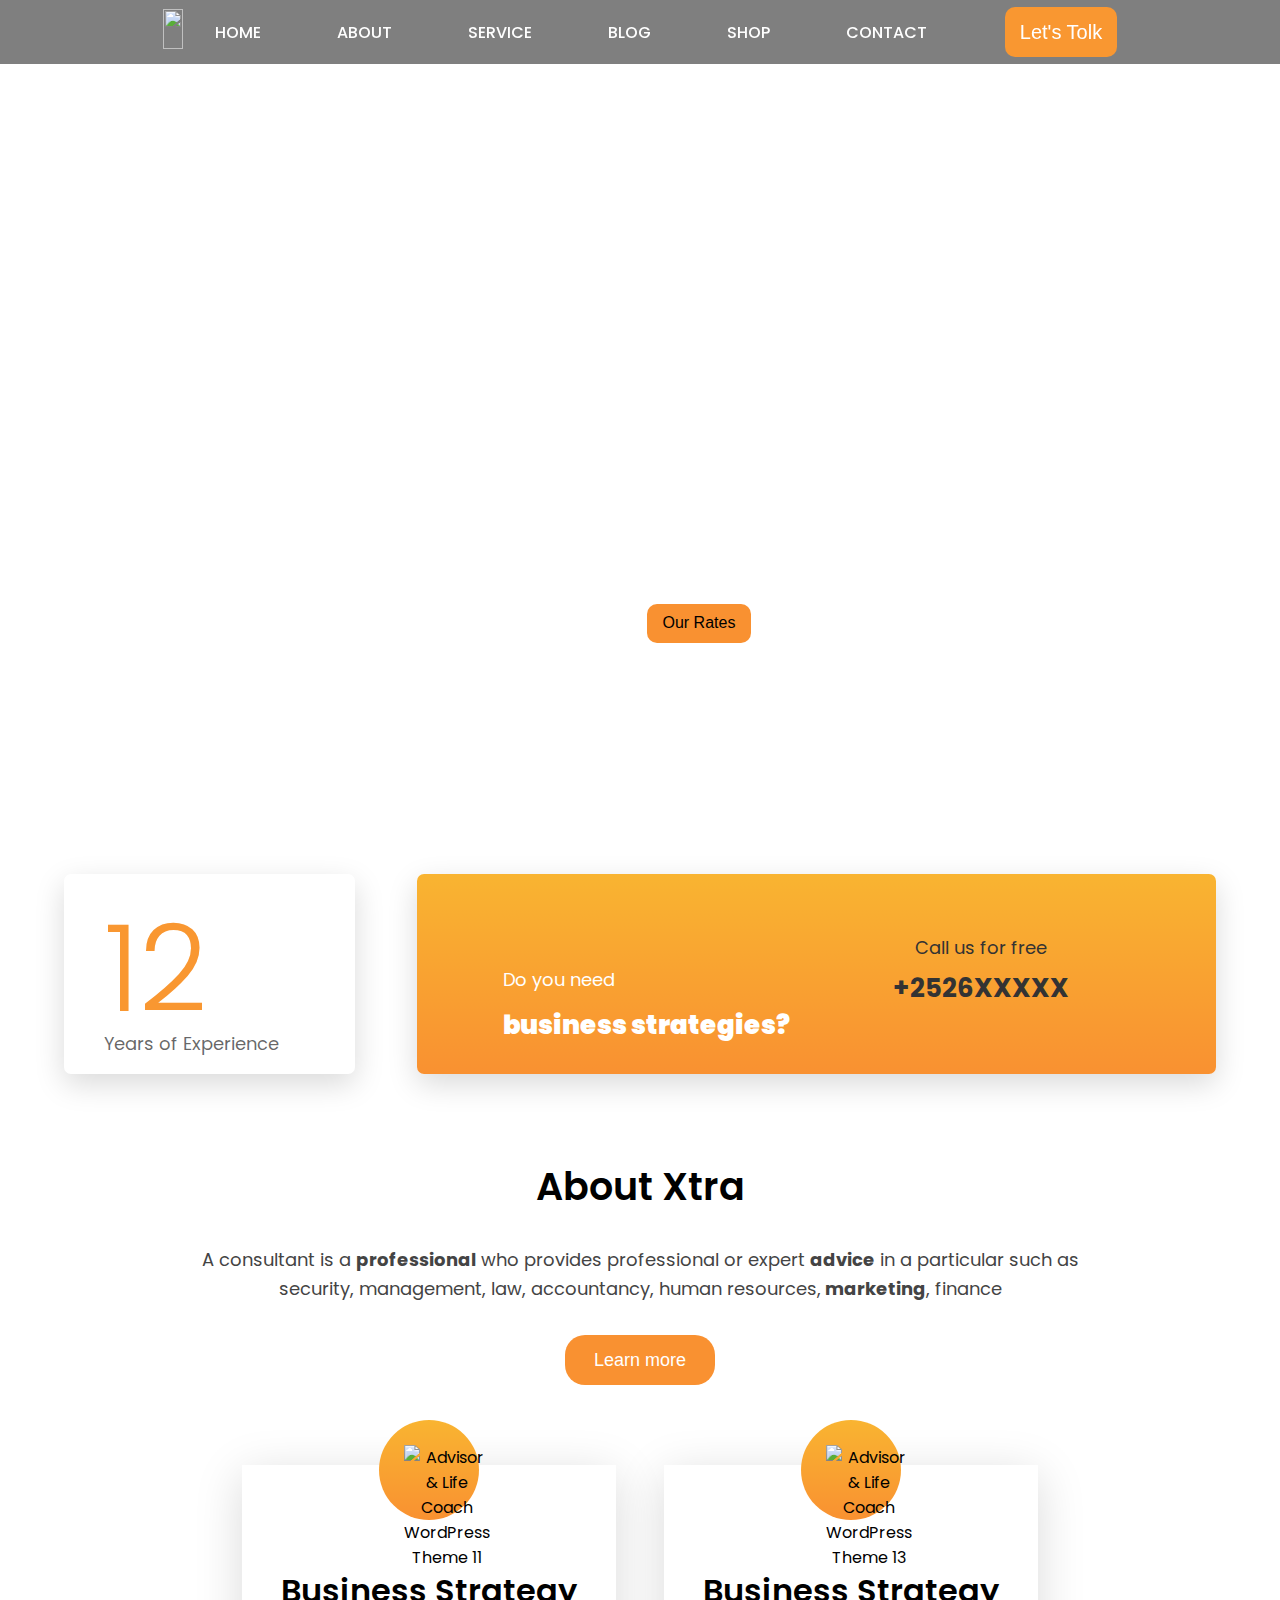
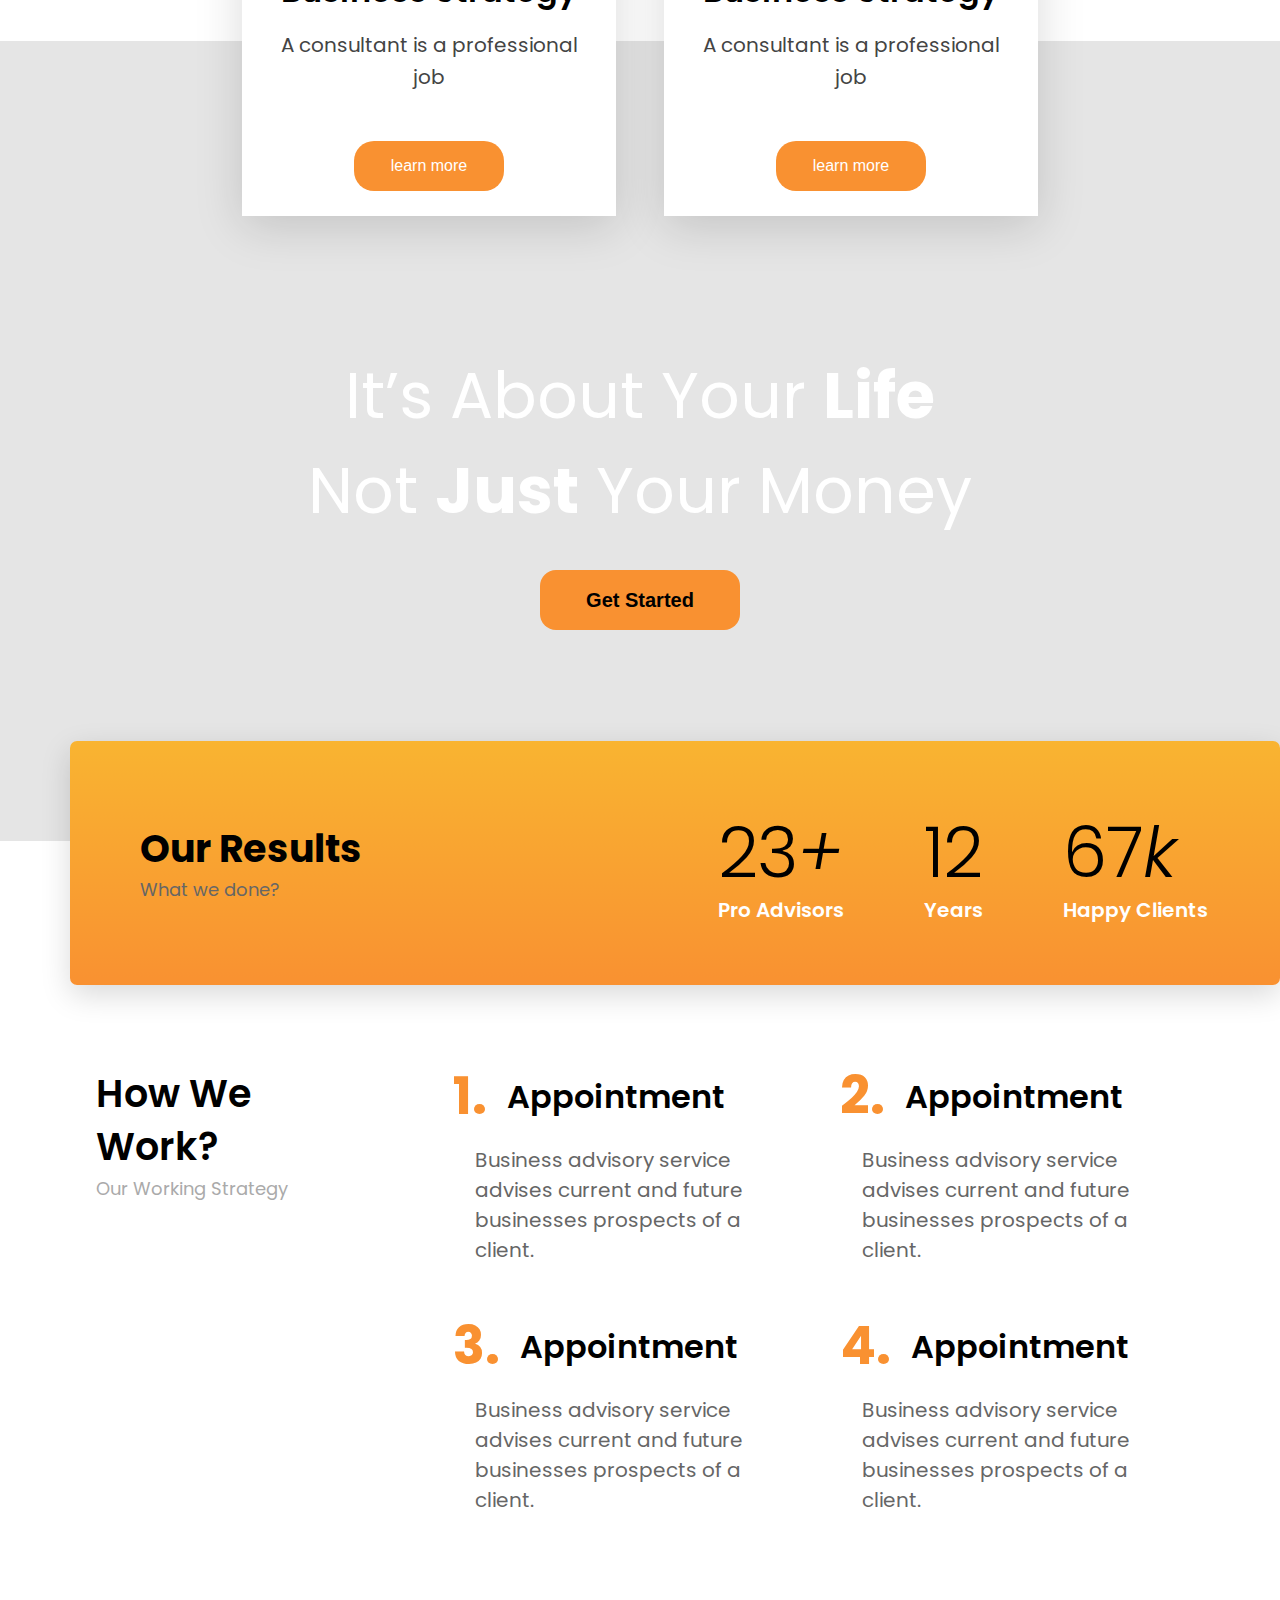
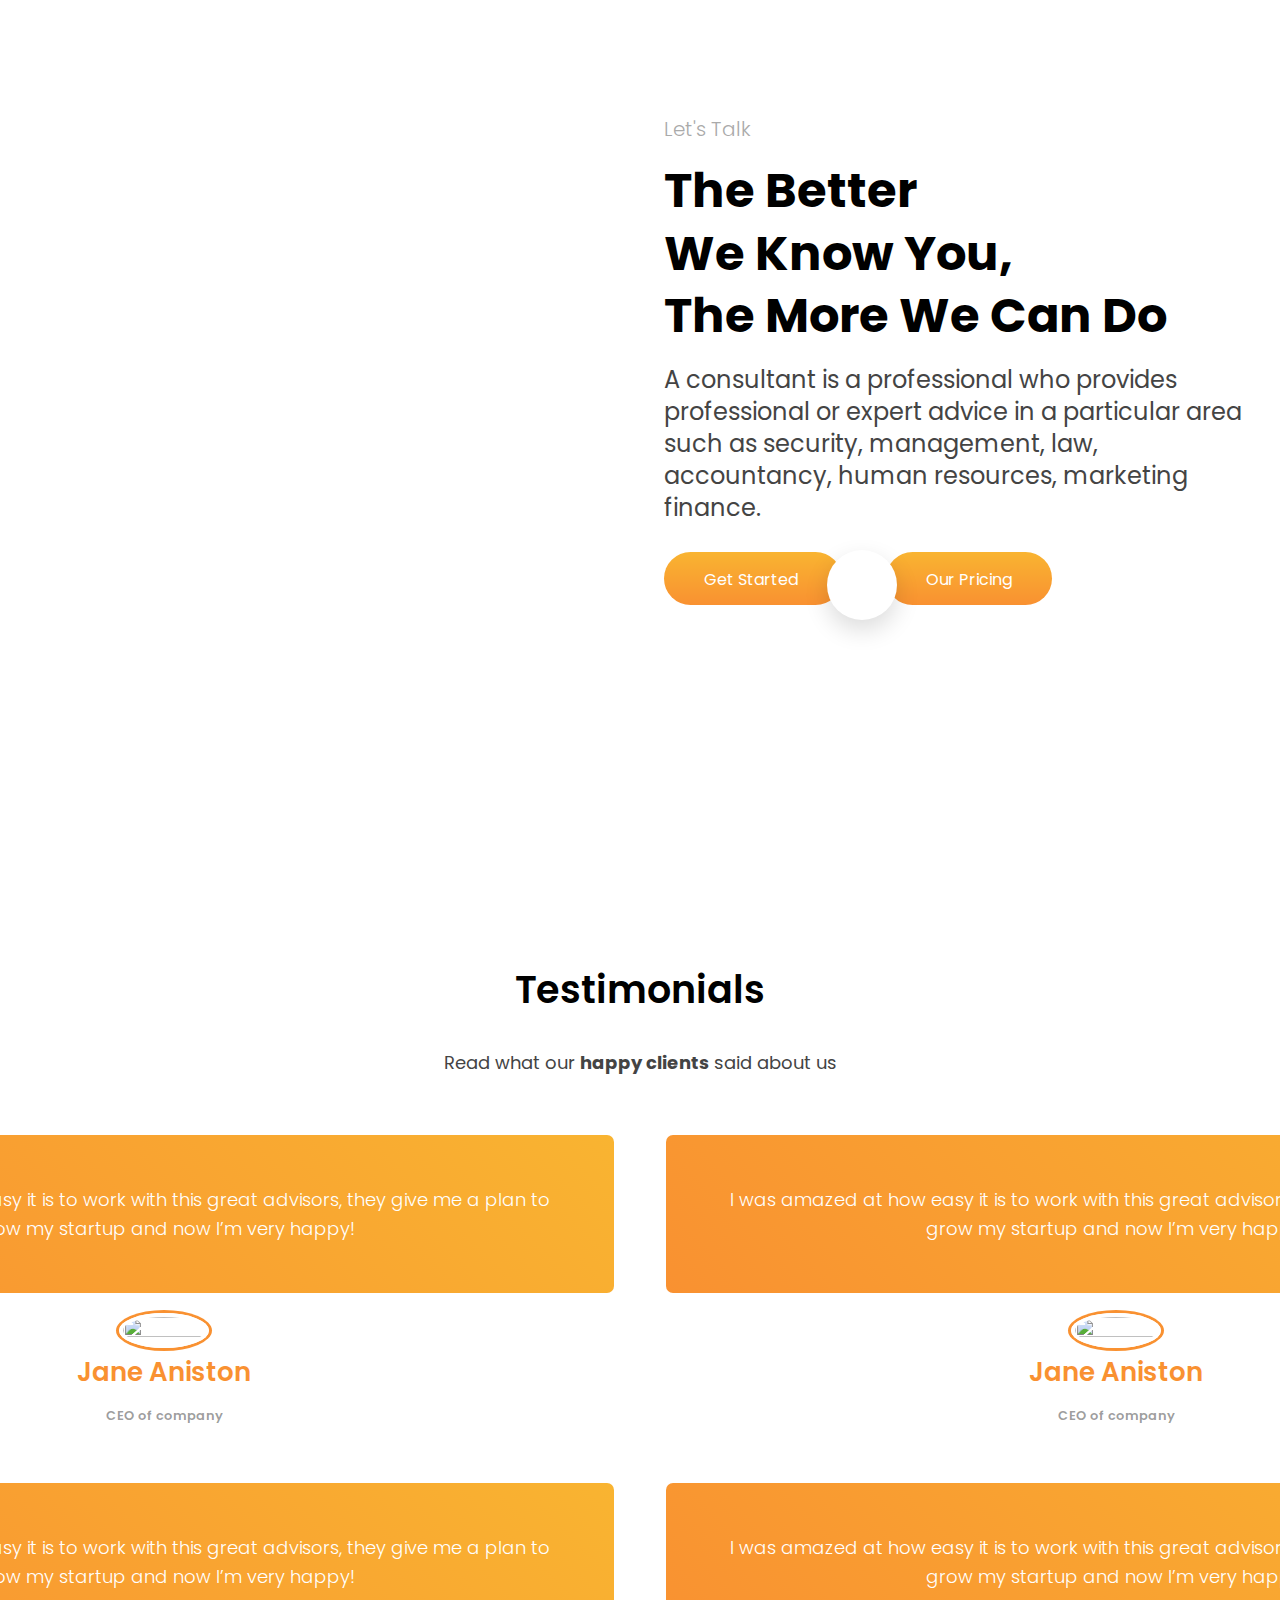
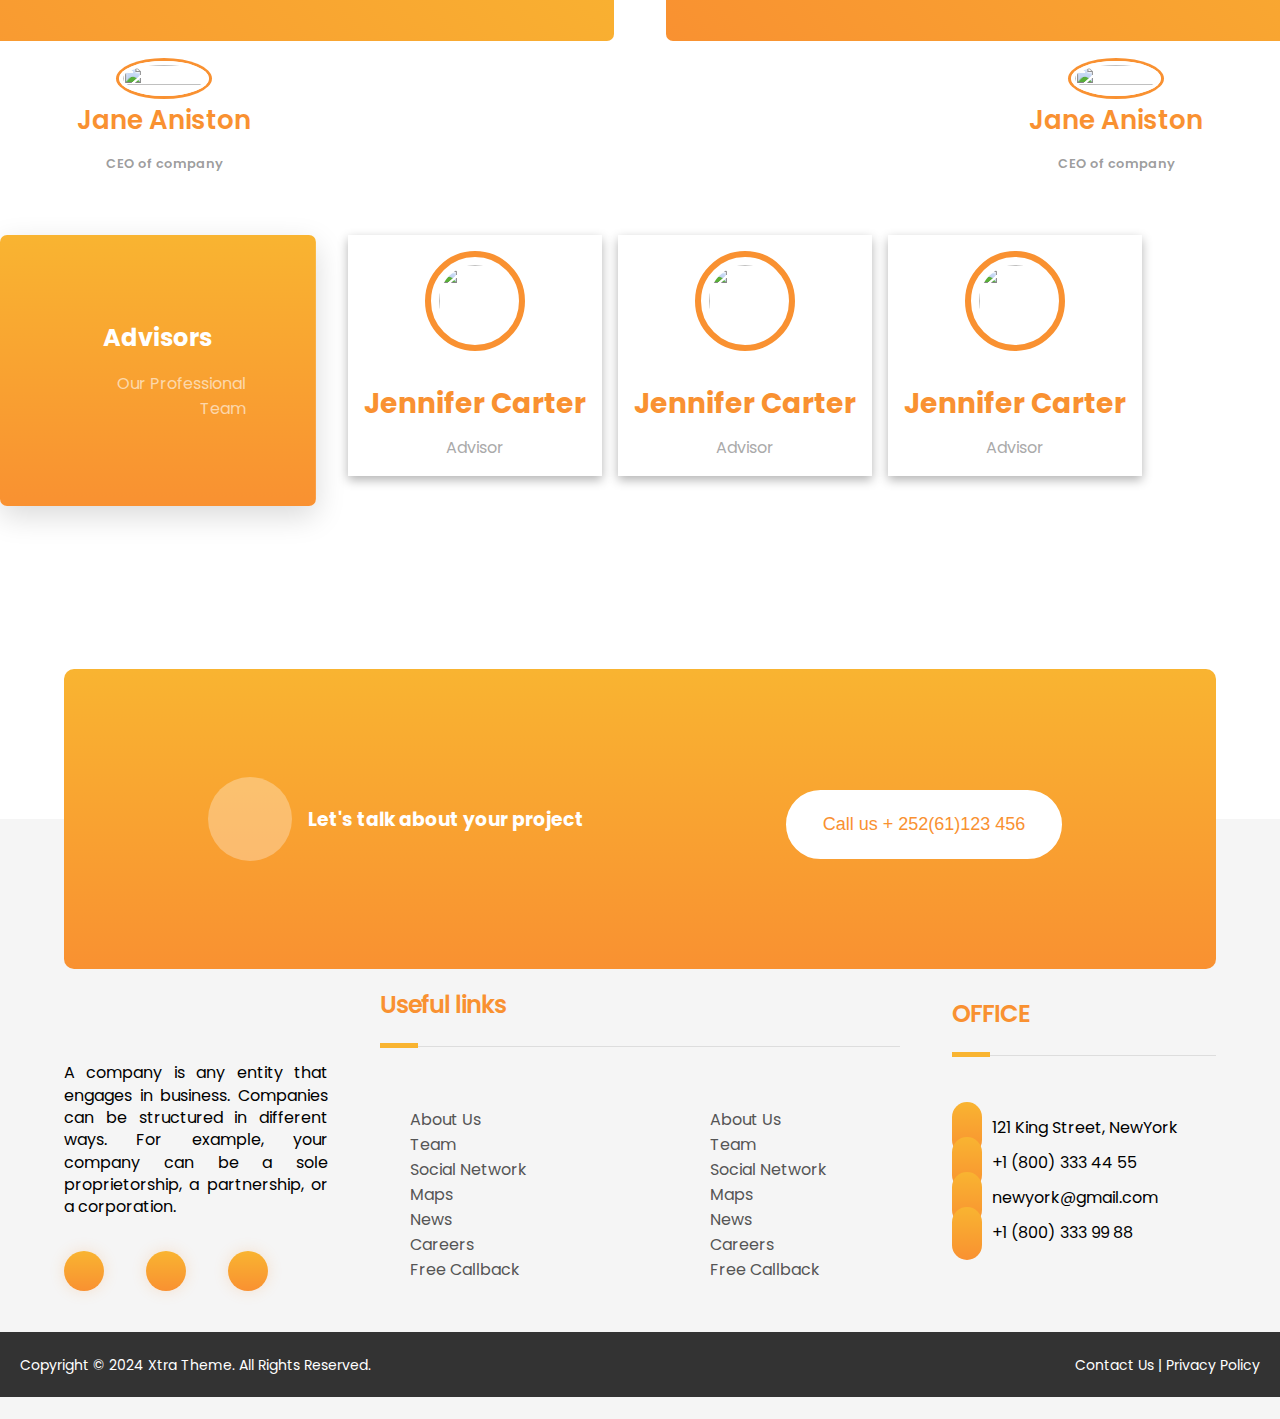
==== index.html @ 83bb016b "move to into another bra" ====
<!DOCTYPE html>
<html lang="en">
  <head>
    <meta charset="UTF-8" />
    <meta name="viewport" content="width=device-width, initial-scale=1.0" />
    <title>Home</title>
    <link
      rel="stylesheet"
      href="https://cdnjs.cloudflare.com/ajax/libs/font-awesome/6.7.1/css/all.min.css"
      integrity="sha512-5Hs3dF2AEPkpNAR7UiOHba+lRSJNeM2ECkwxUIxC1Q/FLycGTbNapWXB4tP889k5T5Ju8fs4b1P5z/iB4nMfSQ=="
      crossorigin="anonymous"
      referrerpolicy="no-referrer"
    />
    <link rel="stylesheet" href="style.css" />
  </head>
 <body>
    <header>
      <div class="humbergur">
        <i class="fa-solid fa-bars-staggered" data-visible="true"></i>
        <i class="fa-solid fa-close" data-visible="false"></i>
      </div>
      <nav class="container desk-menus">
        <div class="logo">
          <img
            src="https://xtratheme.com/elementor/advisor/wp-content/uploads/sites/38/2019/12/logo.png"
            alt=""
            srcset=""
          />
        </div>
        <ul class="menus-links">
          <li><a href="./index.html">Home</a></li>
          <li><a href="./About.html">About</a></li>
          <li><a href="./servise.html">Service</a></li>
          <li><a href="#">Blog</a></li>
          <li><a href="#">shop</a></li>
          <li><a href="#">contact</a></li>
        </ul>
        <div class="search-icon">
          <i class="fa-solid fa-magnifying-glass"></i>
        </div>
        <button type="button" class="header-btn">Let's Tolk</button>
      </nav>
      <nav class="mobile-menu" data-visible="false">
        <ul class="menus-links">
          <li><a href="./index.html">Home</a></li>
          <li><a href="./About.html">About</a></li>
          <li><a href="./servise.html">Service</a></li>
          <li><a href="#">Blog</a></li>
          <li><a href="#">shop</a></li>
          <li><a href="#">contact</a></li>
          <li><a href="#">buy xtra theme</a></li>
        </ul>
        <div class="social-links">
          <li>
            <a href="#"><i class="fa-brands fa-facebook-f"></i></a>
          </li>
          <li>
            <a href="#"><i class="fa-brands fa-instagram"></i></a>
          </li>
          <li>
            <a href="#"><i class="fa-solid fa-x"></i></a>
          </li>
        </div>
        <footer>copyright &copy; 2024</footer>
      </nav>
    </header>
    <section class="hero">
      <div class="content">
        <h5>Let's talk</h5>
        <p>
          build strategies,<br />
          build Your business
        </p>
        <div class="btns">
          <button type="button" class="hero-btn primary">Get started</button>
          <button type="button" class="hero-btn secondary">Our Rates</button>
        </div>
      </div>
    </section>
    <section class="inside-hero">
        <div class="container  hero-info">
               <!-- left-side -->
      <div class="left-side">
        <span>12</span>
        <p>Years of Experience</p>
      </div>
      <!-- right-side -->
      <div class="right-side">
        <!-- left-side -->
        <div class="left-right">
          <span>Do you need</span>
          <p><strong>business strategies?</strong></p>
        </div>
        <!-- right-side -->
        <div class="right-right">
            <span>Call us for free</span>
            <p>+2526XXXXX</p>
        </div>
      </div>
        </div>
    </section>
    <section class="container About-home">
        <img src="https://xtratheme.com/elementor/advisor/wp-content/uploads/sites/38/2019/12/ttlsep.png" alt="" srcset="">
        <h2>About Xtra</h2>
        <p>A consultant is a <strong>professional</strong> who provides professional or expert <strong>advice</strong> in a particular such as security, management, law, accountancy, human resources,<strong> marketing</strong>, finance</p>
        <button type="button" >Learn more</button>
        <div class="servise">
            <div class="service-info">
                <div class="service_img"><img decoding="async" width="80" height="80" src="https://xtratheme.com/elementor/advisor/wp-content/uploads/sites/38/2019/12/icon1.png" data-src="" class="attachment-large size-large wp-image-1074 lazyDone" alt="Advisor &amp; Life Coach WordPress Theme 11" title="Advisor &amp; Life Coach WordPress Theme 11"></div>
                <div class="service_text"><h3>Business Strategy</h3>
                    <p><span style="font-size: 20px;">A consultant is a professional job</span></p>
                    </div>
                    <button >learn more</button>
                </div>
                <div class="service-info">
                    <div class="service_img"><img decoding="async" width="80" height="80" src="https://xtratheme.com/elementor/advisor/wp-content/uploads/sites/38/2019/12/icon2.png" data-src="" class="attachment-large size-large wp-image-1075 lazyDone" alt="Advisor &amp; Life Coach WordPress Theme 13" title="Advisor &amp; Life Coach WordPress Theme 13"></div>
                    <div class="service_text"><h3>Business Strategy</h3>
                        <div class="cz_wpe_content"><p><span style="font-size: 20px;">A consultant is a professional job</span></p>
                        </div>
                    </div>
                    <button >learn more</button>
                </div>
            </div>
        </div>
    </section>
    <section class="middle">
      <div class="contents">
        <div class="inside-contents"><span>It’s About Your <strong>Life</strong></span> <br><span>Not <strong>Just</strong> Your Money</span></div>
        <button class="center-btn"><strong>Get Started</strong></button>
      </div>
    </section>
    <section >
      <div class="result">
        <div class="left-result">
          <h2>Our Results</h2><p><span >What we done?</span></p>
        </div>
        <div class="right-result">
          <div class="">
            <span class="cz_counter_num_wrap"><span class="cz_counter_num">23</span><i>+</i></span><span class="cz_counter_after">Pro Advisors</span></div>
            <div class="">
              <span class="cz_counter_num_wrap"><span class="cz_counter_num">12</span></span><span class="cz_counter_after">Years</span></div>
              <div class="">
                <span class="cz_counter_num_wrap"><span class="cz_counter_num">67</span><i>k</i></span><span class="cz_counter_after">Happy Clients</span></div>
        </div>
      </div>
    </section>
    <section class="container">
      <div class="our-work">
        <div class="info-work">
          <h2>How We Work?</h2>
        <span>Our Working Strategy</span>
        </div>
        <div class="work-details">
          <div class="details-info">
            <div class="numer"><h2>1.</h2><h3>Appointment</h3>
             </div>
          <span >Business advisory service advises current and future businesses prospects of a client.</span>
          </div>
          <div class="details-info">
            <div class="numer"><h2>2.</h2><h3>Appointment</h3></div>
            
          <span >Business advisory service advises current and future businesses prospects of a client.</span>
          </div>
          <div class="details-info">
            <div class="numer"><h2>3.</h2><h3>Appointment</h3></div>
          <span >Business advisory service advises current and future businesses prospects of a client.</span>
          </div>
          <div class="details-info">
            <div class="numer"><h2>4.</h2><h3>Appointment</h3></div>
          <span >Business advisory service advises current and future businesses prospects of a client.</span>
          </div>
        </div>
      </div>
    </section>
    <section class="lets_talk">
      <div class="left-talk">
        <div class="inside-left">
          <div class="cz_btn">
            <span><i class="fa-solid fa-play"></i><strong></strong></span>
            <b class="cz_btn_onhover">
              <i class="fa-solid fa-play"></i><strong>
              </strong>
              </b>
          </div>
          <p ><span style="font-weight: 500; color: #ffffff; font-size: 20px;">Watch Video</span></p>
        </div>
      </div>
      <div class="right-talk">  
        <p ><span class="span_p">Let's Talk</span></p> <h2 ><span class="span_h">The Better<br></span> <span class="span_h">We Know You,<br></span> <span class="span_h">The More We Can Do</span></h2>   
        <p><span  class="span_p2">A consultant is a professional who provides professional or expert advice in a particular area such as security, management, law, </span><span class="span_p2">accountancy, human resources, marketing finance.</span></p>
        <div class="cz_2_btn ">
          <a class="cz_btn btn1" href="#"><strong>Get Started</strong> </a>
          <div class="cz_2_btn_sep style1"><i class="fa czico-030-target-2"></i></div>
          <a class="cz_btn btn2" href="#"><strong>Our Pricing</strong> </a>
        </div>
      </div>
    </section>
    <section class="container Testimonials">
      <img src="https://xtratheme.com/elementor/advisor/wp-content/uploads/sites/38/2019/12/ttlsep.png" alt="" srcset="">
      <h2 style="text-align: center;">Testimonials</h2>
      <p style="text-align: center;">Read what our <strong>happy clients</strong> said about us</p>
      <div class="queto">
        <div class="info-queto">
          <blockquote><i class="fa fa-quote-right cz_quote_shape hidden"></i>
            <div><p><span style="color: #ffffff;font-weight: 300">I was amazed at how easy it is to work with this great advisors, they give me a plan to grow my startup and now I’m very happy!</span></p></div></blockquote>
          <div class="cz_quote_info"><img src="https://xtratheme.com/elementor/advisor/wp-content/uploads/sites/38/2017/11/client2-1.jpg" alt="" srcset=""><h4>Jane Aniston <small><br>CEO of company</small></h4></div>
        </div>
        <div class="info-queto">
          <blockquote><i class="fa fa-quote-right cz_quote_shape hidden"></i><div><p><span style="color: #ffffff;font-weight: 300">I was amazed at how easy it is to work with this great advisors, they give me a plan to grow my startup and now I’m very happy!</span></p></div></blockquote>
          <div class="cz_quote_info"><img src="https://xtratheme.com/elementor/advisor/wp-content/uploads/sites/38/2017/11/client2-1.jpg" alt="" srcset=""><h4>Jane Aniston <small><br>CEO of company</small></h4></div>
        </div>
        <div class="info-queto">
          <blockquote><i class="fa fa-quote-right cz_quote_shape hidden"></i><div><p><span style="color: #ffffff;font-weight: 300">I was amazed at how easy it is to work with this great advisors, they give me a plan to grow my startup and now I’m very happy!</span></p></div></blockquote>
          <div class="cz_quote_info"><img src="https://xtratheme.com/elementor/advisor/wp-content/uploads/sites/38/2017/11/client2-1.jpg" alt="" srcset=""><h4>Jane Aniston <small><br>CEO of company</small></h4></div>
        </div>
        <div class="info-queto">
          <blockquote><i class="fa fa-quote-right cz_quote_shape hidden"></i><div><p><span style="color: #ffffff;font-weight: 300">I was amazed at how easy it is to work with this great advisors, they give me a plan to grow my startup and now I’m very happy!</span></p></div></blockquote>
          <div class="cz_quote_info"><img src="https://xtratheme.com/elementor/advisor/wp-content/uploads/sites/38/2017/11/client2-1.jpg" alt="" srcset=""><h4>Jane Aniston <small><br>CEO of company</small></h4></div>
        </div>
        </div>
      </div>
    </section>
    <section class="advisors">
      <div class="left_advisor">
        <div class="elementor-widget-wrap elementor-element-populated">
          <div class="elementor-widget-container">
            <div>
              <div class="cz_title ">
                <div class="cz_title_content">
                  <h2 ><span>Advisors</span></h2><p>
                  <span class="cz_title_content_s">Our Professional Team</span></p>
                </div>
              </div>
            </div>
          </div>
        </div>
      </div>
      <div class="right_advisor">
       <div class="right_advisor_info">
        <img src="https://xtratheme.com/elementor/advisor/wp-content/uploads/sites/38/2019/01/t1-1-1.jpg" alt="" srcset="">
        <div class="advisor_details"><h3 ><span >Jennifer Carter</span></h3><p ><span class="detail_title">Advisor</span></p></div>
       </div>
       <div class="right_advisor_info">
        <img src="https://xtratheme.com/elementor/advisor/wp-content/uploads/sites/38/2019/01/t1-1-1.jpg" alt="" srcset="">
        <div class="advisor_details"><h3><span >Jennifer Carter</span></h3><p><span class="detail_title">Advisor</span></p></div>
       </div>
       <div class="right_advisor_info">
        <img src="https://xtratheme.com/elementor/advisor/wp-content/uploads/sites/38/2019/01/t1-1-1.jpg" alt="" srcset="">
        <div class="advisor_details"><h3 ><span >Jennifer Carter</span></h3><p ><span class="detail_title">Advisor</span></p></div>
       </div>
      </div>
    </section>
    <section class="container our_client">
    <div class="clients client_one">
      <img src="https://xtratheme.com/elementor/advisor/wp-content/uploads/sites/38/2018/12/l1.jpg" alt="" srcset="">
    </div>
    <div class="clients client_two">
      <img src="https://xtratheme.com/elementor/advisor/wp-content/uploads/sites/38/2018/12/l2.jpg" alt="" srcset="">
    </div>
    <div class="clients client_three">
      <img src="https://xtratheme.com/elementor/advisor/wp-content/uploads/sites/38/2018/12/l4.jpg" alt="" srcset="">
    </div>
    <div class="clients client_four">
      <img src="https://xtratheme.com/elementor/advisor/wp-content/uploads/sites/38/2018/12/l3.jpg" alt="" srcset="">
    </div>
    <div class="clients client_five">
      <img src="https://xtratheme.com/elementor/advisor/wp-content/uploads/sites/38/2018/12/l5.jpg" alt="" srcset="">
    </div>
    </section>
    <section class="container contact_me">
    <div class="cz_title_content"><i class="cz_title_icon_before fa-solid fa-phone"></i><div class="cz_wpe_content"><h3><span>Let's talk about your project</span></h3></div></div>
    <div class="right_contact_me">
      <button type="button" class="btn-contactme"><span>Call us + 252(61)123 456</span></button>
    </div>
    </section>
    <footer class="mini_footer">
      <div class="container info_footer">
        <div class="info_footer_left">
          <img src="https://xtratheme.com/elementor/advisor/wp-content/uploads/sites/38/2019/12/logo2.png" alt="" srcset="" class="img_logo">
          <div class="des">A company is any entity that engages in business. Companies can be structured in different ways. For example, your company can be a sole proprietorship, a partnership, or a corporation.</div>
          <div class="social_link">
            <i class="fa-brands fa-facebook-f"></i>
            <i class="fa-brands fa-instagram"></i>
            <i class="fa-solid fa-x"></i>
          </div>
        </div>
          <div class="info_footer_middle">
            <div class="footer_title">
              <h4 class="middle_title">Useful links <div class="line"></div></h4>
            </div>
            <div class="info_middle">
              <div class="left_middle_footer">
                <a href="#"><i class="fas fa-angle-right mr8"></i>About Us</a>
                <a href="#"><i class="fas fa-angle-right mr8"></i>Team</a>
                <a href="#"><i class="fas fa-angle-right mr8"></i>Social Network</a>
                <a href="#"><i class="fas fa-angle-right mr8"></i>Maps</a>
                <a href="#"><i class="fas fa-angle-right mr8"></i>News</a>
                <a href="#"><i class="fas fa-angle-right mr8"></i>Careers</a>
                <a href="#"><i class="fas fa-angle-right mr8"></i>Free Callback</a>
              </div>
              <div class="right_middle_footer">
                <a href="#"><i class="fas fa-angle-right mr8"></i>About Us</a>
                <a href="#"><i class="fas fa-angle-right mr8"></i>Team</a>
                <a href="#"><i class="fas fa-angle-right mr8"></i>Social Network</a>
                <a href="#"><i class="fas fa-angle-right mr8"></i>Maps</a>
                <a href="#"><i class="fas fa-angle-right mr8"></i>News</a>
                <a href="#"><i class="fas fa-angle-right mr8"></i>Careers</a>
                <a href="#"><i class="fas fa-angle-right mr8"></i>Free Callback</a>
              </div>
            </div>
          </div>
          <div class="info_footer_right">
            <div class="footer_title">
              <h4 class="middle_title">OFFICE <div class="line"></div></h4>
            </div>
            <ul id="cz4046" class="cz4046 cz_stylish_list clr cz_sl_icon_hover_none"><li class="clr"><div class="cz_sl_icon"><i class="fa fa-map-marker mr10"></i></div><div><span>121 King Street, NewYork</span></div></li><li class="clr"><div class="cz_sl_icon"><i class="fa fa-phone mr10"></i></div><div><span>+1 (800) 333 44 55</span></div></li><li class="clr"><div class="cz_sl_icon"><i class="fa fa-envelope mr10"></i></div><div><span>newyork@gmail.com</span></div></li><li class="clr"><div class="cz_sl_icon"><i class="fa fa-fax mr10"></i></div><div><span>+1 (800) 333 99 88</span></div></li></ul>
          </div>
      </div>
      <div class="buttom_footer">
        <div class="buttom_footer_left"><span>Copyright &copy; 2024 Xtra Theme. All Rights Reserved.</span></div>
        <div class="buttom_footer_right"><span>Contact Us | Privacy Policy</span></div>
      </div>
    </footer>
    <script src="main.js"></script>
  </body>
</html>
---- style.css ----
@import url('https://fonts.googleapis.com/css2?family=Poppins:ital,wght@0,100;0,200;0,300;0,400;0,500;0,600;0,700;0,800;0,900;1,100;1,200;1,300;1,400;1,500;1,600;1,700;1,800;1,900&display=swap');

* {
    padding: 0%;
    margin: 0%;
    box-sizing: border-box;
}

body {
    font-family: "Poppins", serif;
    background-color: #ffffff;
}

.container {
    max-width: min(90%, 1300px);
    margin-inline: auto;
}

header {
    transform: none;
    z-index: 1111111111111111111111111111;
    height: 4rem;
    background-color: transparent;
    background: linear-gradient(rgba(0, 0, 0, 0.5), rgba(0, 0, 0, 0.5));
    position: sticky;
    display: flex;
    justify-content: center;
    align-items: center;
    width: 100%;
    top: 0;
}

img {
    width: 100%;
}
a{
    text-decoration: none;
    color: #ffffff;
}
.desk-menus {
    height: 100%;
    display: flex;
    justify-content: space-between;
    align-items: center;
    padding: 0.625rem;
    z-index: 11111111111111;

}

.desk-menus .logo img {
    height: 40px;
}

.desk-menus .menus-links {
    display: flex;
    justify-content: center;
    align-items: center;
    gap: 0.75rem;
}

.menus-links li {
    list-style: none;
    padding: 0.625rem;
}

.menus-links li a {
    text-decoration: none;
    font-size: 1rem;
    color: #ffffff;
    font-weight: 500;
    text-transform: uppercase;
    padding-right: 5px;
    padding-left: 5px;
    margin-right: 17px;
    margin-left: 17px;
}

.header-btn {
    height: 3.125rem;
    width: 7rem;
    background-color: #f99731;
    color: #ffffff;
    border: none;
    font-size: 1.25rem;
    font-weight: 400;
    border-radius: 0.625rem;
}




.search-icon {
    font-size: 1rem;
    color: #ffffff;
    font-weight: 500;
    padding-right: 5px;
    padding-left: 5px;
    margin-right: 1.25rem;
    margin-left: 1rem;
}

.humbergur {
    display: none;
    width: 3.25rem;
    height: 3.25rem;
    justify-content: center;
    align-items: center;
    position: absolute;
    top: 0.3rem;
    right: 3%;
    font-size: 2rem;
    border-radius: 50%;
    color: #F99131;
    background-color: #ffffff;
    padding: 0.625rem;
    text-align: center;
    cursor: pointer;
    z-index: 11111111111111;
}

.mobile-menu {
    display: none;
    flex-direction: column;

    gap: 0.625rem;
    background-color: #f99731;
    height: auto;
    padding: 0.625rem;
    text-align: center;
    position: fixed;
    right: 0;
    top: 0;
    margin-top: 4rem;
    width: 70%;
    transform: translateX(0%);
    transition: 0.7s ease-in-out;


}

.mobile-menu[data-visible="false"] {
    transform: translateX(100%);
}

.humbergur i[data-visible="true"] {
    display: block;
}

.humbergur i[data-visible="false"] {
    display: none;
}

.mobile-menu .social-links {
    display: none;
    justify-content: center;
    align-items: center;
    gap: 0.625rem;
    font-size: 1.25rem;

}

.mobile-menu .social-links li {
    list-style: none;

}

.mobile-menu .social-links li a {
    text-decoration: none;
    padding: 0 1rem;
    color: #000;
}

.mobile-menu .social-links li a:hover {
    background-color: blue;
    color: #ffffff;
}

.mobile-menu footer {
    text-align: center;
    font-size: 1.25rem;
    color: #ffffff;
    padding: 0.625rem;
}

.hero {
    height: 100vh;
    display: flex;
    flex-direction: column;
    justify-content: center;
    align-items: center;
    width: 100%;
    position: relative;
    z-index: -1;
    background: linear-gradient(rgba(255, 255, 255, 0.1), rgba(2555, 255, 255, 0.1)), url("https://xtratheme.com/elementor/advisor/wp-content/uploads/sites/38/revslider/homeslider/slide11.jpg") center/ cover no-repeat;
}

.hero .content {
    display: flex;
    flex-direction: column;
    justify-content: center;
    align-items: center;
    gap: 1.25rem;
    width: 100%;
    color: #ffffff;
    font-size: 2.75rem;
    font-weight: 500;
    text-align: center;

}

.content h5 {
    font-size: 2rem;
    font-weight: 400;
}

.content p {
    font-weight: bold;
}

.content .btns {
    display: flex;
    gap: 1rem;
}

.btns .hero-btn {
    display: flex;
    justify-content: center;
    align-items: center;
    text-align: center;
    padding: 0.625rem 1rem;
    border: none;
    border-radius: 0.625rem;

}

.content .btns .hero-btn.secondary:hover {
    background-color: transparent;
    color: white;
    border: 2px solid rgba(255, 255, 255, 0.5);
  }
  
.btns .hero-btn.primary {
    background-color: transparent;
    color: #ffffff;
    border: 2px solid rgba(255, 255, 255, 0.5);

}

.hero-btn.secondary {
    background-color: #F99131;
    color: #000;
    font-size: 1rem;
}

.inside-hero {
    margin-top: - 100px;
    display: flex;
    gap: 2rem;
    width: 100%;
    padding: 0.625rem;
    justify-content: center;
    align-items: center;

}

.hero-info {
    display: flex;
    gap: 2rem;
    height: 200px;
    width: 100%;
    position: absolute;

}

.hero-info .left-side {
    color: rgba(0, 0, 0, .6);
    background-color: #fff;
    padding: 35px 40px;
    margin-right: 15px;
    margin-bottom: 30px;
    border-radius: 7px;
    box-shadow: 0px 10px 30px 0px rgba(0, 0, 0, .15);
    display: flex;
    flex-direction: column;
    width: 35%;
    height: 100%;
}

.hero-info .left-side:hover {
    transform: translateY(-20%);
    background-color: #333333;
    color: #ffffff;
}

.hero-info .right-side {
    background-repeat: no-repeat;
    background-position: right center;
    background-color: transparent;
    background-image: url(https://xtratheme.com/elementor/advisor/wp-content/uploads/sites/38/2019/12/bgsep.png), linear-gradient(180deg, #f9b431, #f99131);
    padding: 75px 70px;
    margin-bottom: 30px;
    margin-left: 15px;
    border-radius: 7px;
    height: 100%;
    display: flex;

    width: 100%;
    box-shadow: 0px 10px 30px 0px rgba(0, 0, 0, .15);
}

.hero-info .right-side:hover {
    transform: translateY(-20%);
}

.hero-info .left-side span {
    font-size: 7.5rem;
    font-weight: 300;
    line-height: 7.5rem;
    color: #f99731;

}

.hero-info .left-side p {
    font-size: 1.125rem;
    font-weight: 400;
    line-height: 1.8125rem;
    color: #00000099;
}

.hero-info .right-side .left-right {
    display: flex;
    flex-direction: column;
    gap: 0.625rem;
    padding: 1rem;
    width: 100%;

}

.hero-info .right-side .left-right span {
    font-size: 1.125rem;
    line-height: 29px;
    font-weight: 400;
    color: #ffffff;
}

.hero-info .right-side .left-right p {
    font-size: 26px;
    font-weight: 700;
    line-height: 42px;
    color: #ffffff;
}

.hero-info .right-side .right-right {
    display: flex;
    flex-direction: column;
    gap: 0.625rem;
    justify-content: center;
    align-items: center;
    padding: 1rem;

    width: 100%;
    text-align: right;

}

.hero-info .right-side .right-right span {
    font-size: 1.125rem;
    line-height: 1.125rem;
    font-weight: 400;
    color: #333333;
}

.hero-info .right-side .right-right p {
    font-size: 26px;
    font-weight: 700;
    line-height: 42px;
    color: #333333;
}

.About-home {
    display: flex;
    flex-direction: column;
    justify-content: center;
    align-items: center;
    gap: 2rem;
    width: 70%;
    margin-top: 9rem;
}

.About-home img {
    height: auto;
    max-width: 10%;
    border: none;
    border-radius: 0;
    box-shadow: none;
}

.About-home h2 {
    font-size: 2.375rem;
    font-weight: 600;
    line-height: 53px;
    color: #000;
    text-align: center;
}

.About-home p {
    font-size: 1.125rem;
    font-weight: 400;
    line-height: 29px;
    text-align: center;
    color: #444444;
}

.About-home button {
    border: none;
    color: #ffffff;
    background-color: #F99131;
    padding: 1rem;
    width: 150px;
    display: flex;
    justify-content: center;
    align-items: center;
    text-align: center;
    height: 50px;
    border-radius: 20px;
    font-size: 1.125rem;
    font-weight: 500;
    list-style: 29px;

}

.servise {
    display: grid;
    grid-template-columns: repeat(2, 1fr);
    justify-content: center;
    align-items: center;
    gap: 3rem;
    padding-bottom: 45px;
    margin: 0 50px 30px;
    border-radius: 7px;
    margin-top: 3rem;

}

.service-info {
    text-align: center;
    padding: 25px 15px;
    box-sizing: border-box;
    align-items: center;
    display: flex;
    gap: 2rem;
    width: 100%;
    flex-direction: column;
    text-align: center;
    background-color: #fff;
    box-shadow: 0px 10px 45px 0px rgba(0, 0, 0, 0.15);

}

.service_img {
    background-color: transparent;
    background-image: linear-gradient(0deg, #f99131, #f9b431);
    padding: 25px;
    margin-top: -70px;
    border-radius: 50%;
    width: 100px;
    height: 100px;

}

.service_img img {
    max-width: 500px;
}

.service-info button {
    border: none;
    color: #ffffff;
    background-color: #F99131;
    padding: 1rem;
    width: 150px;
    display: flex;
    justify-content: center;
    align-items: center;
    text-align: center;
    height: 50px;
    border-radius: 20px;
    font-size: 1rem;
    font-weight: 500;
    list-style: 24px;
}

.service_text {
    display: flex;
    flex-direction: column;
    padding: 1rem;
    justify-content: center;
    align-items: center;
    gap: 1rem;
}

.service-info .service_text h3 {
    font-size: 32px;
    line-height: 45px;
    font-weight: 600;
    color: #000;
}

.service-info .service_text p {
    font-size: 1.25rem;
    font-weight: 400;
    line-height: 32px;
    color: #444444;
}

.middle {
    height: 800px;
    display: flex;
    width: 100%;
    position: relative;
    z-index: -1;
    margin-top: -250px;
    justify-content: center;
    align-items: center;
    background: linear-gradient(rgba(0, 0, 0, 0.1), rgba(0, 0, 0, 0.1)), url("https://xtratheme.com/elementor/advisor/wp-content/uploads/sites/38/2019/12/section-bg-1.jpg") top/ cover no-repeat;
}

.middle .contents {
    display: flex;
    flex-direction: column;
    gap: 2rem;
    justify-content: center;
    align-items: center;
    margin-top: 6rem;
    padding: 1.5rem;
}

.middle .contents .inside-contents {
    text-align: center;
}

.inside-contents span {
    font-size: 4rem;
    color: #ffffff;
}

.middle .contents .center-btn {
    border: none;
    text-align: center;
    display: flex;
    justify-content: center;
    align-items: center;
    width: 200px;
    font-size: 1.25rem;
    padding: 1rem;
    border-radius: 1rem;
    height: 60px;
    background-color: #F99131;
}

.result {
    background-repeat: no-repeat;
    background-position: left center;
    background-color: transparent;
    background-image: url(https://xtratheme.com/elementor/advisor/wp-content/uploads/sites/38/2019/12/bgsep2.png), linear-gradient(180deg, #f9b431, #f99131);
    padding: 60px 70px;
    margin-top: -100px;
    margin-bottom: 30px;
    display: flex;
    margin-left: 70px;
    gap: 5rem;
    justify-content: center;
    align-items: center;
    border-radius: 7px;
    box-shadow: 0px 10px 30px 0px rgba(0, 0, 0, 0.15);
}

.result .left-result {
    display: table;
    position: relative;
    word-break: break-word;
    transition: all .2s ease-in-out;
    z-index: 2;

    vertical-align: middle;
    width: 100%;
}

.result .left-result h2 {
    font-size: 2.375rem;
    font-weight: 6000;
    line-height: 3.3125rem;
    color: #000;
}

.left-result span {
    color: #666666;
    font-size: 1.125rem;
    line-height: 1.8125rem;
    font-weight: 400;
}

.result .right-result {
    display: flex;
    width: 100%;
    align-items: center;
    justify-content: center;
    gap: 5rem;
}

.result .right-result .cz_counter_num_wrap {
    font-size: 70px;
    color: #000;
    font-weight: 300;
    display: flex;
    line-height: 1.2;
    letter-spacing: -1px;
    margin-top: 10px;
}
.result .right-result .cz_counter_num_wrap i{
    color: #000;
}
.result .right-result .cz_counter_after {
    font-size: 20px;
    color: #fff;
    font-weight: 600;
}

.our-work{
    display: flex;
    width: 100%;
    gap: 2rem;
    padding: 1rem;
}
.info-work{
    display: flex;
    flex-direction: column;
    margin-top: 20px;
    padding: 1rem;
    width: 40%;
}
.info-work h2{
    font-size: 38px;
    font-weight: 600;
    line-height: 53px;
    color: #000;

}
.info-work span{
    font-size: 1.125rem;
    font-weight: 400;
    line-height: 32px;
    color: #aaaaaa;
}
.work-details{
    display: grid;
    grid-template-columns: repeat(2,1fr);
    gap: 2rem;
    padding: 1rem;
    width: 100%;



}
.numer{
    display: flex;
    align-items: center;
    gap: 10px;
}
.numer h2{
    color: #F99131;
    font-size: 3.25rem;
    padding: 0.625rem;
}
.numer h3{
    font-size: 32px;
    font-weight: 600;
    line-height: 45px;
    color: #000;
}
.details-info{
    display: flex;
    flex-direction: column;
}
.details-info span{
    font-size: 20px; 
    color: #666666;
    margin-left: 2rem;

}
.lets_talk{
    display: flex;
    gap: 2rem;
    justify-content: center;
    align-items: center;

}
.left-talk{
    background-repeat: no-repeat;
    background-position: center;
    background-size: cover;
    background-image: url(https://xtratheme.com/elementor/advisor/wp-content/uploads/sites/38/2019/12/img1.jpg);
    margin-top: 70px;
    margin-bottom: 70px;
    border-radius: 0 25px 25px 0;
    height: 700px;
    display: flex;
    align-items: center;
    justify-content: center;
    width: 100%;
    z-index: -1;
    overflow: hidden;
}
.left-talk .inside-left{
    display: flex;
    flex-direction: column;
    justify-content: center;
    align-items: center;
    gap: 1rem;
}

.inside-left .cz_btn span {
    position: relative;
    z-index: 1;
    display: block;
    white-space: nowrap;
    transition: all .3s ease-in-out;
}
.inside-left .cz_btn i {
    font-size: 3rem;
    color: #f99131;
    background-color: #fff;
    padding: 30px;
    margin: 30px 15px;
    border-radius: 99px;
    box-shadow: 0px 0px 0px 20px rgba(255, 255, 255, .15);
}
.inside-left .cz_btn b {
    width: auto;
    white-space: nowrap;
    padding: inherit;
    margin: 0;
    opacity: 0;
    font-weight: inherit;
    position: absolute;
    top: 50%;
    left: 50%;
    z-index: 1;
    transform: translate(-50%, -50%);
    transition: all .3s ease-in-out;
}

.right-talk{
    display: flex;
    flex-direction: column;
    justify-content: center;
    gap: 1rem;
    padding: 1rem;
    width: 100%;
}
.right-talk .span_p{
    font-weight: 300; 
    color: #aaaaaa;
    font-size: 20px;
}
.right-talk h2{
    line-height: 1.3;
}
.right-talk .span_h{
    font-size: 48px;
}

.right-talk  .btn1 {
    background-color: transparent;
    background-image: linear-gradient(0deg, #f99131, #f9b431);
    padding: 15px 40px;
    border-radius: 99px;
}
.cz_2_btn_sep {

    display: inline-block;
    vertical-align: middle;
    position: relative;
    z-index: 2;
    margin: 10px -15px 0;
}
.cz_2_btn i {
    font-size: 22px;
    background-color: #fff;
    padding: 20px;
    box-shadow: 0px 10px 25px 0px rgba(0, 0, 0, 0.14);
}
.cz_2_btn_sep i {
   
    border: 1px solid transparent;
    border-radius: 100%;
    display: inline-block;
    padding: 10px;
    position: relative;
    font-size: 20px;
    font-style: normal;
    width: 70px;
    height: 70px;
    color: #000;
    line-height: 2rem;
    vertical-align: middle;
    text-align: center;
}
.cz_btn strong {
    font-weight: inherit;
    vertical-align: middle;
    white-space: nowrap;
}
.cz_2_btn .btn2 {
    background-color: transparent;
    background-image: linear-gradient(0deg, #f99131, #f9b431);
    padding: 15px 40px;
    border-radius: 99px;
}
.span_p2{
    font-size: 1.5rem;
    line-height: 32px;
    font-weight: 400;
    color: #444444;
    
}
.Testimonials {
    display: flex;
    flex-direction: column;
    justify-content: center;
    align-items: center;
    gap: 2rem;
    width: 70%;
    margin-top: 9rem;
}

.Testimonials img {
    height: auto;
    max-width: 10%;
    border: none;
    border-radius: 0;
    box-shadow: none;
}

.Testimonials h2 {
    font-size: 2.375rem;
    font-weight: 600;
    line-height: 53px;
    color: #000;
    text-align: center;
}

.Testimonials p {
    font-size: 1.125rem;
    font-weight: 400;
    line-height: 29px;
    text-align: center;
    color: #444444;
}
.queto{
    display: grid;
    grid-template-columns: repeat(2,1fr);
    justify-content: center;
    align-items: center;
    padding: 1rem;
    gap: 2rem;

}
.queto .info-queto{
    display: flex;
    flex-direction: column;
    justify-content: center;
    align-items: center;
    text-align: center;
    padding: 0.625rem;
    width: 100%;
}

.cz_quote_info{
    margin: 20px auto 0;
}

.cz_quote_info h4 {
    font-size: 26px;
    color: #f99131;
    font-weight: 600;
    margin-top: 5px;
}
small {
    font-size: 13px;
    color: rgba(0, 0, 0, 0.4);
}
blockquote {
    background-color: transparent;
    background-image: linear-gradient(45deg, #f99131, #f9b431);
    padding: 50px 60px;
    border-radius: 7px;
}
.cz_quote_info img {
    width: 900px;
    height: 100%;
    border-radius: 50%;
    border: 4px solid #fff;
    box-shadow: 0px 0px 0px 3px #f99131;
}

.advisors{
    display: flex;
    justify-content: center;
    align-items: center;
    gap: 1rem;
    height: 300px;
    

}
.left_advisor{
    width: 25%;
    display: flex;
    flex-direction: column;
    height: 100%;

}
.elementor-element-populated {
    background-repeat: no-repeat;
    background-position: right center;
    background-color: transparent;
    background-image: linear-gradient(180deg, #f9b431, #f99131);
    padding: 75px 70px;
    margin-top: 30px;
    border-radius: 7px;
    box-shadow: 0px 10px 30px 0px rgba(0, 0, 0, .15);
}

.cz_title .cz_title_content {
    color: rgba(255, 255, 255, .54);
}

.elementor-widget-container .cz_title .cz_title_content{
    display: flex;
    flex-direction: column;
    text-align: right;
}


.cz_title_content h2{
    text-align: right;
}
.cz_title_content span{
    color: #ffffff;
}

.cz_title_content .cz_title_content_s{
    color: rgba(255,255,255,0.6);
    text-align: right;
}
.right_advisor{
    width: 75%;
    display: flex;
    align-items: center;
    gap: 1rem;
    padding: 1rem;
}
.right_advisor_info{
    display: flex;
    flex-direction: column;
    justify-content: center;
    align-items: center;
    padding: 1rem;
    
    gap: 2rem;
    box-shadow: 0px 4px 10px rgba(0, 0, 0, 0.3);
}
.right_advisor_info img{
    width: 100px;
    height: 100px;
    border-radius: 50%;
    padding: 0.5rem;
    border: 6px solid #F99131;
    background-color: #ffffff;
    
}
.advisor_details{
    display: flex;
    flex-direction: column;
    gap: 0.625rem;
    text-align: center;
}
.advisor_details span{
    color: #f99131; font-size: 28px;
}
.advisor_details .detail_title{
    color: #aaaaaa; font-size: 16px;
}
.our_client{
    display: grid;
    grid-template-columns: repeat(5,1fr);
    gap: 1rem;
    justify-content: center;
    align-items: center;
    margin-top: 4rem;
    position: relative;

}

.clients{
    display: flex;
    justify-content: center;
    align-items: center;
}
.clients img{
    width: 100%;
   
}
.clients img:hover{
    width: 280px;
    height: 90px;
    transition: ease-in-out .3s;
    box-shadow:0px 4px 8px rgba(0, 0, 0, 0.3);
}
.contact_me{
    background-color: transparent;
    background-image: linear-gradient(0deg, #f99131, #f9b431);
    padding: 80px;
    height: 300px;
    margin-top: 100px;
    display: flex;
    justify-content: center;
    gap: 12rem;
    border-radius: 10px;
}
.cz_title_content {
    padding: 10px 0;
    display: flex;
    justify-content: center;
    align-items: center;
    gap: 1rem;
}
.cz_title_icon_before {
    font-size: 24px;
    color: #fff;
    background-color: rgba(255, 255, 255, .3);
    padding: 10px;
    margin-right: 30px;
    border-radius: 100px;
}
.cz_title_content>div {
    position: relative;
    z-index: 2;
    vertical-align: middle;
}
.cz_title_content>i {
    font-size: 2em;
    margin: 0;
    text-align: center;
    width: 2em;
    height: 2em;
    line-height: 2em;
    display: inline-block;
    vertical-align: sub;
    box-sizing: content-box;
    transition: all .2s ease-in-out;
}
.right_contact_me{
    display: flex;
    justify-content: center;
    align-items:center ;
    padding: 0px 10px;

}
.right_contact_me .btn-contactme{
    font-size: 18px;
    color: #f99131;
    letter-spacing: 0px;
    background-color: transparent;
    background-image: linear-gradient(90deg, #fff, #fff);
    padding: 22px 35px;
    margin-top: 10px;
    border-style: solid;
    border-color: #fff;
    right: 0;
    border-radius: 99px;
}
.btn_contacme span{

        position: relative;
        z-index: 1;
        display: block;

        white-space: nowrap;
        transition: all .3s ease-in-out;

}
.btn-contactme:hover{
    color: #ffffff;
    background-image: linear-gradient(90deg, #000000, #000000);
    border-color: #000;
    transition: ease-in-out 0.5s ;
    
}
.cz_wpe_content{
    color: #ffffff;
}

.mini_footer {
    height: 600px;
    display: flex;
    flex-direction: column;
    width: 100%;
    position: relative;
    z-index: -1;
    margin-top: -150px;
    background-color: #f5f5f5;
}

.mini_footer .info_footer{
    display: grid;
    grid-template-columns: repeat(3,1fr);
    gap: 2rem;
    justify-content: center;
    align-items: center;
    margin-top: 100px;
}
.info_footer_left{
    display: flex;
    flex-direction: column;
    justify-content: center;
    gap: 2rem;
}
.img_logo{
    margin-top: 30px;
    margin-bottom: 40px;
    width: 140px;
}

.social_link{
    
    text-align: left;
    display: table;
    margin-right: auto;
    position: relative;
    display: flex;
    gap: 2rem;
    justify-content: center;
}
.social_link i{
    color: #ffffff;
    background-color: transparent;
    background-image: linear-gradient(0deg, #f99131, #f9b431);
    padding: 1.25rem;
    margin-right: 10px;
    font-size: 1.25rem;
    border-radius: 50%;
    
    box-shadow: 0px 0px 15px 0px rgba(249, 145, 49, 0.2);
}
.info_footer_left .des{
    font-size: 16px;
    line-height: 1.4;
    text-align: justify;
}
.social_link:hover{
    background-image: linear-gradient(0deg,#333, #333);
    color: #f5f5f5;
    transition: ease-in-out 0.3s;
}
.info_footer_middle{
    display: flex;
    flex-direction: column;
    position: relative;
    margin: 0 0 30px;
    padding: 20px;
    z-index: 1;
    margin-top: 3rem;
    transition: all .2s ease-in-out;
    width: 100%;
    justify-content: center;
    color: #555555;
}
.footer_title{
    display: flex;
    flex-direction: column;
    justify-content: center;
    gap: 0.625rem;

}
.middle_title{
        font-size: 1.5rem;
        color: #f99131;
        padding-bottom: 1.5rem;
        margin-bottom:3.75rem;
        font-weight: 600;
        letter-spacing: -1px;
        border-bottom: 1px solid rgba(51, 51, 51, 0.12);
        position: relative;
}
.footer_title .line{
    background-color: #f9b431;
    width: 38px;
    height: 5px;
    position: absolute;
    height: 5px;
    bottom: -2px;
}
.info_middle{
    display: flex;
    justify-content: center;
    gap: 1rem;
}
.info_middle .left_middle_footer{
    display: flex;
    flex-direction: column;
    justify-content: center;
    width: 100%;
    grid-area: 0.625rem;
    padding:0 0.625rem;
    
}
.left_middle_footer a{
    color: #555555;
}
.left_middle_footer  i {
    color: #f99131;
    padding: 0.625rem;
}


.info_middle .right_middle_footer{
    display: flex;
    flex-direction: column;
    justify-content: center;
    width: 400px;
    grid-area: 0.625rem;
    padding:0 0.625rem;
    
}
.right_middle_footer a{
    color: #555555;
}
.right_middle_footer  i {
    color: #f99131;
    padding: 0.625rem;
}
.info_footer_right {
    display: flex;
    flex-direction: column;
    justify-content: center;
    width: 100%;
}
ul.cz_stylish_list {
    margin: 0;
    padding: 0;
    list-style: none !important;
}
ul.cz_stylish_list li {
    position: relative;
    margin: 0 0 10px;
    display: list-item;
    width: 100%;
    transition: all .2s ease-in-out;
}
.cz_stylish_list .cz_sl_icon {
    vertical-align: top;
}
#cz4046 i {
    font-size: 16px;
    color: #ffffff;
    background-color: transparent;
    background-image: linear-gradient(0deg, #f99131, #f9b431);
    padding: 15px;
    border-radius: 99px;
}
#cz4046 i:hover{
    color: #F99131;
    background-color: transparent;
    background-image: linear-gradient(0deg, #444444, #444444);
}
.cz_stylish_list li>div, .cz_stylish_list li>a>div {
    color: inherit;
    display: table-cell;
    
    vertical-align: middle;
    text-decoration: inherit;
}
li>div>span {
    line-height: 1.6px;
    display: block;
    padding: 10px;

}
.buttom_footer{
    width: 100%;
    display: flex;
    justify-content: space-between;
    padding: 20px;
    background-color: #333333;
    color: #ffffff;
    
}
.buttom_footer span{
    font-size: 14px;
}
.About_header{
    height: 2.625rem;
    background-color: rgba(0, 0, 0, 0.03);
    border: 1px solid rgba(0,0,0,0.1);
}
.About_header .info_about{
    display: flex;
    padding: 10px;
    gap: 0.625rem;
    align-items: center;
    width: 1270px;
}
.About_header .arrows{
    font-size: 14px;
    line-height: 14px;
    font-weight: 900;
    color: #666666;
}
.About_header span{
    font-size: 14px;
    font-weight: 700;
    line-height: 22px;
    color: #666666;
}
.info_about .home i{
    color: #000;
    cursor: pointer;
}

.info_about .home i:hover{
    color: #e8a931;
}
.About_hero_page{
    display: flex;
    justify-content: center;
    align-items: center;
    gap: 2.5rem;
    background-color: #ffffff;
    margin-top: 1.5rem;
    height: calc(100vh -6.625rem);
}
.About_hero_page .part_one{
    display: flex;
    flex-direction: column;
    gap: 0.625rem;
    justify-content: center;
    align-items: center;
    padding: 20px;
}
.info_part_one p{
    font-weight: 400;
    font-size: 1.125rem;
    line-height: 29px;
    color: #444444;
}
.info_part_one h2{
    font-size: 38px;
    font-weight: 600;
    line-height: 53px;
    color: #000;
}
.part_one .info_part_one{
    display: flex;
    flex-direction: column;
    gap: 1.5rem;
    padding: 01px;
}
.part_one .info_part_one img{
    height: auto;
    max-width: 40px;
    border: none;
    border-radius: 0;
    box-shadow: none;
}
.info_part_one ul.cz_stylish_list, .cz_post_content ul.cz_stylish_list, .rtl ul.cz_stylish_list {
    margin: 0;
    padding: 0;
    list-style: none !important;
}
.info_part_one .cz_stylish_list li {
    width: 25%;
    float: left;
}
.info_part_one .cz_stylish_list .cz_sl_icon {
    vertical-align: top;
}
.info_part_one .cz_stylish_list i {
    font-size: 20px;
    color: #fff;
    background-color: transparent;
    background-image: linear-gradient(0deg, #f99131, #f9b431);
    padding: 20px;
    border-radius: 100%;
}
.part_two{
    width: 100%;
    justify-content: center;
    align-items: center;
}
.part_two .elementor-element-populated {
    background-size: cover;
    background-image: linear-gradient(90deg, rgba(0, 0, 0, .35), rgba(0, 0, 0, .35)), url(https://xtratheme.com/elementor/advisor/wp-content/uploads/sites/38/2019/12/img1.jpg);
    padding: 100px 40px;
    margin-bottom: 30px;
    border-radius: 7px;
    z-index: -1;
    height: 400px;
    width: 400px;
    box-shadow: 0px 10px 30px 0px rgba(0, 0, 0, .15);
}
.particles-js-canvas-el{
    width:100%; 
    height:500px;
    margin-top: 2rem;
    background-color: #333;
}
.what_we_done{
    display: flex;
    flex-direction: column;
    justify-content: center;
    align-items: center;
    gap: 2rem;
    color: #ffffff;
    padding: 50px;
    margin-top: 1rem;
}
.what_we_done .right-result{
    display: flex;
    justify-content: center;
    align-items: center;
    gap: 8rem;
    width: 900px;
}
.what_we_done img{
    width: 50px;
    height: 30px;
}
.what_we_done .right-result .cz_counter_after{
    font-size: 14px;
    line-height: 29px;
    font-weight: 400;

}
.what_we_done .right-result .cz_counter_num,i{
    color: #e8a931;
}
.About_advisors{
    display: flex;
    flex-direction: column;
    justify-content: center;
    align-items: center;
    gap: 3rem;
    padding: 10px;
    width: 100%;
}
.About_Advisor_info{
    background-repeat: no-repeat;
    background-position: right center;
    background-color: transparent;
    background-image: linear-gradient(180deg, #f9b431, #f99131);
    padding: 75px 70px;
    margin-top: -100px;
    border-radius: 7px;
    text-align: center;
    width: 450px;
    height: 200px;
    box-shadow: 0px 10px 30px 0px rgba(0, 0, 0, .15);
}
.About_Advisor_info span{
    color: #ffffff;
}
.About_Advisor_info .sp2{
    color: rgba(255,255,255,.6);
}
.About_advisors .right_advisor{
    width: 100%;
    align-items: center;
    justify-content: center;
    background-color: #ffffff;
}

.Our_special_clients{
    width:100%; 
    height:500px;
    margin-top: 2rem;
    background-color: #e8a931;
}
.happy_clients img{
    width: 50px;
    height: 30px;
    
}
.happy_clients{
    display: flex;
    flex-direction: column;
    justify-content: center;
    align-items: center;
    gap: 2rem;
    color: #ffffff;
    padding: 50px;
    margin-top: 1rem;
}
.happy_clients .happy_clients_info{
    margin-top: 1rem;
    display: flex;
    gap: 2rem;
    align-items: center;
    justify-content: center;
}
.happy_clients .happy_clients_info .info_happy img{
    width: 200px;
    border-radius: 10px;
    height: 100px;
}
.info_happy img:hover{
    transform: translateY(-10%);
    transition: ease-in-out .3s;
}

.About_Testimonials {
    display: flex;
    flex-direction: column;
    justify-content: center;
    align-items: center;
    gap: 2rem;
    background-color: #ffffff;
}
.About_Testimonials img{
    width: 50px;
    height: 30px;
    
}
.testmonial_info{
    background-repeat: no-repeat;
    background-position: right center;
    background-color: transparent;
    background-image: linear-gradient(180deg, #ffffff, #ffffff);
    padding: 75px 70px;
    margin-top: -100px;
    border-radius: 7px;
    text-align: center;
    width: 700px;

}
.About_Testimonials .queto {
    padding: 50px;
    margin: 10px;
    margin-top: -100px;
    display: grid;
    grid-template-columns: repeat(2,1fr);
    justify-content: center;
    align-items: center;
}
.About_Testimonials .queto .info-queto .cz_quote_info img{
    width: 100px;
    height: 100px;

}

.Service_hero{
    display: flex;
    flex-direction: column;
    justify-content: center;
    align-items: center;
    gap: 2rem;
    text-align: center;
    margin-top: 4rem;
}
.Service_hero img{
    width: 50px;
    height: 30px;
    
}
.Service_hero p{
    font-size: 1.125rem;
    font-weight: 400;
    line-height: 29px;
    text-align: center;
    color: #444444;
}
.Service_hero .servise{
    display: grid;
    grid-template-columns: repeat(3,1fr);
    gap: 4rem;
    justify-content: center;
    align-items: center;
    
}
.Service_hero .servise .service-info{
    width: 100%;

}
.Service_hero .servise .service-info img{
    width: 50px;
    height: 50px;
    
}
.Service_hero .servise .service-info p{
    font-size:1rem;
    font-weight: 400;
    line-height: 26px;
    color: #666666;
}
.Service_hero .servise .service-info .service_text{
    font-size: 28px;
    font-weight: 600;
    line-height: 39px;
    color: #000;
}








.YOUR_PLAN{
    background-color: transparent;
    background-image: linear-gradient(0deg, #f99131, #f9b431);
    padding: 80px;
    height: 200px;
    width: 80%;
    margin-top: -100px;
    display: flex;
    justify-content: center;
    gap: 12rem;
    border-radius: 10px;
}
.YOUR_PLAN:hover{
    transform: scale(1.1);

}
.YOUR_PLAN .cz_title_content {
    padding: 10px 0;
    display: flex;
    justify-content: center;
    align-items: center;
    gap: 1rem;
}
.YOUR_PLAN .cz_title_icon_before {
    font-size: 24px;
    color: #fff;
    background-color:#333333;
    padding: 10px;
    margin-right: 30px;
    border-radius: 100px;
}
.YOUR_PLAN .cz_title_content>div {
    position: relative;
    z-index: 2;
    vertical-align: middle;
}
.YOUR_PLAN .cz_title_content>i {
    font-size: 2em;
    margin: 0;
    text-align: center;
    width: 2em;
    height: 2em;
    line-height: 2em;
    display: inline-block;
    vertical-align: sub;
    box-sizing: content-box;
    transition: all .2s ease-in-out;
}
.YOUR_PLAN.right_contact_me{
    display: flex;
    justify-content: center;
    align-items:center ;
    padding: 0px 10px;

}
.YOUR_PLAN .right_contact_me .btn-contactme{
    font-size: 18px;
    color: #ffffff;
    letter-spacing: 0px;
    background-color: transparent;
    background-image: linear-gradient(90deg, #333333, #333333);
    padding: 22px 35px;
    margin-top: 10px;
    border-style: solid;
    border-color: #333333;
    right: 0;
    border-radius: 99px;
}
.YOUR_PLAN .btn_contacme span{

        position: relative;
        z-index: 1;
        display: block;
        white-space: nowrap;
        transition: all .3s ease-in-out;

}
.YOUR_PLAN .btn-contactme:hover{
    color: #F99131;
    background-image: linear-gradient(90deg, #ffff, #ffff);
    border-color: #ffff;
    transition: ease-in-out 0.5s ;
    
}
.YOUR_PLAN .cz_wpe_content span{
    color: #333333;
}

.making_planing{
    display: flex;
    flex-direction: column;
    margin-top: 5rem;
    height: 700px;
    width: 100%;
    gap: 3rem;
    background-color: #333333;
}
.making_planing .info_making_planing .left_side_info_making_planig .left_logo img{
    width: 50px;
    height: 30px;
}
.making_planing .info_making_planing {
    display: flex;
    justify-content: center;
}

.left_side_info_making_planig{
    display: flex;
    gap: 1.25rem;
    padding: 1rem;
    justify-content: center;
}
.left_side_info_making_planig .right_side_left_side{
    display: flex;
    flex-direction: column;
    justify-content: center;
    gap: 1rem;
    width: 100%;
}
.right_side_left_side .center-btn{
    width: 150px;
    height: 50px;
    padding:  10px;
    background-color: #F99131;
    color: #ffffff;
    font-size: 14px;
    font-weight: 400;
    border: none;
    border-radius: 25px;
}

.right_side_info_making_planig {
    display: flex;
    justify-content: center;
    align-items: center;
    background: url("https://xtratheme.com/elementor/advisor/wp-content/uploads/sites/38/2019/12/img1.jpg") center center / cover no-repeat;
    width: 100%;
    height: 300px;
    position: relative;
    z-index: 1;
}


.cz_svg {
    width: 80%; 
    height: auto;
    background-size: cover;
    background-position: center center;
    display: block;
    z-index: 2; 
}
.pricing{
    display: flex;
    flex-direction: column;
    align-items: center;
    gap: 2rem;
    padding: 40px;
    height: 500px;
    width: 100%;
    margin: 80px 0px;
    background-color: #ffffff;
}
.pricing .pricing_title{
    height: 240px;
    width: 630px;
    margin: -200px 0px 30px;
    padding: 30px 40px 55px;
    display: flex;
    flex-direction: column;
    border-radius: 8px;
    box-shadow: 2px 8px 10px rgba(0, 0, 0, 0.15);
    align-items: center;
    background-color: #ffffff;
    gap: 0.625rem;
}
.pricing_title img{
    width: 30px;
    height: 20px;
}
.pricing_title h2{
    font-size: 38px;
    font-weight: 600;
    line-height: 53px;
    color: #000;
    text-align: center;
}
.pricing_title p{
    font-size: 18px;
    font-weight: 400;
    text-align: center;
    line-height: 29px;
    color: #444444;
}
.princing_info{
    display: flex;
    justify-content: center;
    align-items: center;
    gap: 2rem;
    margin-top: 2rem;
}
.hero-info .princing_info_details{
    width: 406.16px;
    height: 619.91px;
    margin: 0px 15px 1px ;
    padding: 0px 0px 0px 40px;
}









.pricing-card {
    width: 100%;
    background-color: #fff;
    border-radius: 8px;
    box-shadow: 0 4px 6px rgba(0, 0, 0, 0.1);
    text-align: center;
    overflow: hidden;
    border-bottom: 6px solid rgba(232, 169, 49, 1)
  }
  
  .pricing-card svg {
    width: 100%;
    height: 70px;
    transform: rotate(180deg);
    position: relative;
  }
  
  .pricing-header {
    background: linear-gradient(to bottom, #ffb347, #ff8008); 
    color: #fff;
    padding: 20px;
  }
  
  .pricing-header h3 {
    font-size: 1rem;
    margin-bottom: 5px;
    font-weight: 400;
    line-height: 26px;
    color: #333333;
  }
  
  .pricing-header h1 {
    font-size: 42px;
    font-weight: 600;
    line-height: 67px;
    color: #ffffff;
  }
  
  .pricing-header .pricing-card_sp {
    font-size: 24px;
    font-weight: 300;
    line-height: 38px;
    color: #ffffff;
  }
  

  .pricing-content {
    padding: 20px;
    font-size: 18px;
    font-weight: 400;
    line-height: 29px;
    color: rgb(170, 170, 170);
  }
  
  .pricing-content ul {
    list-style: none;
    padding: 0;
    margin: 0;
  }
  
  .pricing-footer {
    padding: 20px;
  }
  
  .pricing-footer button {
    background-color: #ff9800;
    color: #fff;
    border: none;
    padding: 10px 20px;
    border-radius: 25px;
    cursor: pointer;
    font-size: 1rem;
    font-weight: bold;
    transition: background-color 0.3s ease;
  }
  
  .pricing-footer button:hover {
    background-color: #e68a00;
  }




  .pricing-card2{
    width: 100%;
    background-color: #fff;
    border-radius: 8px;
    box-shadow: 0 4px 6px rgba(0, 0, 0, 0.1);
    text-align: center;
    overflow: hidden;
    height: 550px;
    margin-top: -50px;
    border-bottom: 6px solid rgba(51, 51, 51,1);
  }
  
  .pricing-card2 .pricing-footer button {
    background-color: #333;
    color: #fff;
    border: none;
    padding: 10px 20px;
    border-radius: 25px;
    cursor: pointer;
    font-size: 1rem;
    font-weight: bold;
    transition: background-color 0.3s ease;
  }
  
  .pricing-card2 .pricing-footer button:hover {
    background-color: #33333333;
    font-weight: bold;
  }
   .pricing-card2 svg {
    width: 100%;
    height: 70px;
    transform: rotate(180deg);
    position: relative;
  }
  .pricing-card2   .pricing-header {
    background: linear-gradient(to bottom, #000, #000); 
    color: #fff;
    padding: 20px;
  }
  .pricing-card2 .pricing-header h3 {
    font-size: 1rem;
    margin-bottom: 5px;
    font-weight: 400;
    line-height: 26px;
    color: #e8a931;
  }



  .How_we_work{
    height: 700px;
    display: flex;
    padding: 40px;
    justify-content: center;
    align-items: center;
    flex-direction: column;
    gap: 2rem;
    margin-top: 10rem;
    background-color: #ffffff;
  }
  .How_we_work img{
    width: 50px;
    height: 20px;
  }
 .work_details{
    display: flex;
    justify-content: center;

    padding: 10px;

  }

  .details_info{
    flex-direction: column;
    justify-content: center;
    display: flex;
    gap: 1rem;
  }
  .details_info .numer{
    display: flex;
    justify-content: center;
    flex-direction: column;
  }
  .details_info .numer h2{
    margin-left: 0;
  }
  .details_info  span{
    margin-left: 50px;
  }

  .How_we_work .cz_2_btn .btn1 {
    background-color: transparent;
    background-image: linear-gradient(0deg, #f99131, #f9b431);
    padding: 15px 40px;
    border-radius: 99px;
}
  
.How_we_work .cz_2_btn .cz_2_btn_sep i{
    display: flex;
    justify-content: center;
    align-items: center;
}
.How_we_work .cz_2_btn .cz_2_btn_sep img{
    width: 20px;
    height: 20px;
    border-radius: 50%;
    background-color: #333333;
}
.Service_hero .servise .service-info:hover {
    background-color: #000;
    transform: translateY(-5%);
    color: #555555;
}

.service-info:hover .service_text h4 {
    color: #e68a00;
}
@media(max-width:767px) {
    .humbergur {
        display: block;

    }

    .desk-menus .menus-links,
    .search-icon,
    .header-btn {
        display: none;
    }

    .desk-menus .logo {
        left: 0%;
        position: fixed;
        padding: 0.625rem;
    }

    header {
        background-color: #f99731;
        justify-content: center;
        align-items: center;
        text-align: center;
    }

    .mobile-menu {
        display: flex;
        height: 100vh;
    }

    .mobile-menu .menus-links a {
        width: 100%;
        font-size: 1.25rem;
        color: #000;
        font-weight: 500;
    }

    .mobile-menu .social-links {
        display: flex;
    }

    .btns {
        flex-direction: column;
    }

    .hero {
        height: 100vh;
        width: 100%;
        z-index: -1;

    }

    .inside-hero {
        flex-direction: column;
        width: 100%;
        margin-top: 22rem;

    }

    .hero-info {
        flex-direction: column;
        justify-content: center;
        align-items: center;
        width: 100%;

    }

    .hero-info .left-side {
        width: 100%;
        margin: 0;
        padding: 60px;
        height: 600px;
        display: flex;
        flex-direction: column;
        align-items: center;
        justify-content: center;
    }

    .hero-info .right-side {
        flex-direction: column;
        background-color: transparent;
        background-image: linear-gradient(180deg, #f9b431, #f99131);
        padding: 50px 20px;
        margin-top: 0;
        text-align: center;
        margin-left: 0;
        height: 100vh;

    }

    .servise {
        grid-template-columns: 1fr;
        width: 100%;
        gap: 4rem;
    }

    .About-home {
        margin-top: 300px;
    }

    .service-info {
        flex-direction: column;
        align-items: center;
        justify-content: center;
        text-align: center;
        width: 390px;
        gap: 3rem;
    }

    .middle {
        height: 100%;
        margin-top: -700px;
    }

    .middle .contents {
        margin-top: 650px;
        padding: 2rem;
        margin-bottom: 2rem;
        gap: 0.625rem;
    }
    .result{
        flex-direction: column;
        background-color: transparent;
        background-image: linear-gradient(180deg, #f9b431, #f99131);
        padding: 50px 20px;
        margin-top: 0;
        text-align: center;
        margin-left: 0;
        height: 100vh;
    }
    .result .right-result{
        flex-direction: column;
        gap: 0.625rem;
    }
    
    .result .left-result span{
        font-size: 1.5rem;
    }
    .our-work{
        flex-direction: column;
        text-align: center;
    }
    .info-work{
        width: 100%;
    }
    .work-details{
        grid-template-columns: 1fr;
        justify-content: center;
        align-items: center;
        gap: 0.625rem;
    }

    .lets_talk{
        flex-direction: column;
        justify-content: center;
        align-items: center;
        padding: 10px;
    }
    .lets_talk .right-talk{
        flex-direction: column;
        justify-content: center;
        align-items: center;
        text-align: center;
    }
    .lets_talk .right-talk .cz_2_btn{
        display: flex;
        justify-content: center;
        align-items: center;
    }
    .Testimonials .queto{
        grid-template-columns: 1fr;
       justify-content: center;
       align-items: center;
    }
    .Testimonials .queto .info-queto{
        width: 400px;
    }
    .advisors{
        display: flex;
        flex-direction: column;
        width: 100%;
        margin-top: 400px;
    }
    .advisors .right_advisor{
        flex-direction: column;
        width: 100%;
    }
    .advisors .right_advisor .right_advisor_info{
        width: 100%;
    }
    .advisors .left_advisor{
        width: 100%;
        
    }
    .advisors .left_advisor .elementor-element-populated{
        width: 100%;
        margin: 0;
    }
    .our_client{
        grid-template-columns: repeat(2,1fr);
        margin-top: 28rem;
    }
    .contact_me{
        flex-direction: column;
        justify-content: center;
        align-items: center;
        height: 500px;
    }
    .contact_me .cz_title_content{
        display: flex;
        flex-direction: column;
        justify-content: center;
        text-align: center;
    }
    .right_contact_me{
        flex-direction: column;
    }
    .right_contact_me .btn-contactme{
        width: 300px;
    }
    .mini_footer{
        display: flex;
        flex-direction: column;
        align-items: center;
        width: 100%;
        height: 100%;
    }
    .mini_footer .info_footer{
        grid-template-columns: 1fr;
        align-items: center;
        text-align: center;
        width: 100%;
        justify-content: center;
        margin-top: 200px;
    }
    .info_footer_middle{
        flex-direction: column;
        justify-content: center;
        align-items: center;
    }
    .info_footer_middle .info_middle{
        flex-direction: column;
        justify-content: center;
        align-items: center;
    }
    .info_footer .info_footer_left{
        align-items: center;
        text-align: center;
        justify-content: center;
        padding: 20px;
    }

    .info_footer .info_footer_left .des{
        text-align: center;
    }
    .info_footer .info_footer_left .social_link{
        text-align: center;
        margin: 0;
    }
    .info_footer_right{
        align-items: center;
        text-align: center;
        margin-bottom: 2rem;
    }
    ul.cz_stylish_list li{
        display: flex;
        flex-direction: column;
        gap: 2rem;
    }

    .About_hero_page{
        flex-direction: column;
        justify-content: center;
        align-items: center;
        
    }

    .info_part_one{
        display: flex;
        flex-direction: column;
        align-items: center;
        width: 100%;
        
    }
    .part_two .elementor-element-populated{
        margin: 0;
        width: 100%;
    }
    .info_part_one ul.cz_stylish_list {
        display: grid;
        grid-template-columns: repeat(2,1fr);
        justify-content: center;
        align-items: center;
        width: 100%;
    }
 
    .info_part_one ul.cz_stylish_list .mobile .cz_sl_icon{
        width: 100%;
    }
    .info_part_one .mobile{
        display: flex;
        width: 100%;
    }
    .particles-js-canvas-el {
        height: 100%;
    }
    .particles-js-canvas-el .what_we_done .right-result{
      flex-direction: column;
        justify-content: center;
        align-items: center;
        width: 100%;
    }
    
    .About_advisors {
        margin-top: 20px;
    }
    .About_Advisor_info{
        width: 100%;

    }
    .About_advisors .right_advisor{
        display: flex;
        flex-direction: column;
    }
    .About_advisors .right_advisor .right_advisor_info{
        width: 100%;
    }
    .Our_special_clients{
        height: 100%;
        height: 100%;
       
        padding-bottom: 50px;

    }
    .happy_clients{
        height: 100%;
        width: 100%;
    }
    
    .happy_clients_info{
        flex-direction: column;
        height: 100%;
    }
    .About_Testimonials .testmonial_info{
        width: 100%;
        height: 100%;
    }
    .About_Testimonials{
        width: 100%;
        height: 100%;
        margin-top: 3rem;
    }
    .About_Testimonials .queto{
        grid-template-columns: 1fr;
    }
    .About_Testimonials .queto .info-queto{
        width: 400px;
    }
    .Service_hero{
        width: 100%;
    }
    .Service_hero .servise{
        grid-template-columns: 1fr;
    }
    .making_planing{
        width: 100%;
        height: 1130px;
    }
    .making_planing .YOUR_PLAN{
        width: 100%;
        flex-direction: column;
        height: 300px;
        gap: 1.25rem;

    }
    .YOUR_PLAN .cz_title_content{
        display: flex;
        flex-direction: column;
        text-align: center;
    }
    .info_making_planing{
        flex-direction: column;
        height: 100vh;
        gap: 1.25rem;
    }
    .left_side_info_making_planig{
        flex-direction: column;
        align-items: center;
        text-align: center;
    }
    .right_side_left_side{
        align-items: center;
    }
    .right_side_info_making_planig{
        height: 300px;
        flex-direction: column;
    }
    .pricing{
        height: 100%;
    }
    .pricing .pricing_title{
        width: 100%;
    }
    .pricing .princing_info{
        flex-direction: column;
        gap: 3rem;
        height: 100%;
        width: 100%;
    }
    .princing_info .pricing-card2{
        margin-top: 2rem;
    }
    .How_we_work{
        width: 100%;
        height: 100%;
        margin-top: -2rem;
        flex-direction: column;
    }
    .How_we_work .work_details{
        flex-direction: column;
    }
    .How_we_work  .cz_2_btn{
        width: 100%;
        display: flex;
        justify-content: center;
        align-items: center;
    }
}
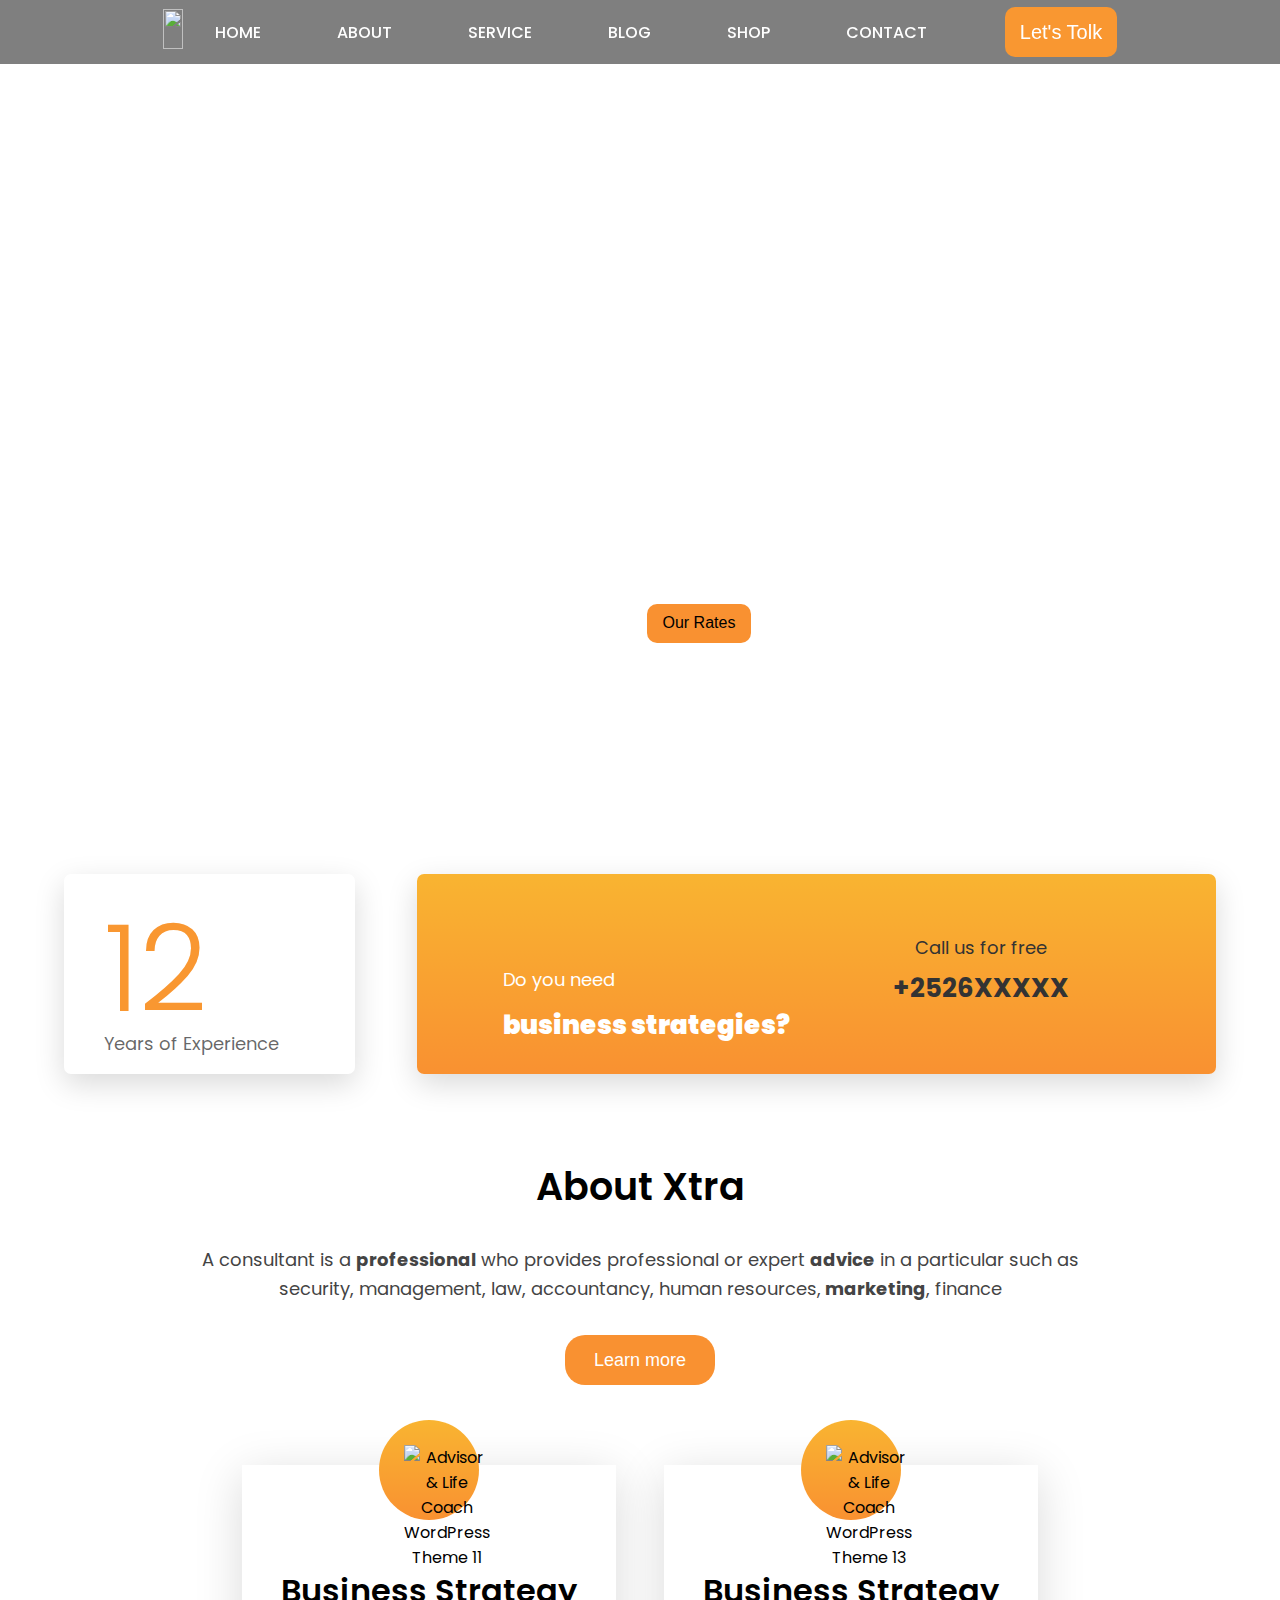
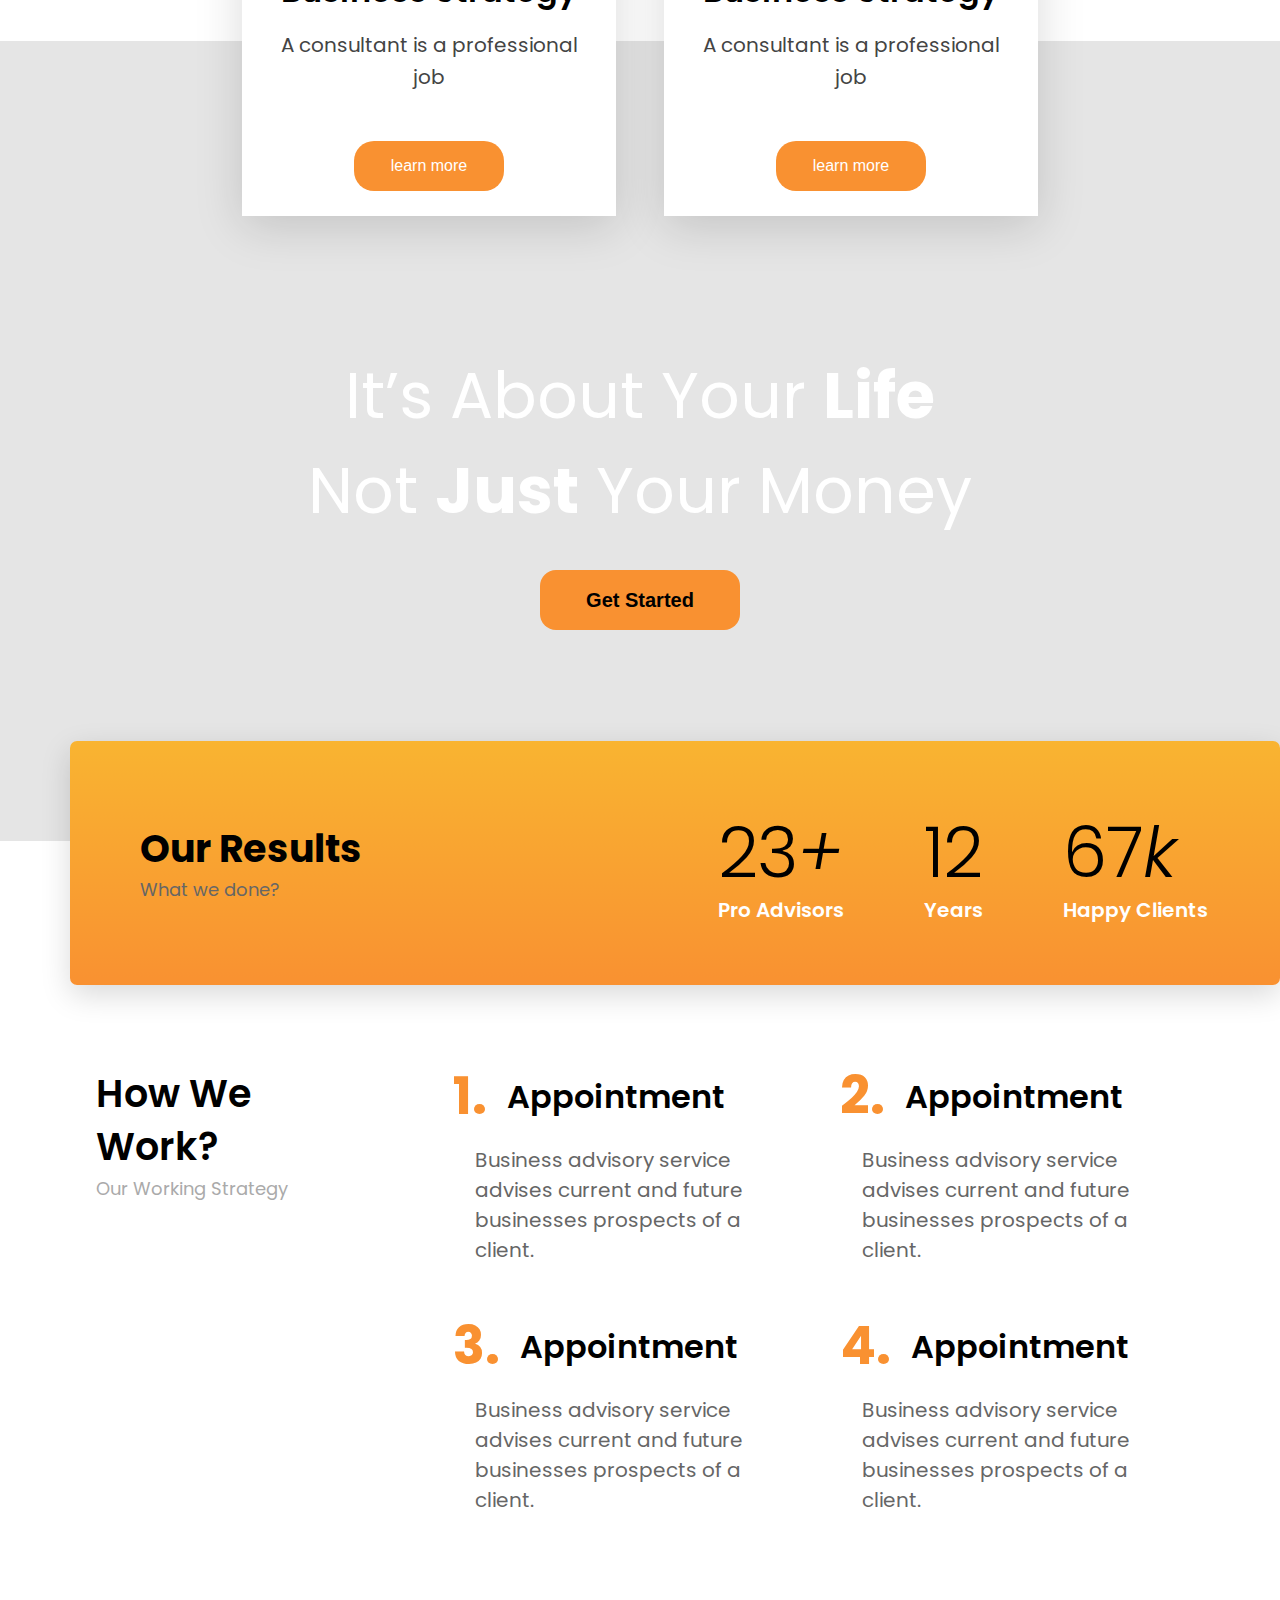
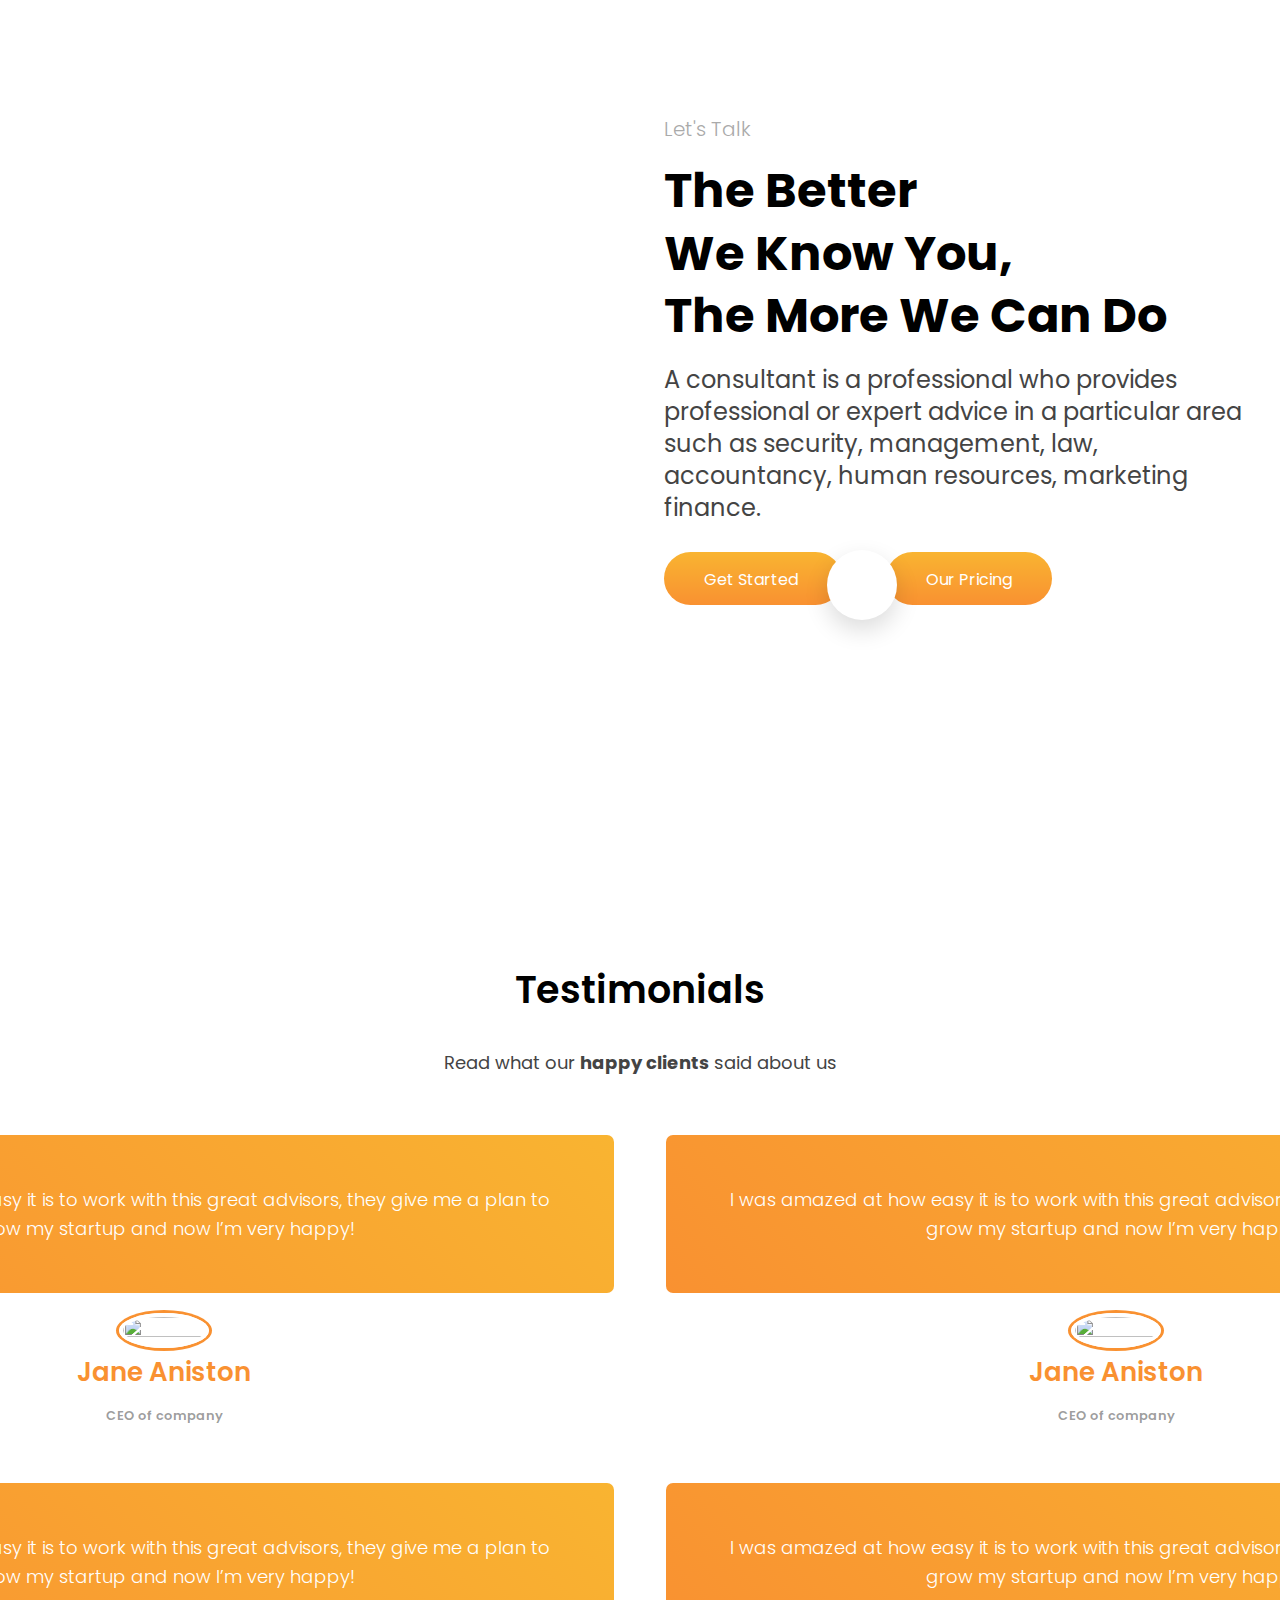
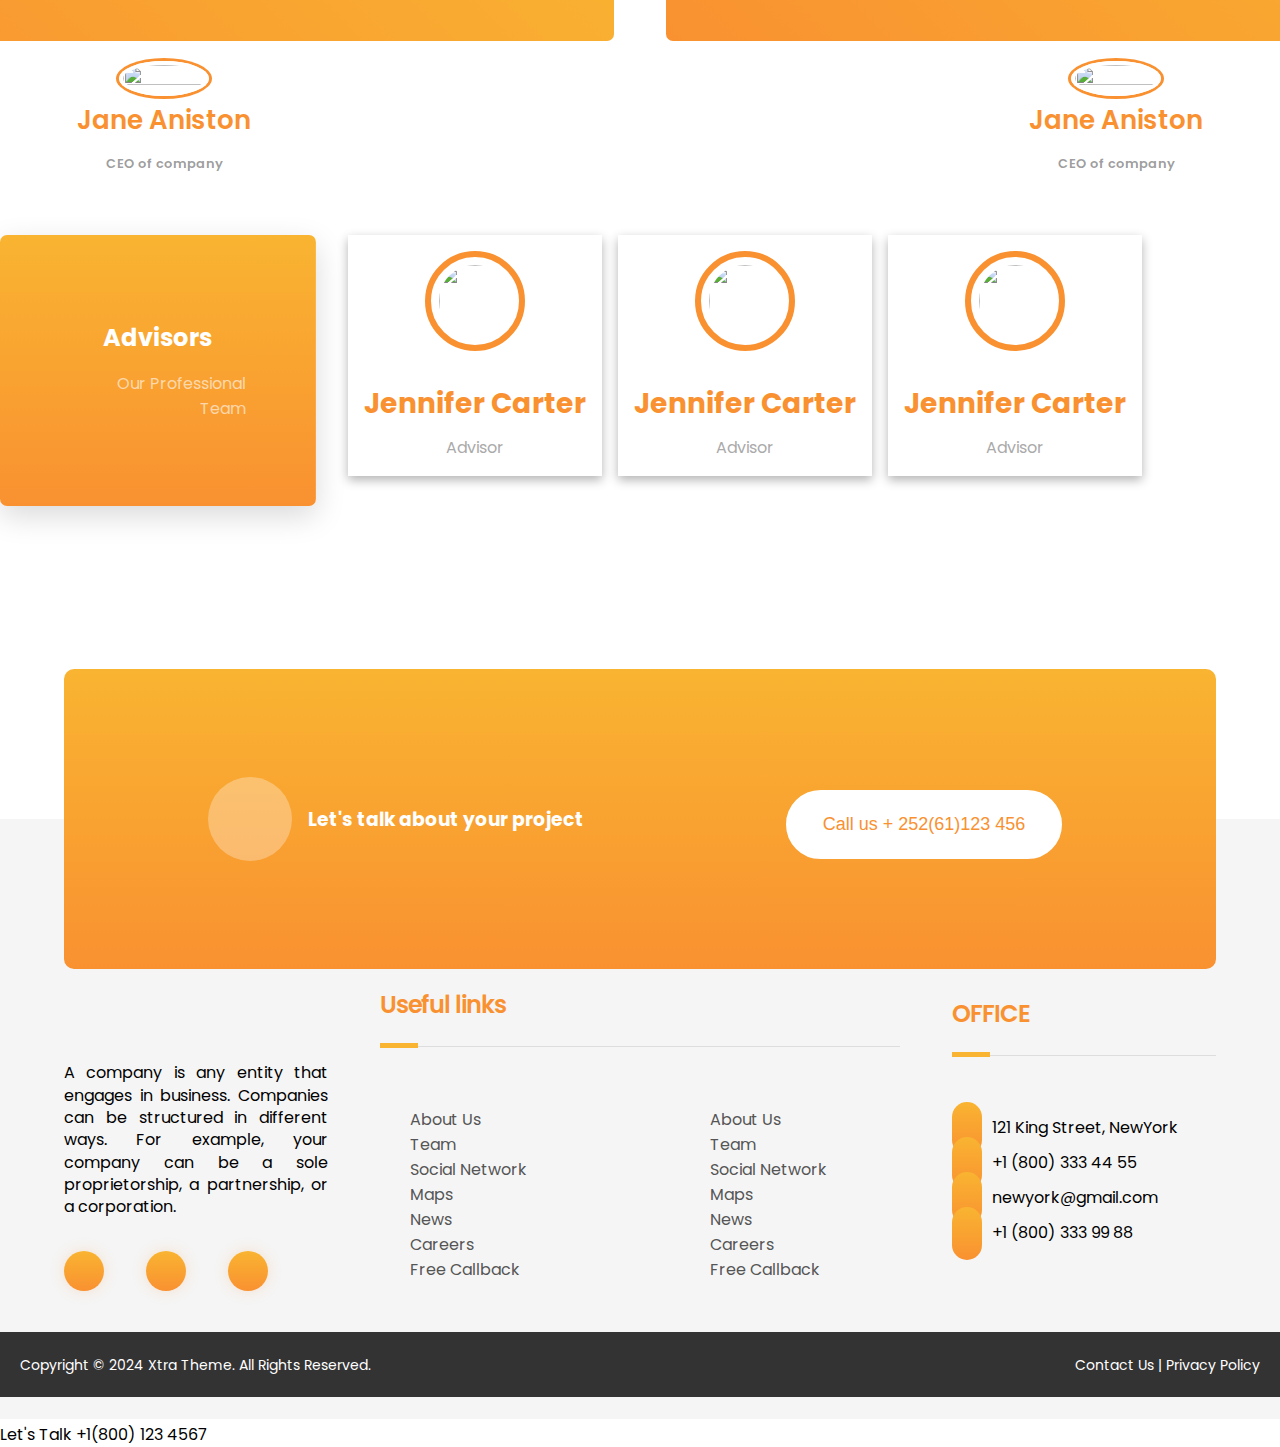
==== commit 0464993d: "i have been updated all files  making stractured and styled" ====
--- a/index.html
+++ b/index.html
@@ -11,7 +11,7 @@
       crossorigin="anonymous"
       referrerpolicy="no-referrer"
     />
-    <link rel="stylesheet" href="style.css" />
+    <link rel="stylesheet" href="./styles/index.css" />
   </head>
  <body>
     <header>
@@ -28,12 +28,12 @@
           />
         </div>
         <ul class="menus-links">
-          <li><a href="./index.html">Home</a></li>
-          <li><a href="./About.html">About</a></li>
-          <li><a href="./servise.html">Service</a></li>
-          <li><a href="#">Blog</a></li>
-          <li><a href="#">shop</a></li>
-          <li><a href="#">contact</a></li>
+           <li><a href="./index.html">Home</a></li>
+            <li><a href="./All pages/About.html">About</a></li>
+            <li><a href="./All pages/servise.html">Service</a></li>
+            <li><a href="./All pages/blog.html">Blog</a></li>
+            <li><a href="./All pages/shop.html">shop</a></li>
+            <li><a href="./All pages/contact.html">contact</a></li>
         </ul>
         <div class="search-icon">
           <i class="fa-solid fa-magnifying-glass"></i>
@@ -42,12 +42,12 @@
       </nav>
       <nav class="mobile-menu" data-visible="false">
         <ul class="menus-links">
-          <li><a href="./index.html">Home</a></li>
-          <li><a href="./About.html">About</a></li>
-          <li><a href="./servise.html">Service</a></li>
-          <li><a href="#">Blog</a></li>
-          <li><a href="#">shop</a></li>
-          <li><a href="#">contact</a></li>
+           <li><a href="./index.html">Home</a></li>
+            <li><a href="./All pages/About.html">About</a></li>
+            <li><a href="./All pages/servise.html">Service</a></li>
+            <li><a href="./All pages/blog.html">Blog</a></li>
+            <li><a href="./All pages/shop.html">shop</a></li>
+            <li><a href="./All pages/contact.html">contact</a></li>
           <li><a href="#">buy xtra theme</a></li>
         </ul>
         <div class="social-links">
@@ -320,8 +320,18 @@
         <div class="buttom_footer_left"><span>Copyright &copy; 2024 Xtra Theme. All Rights Reserved.</span></div>
         <div class="buttom_footer_right"><span>Contact Us | Privacy Policy</span></div>
       </div>
+      <div class="mobile_footer"><span>Copyright &copy; 2024 Xtra Theme. All Rights Reserved.</span></div>
+
+      <div class="mobile-footer">
+        <img src="https://xtratheme.com/elementor/advisor/wp-content/uploads/sites/38/2019/01/t3-1-1.jpg" alt="">
+    <div class="mobile-contact">
+        <span >Let's Talk</span>
+        <span >+1(800) 123 4567</span>
+    </div>
+    </div>
+
     </footer>
-    <script src="main.js"></script>
+    <script src="./js/main.js"></script>
   </body>
 </html>
 
--- a/styles/index.css
+++ b/styles/index.css
@@ -0,0 +1,1608 @@
+
+@import url('https://fonts.googleapis.com/css2?family=Poppins:ital,wght@0,100;0,200;0,300;0,400;0,500;0,600;0,700;0,800;0,900;1,100;1,200;1,300;1,400;1,500;1,600;1,700;1,800;1,900&display=swap');
+
+* {
+    padding: 0%;
+    margin: 0%;
+    box-sizing: border-box;
+}
+
+body {
+    font-family: "Poppins", serif;
+    background-color: #ffffff;
+}
+
+.container {
+    max-width: min(90%, 1300px);
+    margin-inline: auto;
+}
+
+header {
+    transform: none;
+    z-index: 1111111111111111111111111111;
+    height: 4rem;
+    background-color: transparent;
+    background: linear-gradient(rgba(0, 0, 0, 0.5), rgba(0, 0, 0, 0.5));
+    position: sticky;
+    display: flex;
+    justify-content: center;
+    align-items: center;
+    width: 100%;
+    top: 0;
+}
+
+img {
+    width: 100%;
+}
+a{
+    text-decoration: none;
+    color: #ffffff;
+}
+.desk-menus {
+    height: 100%;
+    display: flex;
+    justify-content: space-between;
+    align-items: center;
+    padding: 0.625rem;
+    z-index: 11111111111111;
+
+}
+
+.desk-menus .logo img {
+    height: 40px;
+}
+
+.desk-menus .menus-links {
+    display: flex;
+    justify-content: center;
+    align-items: center;
+    gap: 0.75rem;
+}
+
+.menus-links li {
+    list-style: none;
+    padding: 0.625rem;
+}
+
+.menus-links li a {
+    text-decoration: none;
+    font-size: 1rem;
+    color: #ffffff;
+    font-weight: 500;
+    text-transform: uppercase;
+    padding-right: 5px;
+    padding-left: 5px;
+    margin-right: 17px;
+    margin-left: 17px;
+}
+
+.header-btn {
+    height: 3.125rem;
+    width: 7rem;
+    background-color: #f99731;
+    color: #ffffff;
+    border: none;
+    font-size: 1.25rem;
+    font-weight: 400;
+    border-radius: 0.625rem;
+}
+
+.search-icon {
+    font-size: 1rem;
+    color: #ffffff;
+    font-weight: 500;
+    padding-right: 5px;
+    padding-left: 5px;
+    margin-right: 1.25rem;
+    margin-left: 1rem;
+}
+
+.humbergur {
+    display: none;
+    width: 3.25rem;
+    height: 3.25rem;
+    justify-content: center;
+    align-items: center;
+    position: absolute;
+    top: 0.3rem;
+    right: 3%;
+    font-size: 2rem;
+    border-radius: 50%;
+    color: #F99131;
+    background-color: #ffffff;
+    padding: 0.625rem;
+    text-align: center;
+    cursor: pointer;
+    z-index: 11111111111111;
+}
+
+.mobile-menu {
+    display: none;
+    flex-direction: column;
+
+    gap: 0.625rem;
+    background-color: #f99731;
+    height: auto;
+    padding: 0.625rem;
+    text-align: center;
+    position: fixed;
+    right: 0;
+    top: 0;
+    margin-top: 4rem;
+    width: 70%;
+    transform: translateX(0%);
+    transition: 0.7s ease-in-out;
+
+
+}
+
+.mobile-menu[data-visible="false"] {
+    transform: translateX(100%);
+}
+
+.humbergur i[data-visible="true"] {
+    display: block;
+}
+
+.humbergur i[data-visible="false"] {
+    display: none;
+}
+
+.mobile-menu .social-links {
+    display: none;
+    justify-content: center;
+    align-items: center;
+    gap: 0.625rem;
+    font-size: 1.25rem;
+
+}
+
+.mobile-menu .social-links li {
+    list-style: none;
+
+}
+
+.mobile-menu .social-links li a {
+    text-decoration: none;
+    padding: 0 1rem;
+    color: #000;
+}
+
+.mobile-menu .social-links li a:hover {
+    background-color: blue;
+    color: #ffffff;
+}
+
+.mobile-menu footer {
+    text-align: center;
+    font-size: 1.25rem;
+    color: #ffffff;
+    padding: 0.625rem;
+}
+
+.hero {
+    height: 100vh;
+    display: flex;
+    flex-direction: column;
+    justify-content: center;
+    align-items: center;
+    width: 100%;
+    position: relative;
+    z-index: -1;
+    background: linear-gradient(rgba(255, 255, 255, 0.1), rgba(2555, 255, 255, 0.1)), url("https://xtratheme.com/elementor/advisor/wp-content/uploads/sites/38/revslider/homeslider/slide11.jpg") center/ cover no-repeat;
+}
+
+.hero .content {
+    display: flex;
+    flex-direction: column;
+    justify-content: center;
+    align-items: center;
+    gap: 1.25rem;
+    width: 100%;
+    color: #ffffff;
+    font-size: 2.75rem;
+    font-weight: 500;
+    text-align: center;
+
+}
+
+.content h5 {
+    font-size: 2rem;
+    font-weight: 400;
+}
+
+.content p {
+    font-weight: bold;
+}
+
+.content .btns {
+    display: flex;
+    gap: 1rem;
+}
+
+.btns .hero-btn {
+    display: flex;
+    justify-content: center;
+    align-items: center;
+    text-align: center;
+    padding: 0.625rem 1rem;
+    border: none;
+    border-radius: 0.625rem;
+
+}
+
+.btns .hero-btn.primary {
+    background-color: transparent;
+    color: #ffffff;
+    border: 2px solid rgba(255, 255, 255, 0.5);
+
+}
+
+.hero-btn.secondary {
+    background-color: #F99131;
+    color: #000;
+    font-size: 1rem;
+}
+
+.inside-hero {
+    margin-top: - 100px;
+    display: flex;
+    gap: 2rem;
+    width: 100%;
+    padding: 0.625rem;
+    justify-content: center;
+    align-items: center;
+
+}
+
+.hero-info {
+    display: flex;
+    gap: 2rem;
+    height: 200px;
+    width: 100%;
+    position: absolute;
+
+}
+
+.hero-info .left-side {
+    color: rgba(0, 0, 0, .6);
+    background-color: #fff;
+    padding: 35px 40px;
+    margin-right: 15px;
+    margin-bottom: 30px;
+    border-radius: 7px;
+    box-shadow: 0px 10px 30px 0px rgba(0, 0, 0, .15);
+    display: flex;
+    flex-direction: column;
+    width: 35%;
+    height: 100%;
+}
+
+.hero-info .left-side:hover {
+    transform: translateY(-20%);
+    background-color: #333333;
+}
+.hero-info .left-side p:hover{
+    color: #ffffff;
+}
+.hero-info .right-side {
+    background-repeat: no-repeat;
+    background-position: right center;
+    background-color: transparent;
+    background-image: url(https://xtratheme.com/elementor/advisor/wp-content/uploads/sites/38/2019/12/bgsep.png), linear-gradient(180deg, #f9b431, #f99131);
+    padding: 75px 70px;
+    margin-bottom: 30px;
+    margin-left: 15px;
+    border-radius: 7px;
+    height: 100%;
+    display: flex;
+
+    width: 100%;
+    box-shadow: 0px 10px 30px 0px rgba(0, 0, 0, .15);
+}
+
+.hero-info .right-side:hover {
+    transform: translateY(-20%);
+}
+
+.hero-info .left-side span {
+    font-size: 7.5rem;
+    font-weight: 300;
+    line-height: 7.5rem;
+    color: #f99731;
+
+}
+
+.hero-info .left-side p {
+    font-size: 1.125rem;
+    font-weight: 400;
+    line-height: 1.8125rem;
+    color: #00000099;
+}
+
+.hero-info .right-side .left-right {
+    display: flex;
+    flex-direction: column;
+    gap: 0.625rem;
+    padding: 1rem;
+    width: 100%;
+
+}
+
+.hero-info .right-side .left-right span {
+    font-size: 1.125rem;
+    line-height: 29px;
+    font-weight: 400;
+    color: #ffffff;
+}
+
+.hero-info .right-side .left-right p {
+    font-size: 26px;
+    font-weight: 700;
+    line-height: 42px;
+    color: #ffffff;
+}
+
+.hero-info .right-side .right-right {
+    display: flex;
+    flex-direction: column;
+    gap: 0.625rem;
+    justify-content: center;
+    align-items: center;
+    padding: 1rem;
+
+    width: 100%;
+    text-align: right;
+
+}
+
+.hero-info .right-side .right-right span {
+    font-size: 1.125rem;
+    line-height: 1.125rem;
+    font-weight: 400;
+    color: #333333;
+}
+
+.hero-info .right-side .right-right p {
+    font-size: 26px;
+    font-weight: 700;
+    line-height: 42px;
+    color: #333333;
+}
+
+.About-home {
+    display: flex;
+    flex-direction: column;
+    justify-content: center;
+    align-items: center;
+    gap: 2rem;
+    width: 70%;
+    margin-top: 9rem;
+}
+
+.About-home img {
+    height: auto;
+    max-width: 10%;
+    border: none;
+    border-radius: 0;
+    box-shadow: none;
+}
+
+.About-home h2 {
+    font-size: 2.375rem;
+    font-weight: 600;
+    line-height: 53px;
+    color: #000;
+    text-align: center;
+}
+
+.About-home p {
+    font-size: 1.125rem;
+    font-weight: 400;
+    line-height: 29px;
+    text-align: center;
+    color: #444444;
+}
+
+.About-home button {
+    border: none;
+    color: #ffffff;
+    background-color: #F99131;
+    padding: 1rem;
+    width: 150px;
+    display: flex;
+    justify-content: center;
+    align-items: center;
+    text-align: center;
+    height: 50px;
+    border-radius: 20px;
+    font-size: 1.125rem;
+    font-weight: 500;
+    list-style: 29px;
+
+}
+
+.servise {
+    display: grid;
+    grid-template-columns: repeat(2, 1fr);
+    justify-content: center;
+    align-items: center;
+    gap: 3rem;
+    padding-bottom: 45px;
+    margin: 0 50px 30px;
+    border-radius: 7px;
+    margin-top: 3rem;
+
+}
+
+.service-info {
+    text-align: center;
+    padding: 25px 15px;
+    box-sizing: border-box;
+    align-items: center;
+    display: flex;
+    gap: 2rem;
+    width: 100%;
+    flex-direction: column;
+    text-align: center;
+    background-color: #fff;
+    box-shadow: 0px 10px 45px 0px rgba(0, 0, 0, 0.15);
+
+}
+
+.service_img {
+    background-color: transparent;
+    background-image: linear-gradient(0deg, #f99131, #f9b431);
+    padding: 25px;
+    margin-top: -70px;
+    border-radius: 50%;
+    width: 100px;
+    height: 100px;
+
+}
+
+.service_img img {
+    max-width: 500px;
+}
+
+.service-info button {
+    border: none;
+    color: #ffffff;
+    background-color: #F99131;
+    padding: 1rem;
+    width: 150px;
+    display: flex;
+    justify-content: center;
+    align-items: center;
+    text-align: center;
+    height: 50px;
+    border-radius: 20px;
+    font-size: 1rem;
+    font-weight: 500;
+    list-style: 24px;
+}
+
+.service_text {
+    display: flex;
+    flex-direction: column;
+    padding: 1rem;
+    justify-content: center;
+    align-items: center;
+    gap: 1rem;
+}
+
+.service-info .service_text h3 {
+    font-size: 32px;
+    line-height: 45px;
+    font-weight: 600;
+    color: #000;
+}
+
+.service-info .service_text p {
+    font-size: 1.25rem;
+    font-weight: 400;
+    line-height: 32px;
+    color: #444444;
+}
+
+.middle {
+    height: 800px;
+    display: flex;
+    width: 100%;
+    position: relative;
+    z-index: -1;
+    margin-top: -250px;
+    justify-content: center;
+    align-items: center;
+    background: linear-gradient(rgba(0, 0, 0, 0.1), rgba(0, 0, 0, 0.1)), url("https://xtratheme.com/elementor/advisor/wp-content/uploads/sites/38/2019/12/section-bg-1.jpg") top/ cover no-repeat;
+}
+
+.middle .contents {
+    display: flex;
+    flex-direction: column;
+    gap: 2rem;
+    justify-content: center;
+    align-items: center;
+    margin-top: 6rem;
+    padding: 1.5rem;
+}
+
+.middle .contents .inside-contents {
+    text-align: center;
+}
+
+.inside-contents span {
+    font-size: 4rem;
+    color: #ffffff;
+}
+
+.middle .contents .center-btn {
+    border: none;
+    text-align: center;
+    display: flex;
+    justify-content: center;
+    align-items: center;
+    width: 200px;
+    font-size: 1.25rem;
+    padding: 1rem;
+    border-radius: 1rem;
+    height: 60px;
+    background-color: #F99131;
+}
+
+.result {
+    background-repeat: no-repeat;
+    background-position: left center;
+    background-color: transparent;
+    background-image: url(https://xtratheme.com/elementor/advisor/wp-content/uploads/sites/38/2019/12/bgsep2.png), linear-gradient(180deg, #f9b431, #f99131);
+    padding: 60px 70px;
+    margin-top: -100px;
+    margin-bottom: 30px;
+    display: flex;
+    margin-left: 70px;
+    gap: 5rem;
+    justify-content: center;
+    align-items: center;
+    border-radius: 7px;
+    box-shadow: 0px 10px 30px 0px rgba(0, 0, 0, 0.15);
+}
+
+.result .left-result {
+    display: table;
+    position: relative;
+    word-break: break-word;
+    transition: all .2s ease-in-out;
+    z-index: 2;
+
+    vertical-align: middle;
+    width: 100%;
+}
+
+.result .left-result h2 {
+    font-size: 2.375rem;
+    font-weight: 6000;
+    line-height: 3.3125rem;
+    color: #000;
+}
+
+.left-result span {
+    color: #666666;
+    font-size: 1.125rem;
+    line-height: 1.8125rem;
+    font-weight: 400;
+}
+
+.result .right-result {
+    display: flex;
+    width: 100%;
+    align-items: center;
+    justify-content: center;
+    gap: 5rem;
+}
+
+.result .right-result .cz_counter_num_wrap {
+    font-size: 70px;
+    color: #000;
+    font-weight: 300;
+    display: flex;
+    line-height: 1.2;
+    letter-spacing: -1px;
+    margin-top: 10px;
+}
+.result .right-result .cz_counter_num_wrap i{
+    color: #000;
+}
+.result .right-result .cz_counter_after {
+    font-size: 20px;
+    color: #fff;
+    font-weight: 600;
+}
+
+.our-work{
+    display: flex;
+    width: 100%;
+    gap: 2rem;
+    padding: 1rem;
+}
+.info-work{
+    display: flex;
+    flex-direction: column;
+    margin-top: 20px;
+    padding: 1rem;
+    width: 40%;
+}
+.info-work h2{
+    font-size: 38px;
+    font-weight: 600;
+    line-height: 53px;
+    color: #000;
+
+}
+.info-work span{
+    font-size: 1.125rem;
+    font-weight: 400;
+    line-height: 32px;
+    color: #aaaaaa;
+}
+.work-details{
+    display: grid;
+    grid-template-columns: repeat(2,1fr);
+    gap: 2rem;
+    padding: 1rem;
+    width: 100%;
+
+
+
+}
+.numer{
+    display: flex;
+    align-items: center;
+    gap: 10px;
+}
+.numer h2{
+    color: #F99131;
+    font-size: 3.25rem;
+    padding: 0.625rem;
+}
+.numer h3{
+    font-size: 32px;
+    font-weight: 600;
+    line-height: 45px;
+    color: #000;
+}
+.details-info{
+    display: flex;
+    flex-direction: column;
+}
+.details-info span{
+    font-size: 20px; 
+    color: #666666;
+    margin-left: 2rem;
+
+}
+.lets_talk{
+    display: flex;
+    gap: 2rem;
+    justify-content: center;
+    align-items: center;
+
+}
+.left-talk{
+    background-repeat: no-repeat;
+    background-position: center;
+    background-size: cover;
+    background-image: url(https://xtratheme.com/elementor/advisor/wp-content/uploads/sites/38/2019/12/img1.jpg);
+    margin-top: 70px;
+    margin-bottom: 70px;
+    border-radius: 0 25px 25px 0;
+    height: 700px;
+    display: flex;
+    align-items: center;
+    justify-content: center;
+    width: 100%;
+    z-index: -1;
+    overflow: hidden;
+}
+.left-talk .inside-left{
+    display: flex;
+    flex-direction: column;
+    justify-content: center;
+    align-items: center;
+    gap: 1rem;
+}
+
+.inside-left .cz_btn span {
+    position: relative;
+    z-index: 1;
+    display: block;
+    white-space: nowrap;
+    transition: all .3s ease-in-out;
+}
+.inside-left .cz_btn i {
+    font-size: 3rem;
+    color: #f99131;
+    background-color: #fff;
+    padding: 30px;
+    margin: 30px 15px;
+    border-radius: 99px;
+    box-shadow: 0px 0px 0px 20px rgba(255, 255, 255, .15);
+}
+.inside-left .cz_btn b {
+    width: auto;
+    white-space: nowrap;
+    padding: inherit;
+    margin: 0;
+    opacity: 0;
+    font-weight: inherit;
+    position: absolute;
+    top: 50%;
+    left: 50%;
+    z-index: 1;
+    transform: translate(-50%, -50%);
+    transition: all .3s ease-in-out;
+}
+
+.right-talk{
+    display: flex;
+    flex-direction: column;
+    justify-content: center;
+    gap: 1rem;
+    padding: 1rem;
+    width: 100%;
+}
+.right-talk .span_p{
+    font-weight: 300; 
+    color: #aaaaaa;
+    font-size: 20px;
+}
+.right-talk h2{
+    line-height: 1.3;
+}
+.right-talk .span_h{
+    font-size: 48px;
+}
+
+.right-talk  .btn1 {
+    background-color: transparent;
+    background-image: linear-gradient(0deg, #f99131, #f9b431);
+    padding: 15px 40px;
+    border-radius: 99px;
+}
+.cz_2_btn_sep {
+
+    display: inline-block;
+    vertical-align: middle;
+    position: relative;
+    z-index: 2;
+    margin: 10px -15px 0;
+}
+.cz_2_btn i {
+    font-size: 22px;
+    background-color: #fff;
+    padding: 20px;
+    box-shadow: 0px 10px 25px 0px rgba(0, 0, 0, 0.14);
+}
+.cz_2_btn_sep i {
+   
+    border: 1px solid transparent;
+    border-radius: 100%;
+    display: inline-block;
+    padding: 10px;
+    position: relative;
+    font-size: 20px;
+    font-style: normal;
+    width: 70px;
+    height: 70px;
+    color: #000;
+    line-height: 2rem;
+    vertical-align: middle;
+    text-align: center;
+}
+.cz_btn strong {
+    font-weight: inherit;
+    vertical-align: middle;
+    white-space: nowrap;
+}
+.cz_2_btn .btn2 {
+    background-color: transparent;
+    background-image: linear-gradient(0deg, #f99131, #f9b431);
+    padding: 15px 40px;
+    border-radius: 99px;
+}
+.span_p2{
+    font-size: 1.5rem;
+    line-height: 32px;
+    font-weight: 400;
+    color: #444444;
+    
+}
+.Testimonials {
+    display: flex;
+    flex-direction: column;
+    justify-content: center;
+    align-items: center;
+    gap: 2rem;
+    width: 70%;
+    margin-top: 9rem;
+}
+
+.Testimonials img {
+    height: auto;
+    max-width: 10%;
+    border: none;
+    border-radius: 0;
+    box-shadow: none;
+}
+
+.Testimonials h2 {
+    font-size: 2.375rem;
+    font-weight: 600;
+    line-height: 53px;
+    color: #000;
+    text-align: center;
+}
+
+.Testimonials p {
+    font-size: 1.125rem;
+    font-weight: 400;
+    line-height: 29px;
+    text-align: center;
+    color: #444444;
+}
+.queto{
+    display: grid;
+    grid-template-columns: repeat(2,1fr);
+    justify-content: center;
+    align-items: center;
+    padding: 1rem;
+    gap: 2rem;
+
+}
+.queto .info-queto{
+    display: flex;
+    flex-direction: column;
+    justify-content: center;
+    align-items: center;
+    text-align: center;
+    padding: 0.625rem;
+    width: 100%;
+}
+
+.cz_quote_info{
+    margin: 20px auto 0;
+}
+
+.cz_quote_info h4 {
+    font-size: 26px;
+    color: #f99131;
+    font-weight: 600;
+    margin-top: 5px;
+}
+small {
+    font-size: 13px;
+    color: rgba(0, 0, 0, 0.4);
+}
+blockquote {
+    background-color: transparent;
+    background-image: linear-gradient(45deg, #f99131, #f9b431);
+    padding: 50px 60px;
+    border-radius: 7px;
+}
+.cz_quote_info img {
+    width: 900px;
+    height: 100%;
+    border-radius: 50%;
+    border: 4px solid #fff;
+    box-shadow: 0px 0px 0px 3px #f99131;
+}
+
+.advisors{
+    display: flex;
+    justify-content: center;
+    align-items: center;
+    gap: 1rem;
+    height: 300px;
+    
+
+}
+.left_advisor{
+    width: 25%;
+    display: flex;
+    flex-direction: column;
+    height: 100%;
+
+}
+.elementor-element-populated {
+    background-repeat: no-repeat;
+    background-position: right center;
+    background-color: transparent;
+    background-image: linear-gradient(180deg, #f9b431, #f99131);
+    padding: 75px 70px;
+    margin-top: 30px;
+    border-radius: 7px;
+    box-shadow: 0px 10px 30px 0px rgba(0, 0, 0, .15);
+}
+
+.cz_title .cz_title_content {
+    color: rgba(255, 255, 255, .54);
+}
+
+.elementor-widget-container .cz_title .cz_title_content{
+    display: flex;
+    flex-direction: column;
+    text-align: right;
+}
+
+
+.cz_title_content h2{
+    text-align: right;
+}
+.cz_title_content span{
+    color: #ffffff;
+}
+
+.cz_title_content .cz_title_content_s{
+    color: rgba(255,255,255,0.6);
+    text-align: right;
+}
+.right_advisor{
+    width: 75%;
+    display: flex;
+    align-items: center;
+    gap: 1rem;
+    padding: 1rem;
+}
+.right_advisor_info{
+    display: flex;
+    flex-direction: column;
+    justify-content: center;
+    align-items: center;
+    padding: 1rem;
+    
+    gap: 2rem;
+    box-shadow: 0px 4px 10px rgba(0, 0, 0, 0.3);
+}
+.right_advisor_info img{
+    width: 100px;
+    height: 100px;
+    border-radius: 50%;
+    padding: 0.5rem;
+    border: 6px solid #F99131;
+    background-color: #ffffff;
+    
+}
+.advisor_details{
+    display: flex;
+    flex-direction: column;
+    gap: 0.625rem;
+    text-align: center;
+}
+.advisor_details span{
+    color: #f99131; font-size: 28px;
+}
+.advisor_details .detail_title{
+    color: #aaaaaa; font-size: 16px;
+}
+.our_client{
+    display: grid;
+    grid-template-columns: repeat(5,1fr);
+    gap: 1rem;
+    justify-content: center;
+    align-items: center;
+    margin-top: 4rem;
+    position: relative;
+
+}
+
+.clients{
+    display: flex;
+    justify-content: center;
+    align-items: center;
+}
+.clients img{
+    width: 100%;
+   
+}
+.clients img:hover{
+    width: 280px;
+    height: 90px;
+    transition: ease-in-out .3s;
+    box-shadow:0px 4px 8px rgba(0, 0, 0, 0.3);
+}
+.contact_me{
+    background-color: transparent;
+    background-image: linear-gradient(0deg, #f99131, #f9b431);
+    padding: 80px;
+    height: 300px;
+    margin-top: 100px;
+    display: flex;
+    justify-content: center;
+    gap: 12rem;
+    border-radius: 10px;
+}
+.cz_title_content {
+    padding: 10px 0;
+    display: flex;
+    justify-content: center;
+    align-items: center;
+    gap: 1rem;
+}
+.cz_title_icon_before {
+    font-size: 24px;
+    color: #fff;
+    background-color: rgba(255, 255, 255, .3);
+    padding: 10px;
+    margin-right: 30px;
+    border-radius: 100px;
+}
+.cz_title_content>div {
+    position: relative;
+    z-index: 2;
+    vertical-align: middle;
+}
+.cz_title_content>i {
+    font-size: 2em;
+    margin: 0;
+    text-align: center;
+    width: 2em;
+    height: 2em;
+    line-height: 2em;
+    display: inline-block;
+    vertical-align: sub;
+    box-sizing: content-box;
+    transition: all .2s ease-in-out;
+}
+.right_contact_me{
+    display: flex;
+    justify-content: center;
+    align-items:center ;
+    padding: 0px 10px;
+
+}
+.right_contact_me .btn-contactme{
+    font-size: 18px;
+    color: #f99131;
+    letter-spacing: 0px;
+    background-color: transparent;
+    background-image: linear-gradient(90deg, #fff, #fff);
+    padding: 22px 35px;
+    margin-top: 10px;
+    border-style: solid;
+    border-color: #fff;
+    right: 0;
+    border-radius: 99px;
+}
+.btn_contacme span{
+
+        position: relative;
+        z-index: 1;
+        display: block;
+
+        white-space: nowrap;
+        transition: all .3s ease-in-out;
+
+}
+.btn-contactme:hover{
+    color: #ffffff;
+    background-image: linear-gradient(90deg, #000000, #000000);
+    border-color: #000;
+    transition: ease-in-out 0.5s ;
+    
+}
+.cz_wpe_content{
+    color: #ffffff;
+}
+
+.mini_footer {
+    height: 600px;
+    display: flex;
+    flex-direction: column;
+    width: 100%;
+    position: relative;
+    z-index: -1;
+    margin-top: -150px;
+    background-color: #f5f5f5;
+}
+
+.mini_footer .info_footer{
+    display: grid;
+    grid-template-columns: repeat(3,1fr);
+    gap: 2rem;
+    justify-content: center;
+    align-items: center;
+    margin-top: 100px;
+}
+.info_footer_left{
+    display: flex;
+    flex-direction: column;
+    justify-content: center;
+    gap: 2rem;
+}
+.img_logo{
+    margin-top: 30px;
+    margin-bottom: 40px;
+    width: 140px;
+}
+
+.social_link{
+    
+    text-align: left;
+    display: table;
+    margin-right: auto;
+    position: relative;
+    display: flex;
+    gap: 2rem;
+    justify-content: center;
+}
+.social_link i{
+    color: #ffffff;
+    background-color: transparent;
+    background-image: linear-gradient(0deg, #f99131, #f9b431);
+    padding: 1.25rem;
+    margin-right: 10px;
+    font-size: 1.25rem;
+    border-radius: 50%;
+    
+    box-shadow: 0px 0px 15px 0px rgba(249, 145, 49, 0.2);
+}
+.info_footer_left .des{
+    font-size: 16px;
+    line-height: 1.4;
+    text-align: justify;
+}
+.social_link:hover{
+    background-image: linear-gradient(0deg,#333, #333);
+    color: #f5f5f5;
+    transition: ease-in-out 0.3s;
+}
+.info_footer_middle{
+    display: flex;
+    flex-direction: column;
+    position: relative;
+    margin: 0 0 30px;
+    padding: 20px;
+    z-index: 1;
+    margin-top: 3rem;
+    transition: all .2s ease-in-out;
+    width: 100%;
+    justify-content: center;
+    color: #555555;
+}
+.footer_title{
+    display: flex;
+    flex-direction: column;
+    justify-content: center;
+    gap: 0.625rem;
+
+}
+.middle_title{
+        font-size: 1.5rem;
+        color: #f99131;
+        padding-bottom: 1.5rem;
+        margin-bottom:3.75rem;
+        font-weight: 600;
+        letter-spacing: -1px;
+        border-bottom: 1px solid rgba(51, 51, 51, 0.12);
+        position: relative;
+}
+.footer_title .line{
+    background-color: #f9b431;
+    width: 38px;
+    height: 5px;
+    position: absolute;
+    height: 5px;
+    bottom: -2px;
+}
+.info_middle{
+    display: flex;
+    justify-content: center;
+    gap: 1rem;
+}
+.info_middle .left_middle_footer{
+    display: flex;
+    flex-direction: column;
+    justify-content: center;
+    width: 100%;
+    grid-area: 0.625rem;
+    padding:0 0.625rem;
+    
+}
+.left_middle_footer a{
+    color: #555555;
+}
+.left_middle_footer  i {
+    color: #f99131;
+    padding: 0.625rem;
+}
+
+
+.info_middle .right_middle_footer{
+    display: flex;
+    flex-direction: column;
+    justify-content: center;
+    width: 400px;
+    grid-area: 0.625rem;
+    padding:0 0.625rem;
+    
+}
+.right_middle_footer a{
+    color: #555555;
+}
+.right_middle_footer  i {
+    color: #f99131;
+    padding: 0.625rem;
+}
+.info_footer_right {
+    display: flex;
+    flex-direction: column;
+    justify-content: center;
+    width: 100%;
+}
+ul.cz_stylish_list {
+    margin: 0;
+    padding: 0;
+    list-style: none !important;
+}
+ul.cz_stylish_list li {
+    position: relative;
+    margin: 0 0 10px;
+    display: list-item;
+    width: 100%;
+    transition: all .2s ease-in-out;
+}
+.cz_stylish_list .cz_sl_icon {
+    vertical-align: top;
+}
+#cz4046 i {
+    font-size: 16px;
+    color: #ffffff;
+    background-color: transparent;
+    background-image: linear-gradient(0deg, #f99131, #f9b431);
+    padding: 15px;
+    border-radius: 99px;
+}
+#cz4046 i:hover{
+    color: #F99131;
+    background-color: transparent;
+    background-image: linear-gradient(0deg, #444444, #444444);
+}
+.cz_stylish_list li>div, .cz_stylish_list li>a>div {
+    color: inherit;
+    display: table-cell;
+    
+    vertical-align: middle;
+    text-decoration: inherit;
+}
+li>div>span {
+    line-height: 1.6px;
+    display: block;
+    padding: 10px;
+
+}
+.buttom_footer{
+    width: 100%;
+    display: flex;
+    justify-content: space-between;
+    padding: 20px;
+    background-color: #333333;
+    color: #ffffff;
+    
+}
+.buttom_footer span{
+    font-size: 14px;
+}
+
+.mobile_footer{
+    display: none;
+    background-color: #333333;
+    padding: 20px;
+    justify-content: center;
+    align-items: center;
+}
+.mobile_footer span{
+    font-size: 14px;
+    font-weight: 400;
+    color: #ffffff;
+}
+@media(max-width: 767px){
+    .humbergur {
+        display: block;
+
+    }
+
+    .desk-menus .menus-links,
+    .search-icon,
+    .header-btn {
+        display: none;
+    }
+
+    .desk-menus .logo {
+        left: 0%;
+        position: fixed;
+        padding: 0.625rem;
+    }
+
+    header {
+        background-color: #f99731;
+        justify-content: center;
+        align-items: center;
+        text-align: center;
+        width: 100%;
+    }
+
+    .mobile-menu {
+        display: flex;
+        height: 100vh;
+    }
+
+    .mobile-menu .menus-links a {
+        width: 100%;
+        font-size: 1.25rem;
+        color: #000;
+        font-weight: 500;
+    }
+
+    .mobile-menu .social-links {
+        display: flex;
+    }
+
+    .btns {
+        flex-direction: column;
+    }
+
+    .hero {
+        height: 100vh;
+        width: 100%;
+        z-index: -1;
+
+    }
+
+    .inside-hero {
+        flex-direction: column;
+        width: 100%;
+        margin-top: 22rem;
+
+    }
+
+    .hero-info {
+        flex-direction: column;
+        justify-content: center;
+        align-items: center;
+        width: 100%;
+
+    }
+
+    .hero-info .left-side {
+        width: 100%;
+        margin: 0;
+        padding: 60px;
+        height: 600px;
+        display: flex;
+        flex-direction: column;
+        align-items: center;
+        justify-content: center;
+    }
+
+    .hero-info .right-side {
+        flex-direction: column;
+        background-color: transparent;
+        background-image: linear-gradient(180deg, #f9b431, #f99131);
+        padding: 50px 20px;
+        margin-top: 0;
+        text-align: center;
+        margin-left: 0;
+        height: 100vh;
+
+    }
+
+    .servise {
+        grid-template-columns: 1fr;
+        width: 100%;
+        gap: 4rem;
+    }
+
+    .About-home {
+        margin-top: 300px;
+    }
+
+    .service-info {
+        flex-direction: column;
+        align-items: center;
+        justify-content: center;
+        text-align: center;
+        width: 390px;
+        gap: 3rem;
+    }
+
+    .middle {
+        height: 100%;
+        margin-top: -700px;
+    }
+
+    .middle .contents {
+        margin-top: 650px;
+        padding: 2rem;
+        margin-bottom: 2rem;
+        gap: 0.625rem;
+    }
+    .result{
+        flex-direction: column;
+        background-color: transparent;
+        background-image: linear-gradient(180deg, #f9b431, #f99131);
+        padding: 50px 20px;
+        margin-top: 0;
+        text-align: center;
+        margin-left: 0;
+        height: 100vh;
+    }
+    .result .right-result{
+        flex-direction: column;
+        gap: 0.625rem;
+    }
+    
+    .result .left-result span{
+        font-size: 1.5rem;
+    }
+    .our-work{
+        flex-direction: column;
+        text-align: center;
+    }
+    .info-work{
+        width: 100%;
+    }
+    .work-details{
+        grid-template-columns: 1fr;
+        justify-content: center;
+        align-items: center;
+        gap: 0.625rem;
+    }
+
+    .lets_talk{
+        flex-direction: column;
+        justify-content: center;
+        align-items: center;
+        padding: 10px;
+    }
+    .lets_talk .right-talk{
+        flex-direction: column;
+        justify-content: center;
+        align-items: center;
+        text-align: center;
+    }
+    .lets_talk .right-talk .cz_2_btn{
+        display: flex;
+        justify-content: center;
+        align-items: center;
+    }
+    .Testimonials .queto{
+        grid-template-columns: 1fr;
+       justify-content: center;
+       align-items: center;
+    }
+    .Testimonials .queto .info-queto{
+        width: 400px;
+    }
+    .advisors{
+        display: flex;
+        flex-direction: column;
+        width: 100%;
+        margin-top: 400px;
+    }
+    .advisors .right_advisor{
+        flex-direction: column;
+        width: 100%;
+    }
+    .advisors .right_advisor .right_advisor_info{
+        width: 100%;
+    }
+    .advisors .left_advisor{
+        width: 100%;
+        
+    }
+    .advisors .left_advisor .elementor-element-populated{
+        width: 100%;
+        margin: 0;
+    }
+    .our_client{
+        grid-template-columns: repeat(2,1fr);
+        margin-top: 28rem;
+    }
+    .contact_me{
+        flex-direction: column;
+        justify-content: center;
+        align-items: center;
+        height: 500px;
+    }
+    .contact_me .cz_title_content{
+        display: flex;
+        flex-direction: column;
+        justify-content: center;
+        text-align: center;
+    }
+    .right_contact_me{
+        flex-direction: column;
+    }
+    .right_contact_me .btn-contactme{
+        width: 300px;
+    }
+    .mini_footer{
+        display: flex;
+        flex-direction: column;
+        align-items: center;
+        width: 100%;
+        height: 100%;
+    }
+    .mini_footer .info_footer{
+        grid-template-columns: 1fr;
+        align-items: center;
+        text-align: center;
+        width: 100%;
+        justify-content: center;
+        margin-top: 200px;
+    }
+    .info_footer_middle{
+        flex-direction: column;
+        justify-content: center;
+        align-items: center;
+    }
+    .info_footer_middle .info_middle{
+        flex-direction: column;
+        justify-content: center;
+        align-items: center;
+    }
+    .info_footer .info_footer_left{
+        align-items: center;
+        text-align: center;
+        justify-content: center;
+        padding: 20px;
+    }
+    .buttom_footer{
+        display: none;
+    }
+    .info_footer .info_footer_left .des{
+        text-align: center;
+    }
+    .info_footer .info_footer_left .social_link{
+        text-align: center;
+        margin: 0;
+    }
+    .info_footer_right{
+        align-items: center;
+        text-align: center;
+        margin-bottom: 2rem;
+    }
+    ul.cz_stylish_list li{
+        display: flex;
+        flex-direction: column;
+        gap: 2rem;
+    }
+    .mobile_footer{
+        display: block;
+        width: 100%;
+      }
+
+      .mobile-footer {
+        display:flex;
+        justify-content: center;
+        align-items: center;
+        gap: 10px;
+        width: 100%;
+        color: #ffffff;
+        background-color: #282828;
+        position: sticky;
+        bottom: 0;
+      }
+      .mobile-footer img {
+        width: 60px;
+        height: 60px;
+        border-radius: 50%;
+        border: 4px solid #f99b31;
+      }
+      .mobile-contact {
+        display: flex;
+        flex-direction: column;
+        color: #ffffff;
+      }
+}
+
+
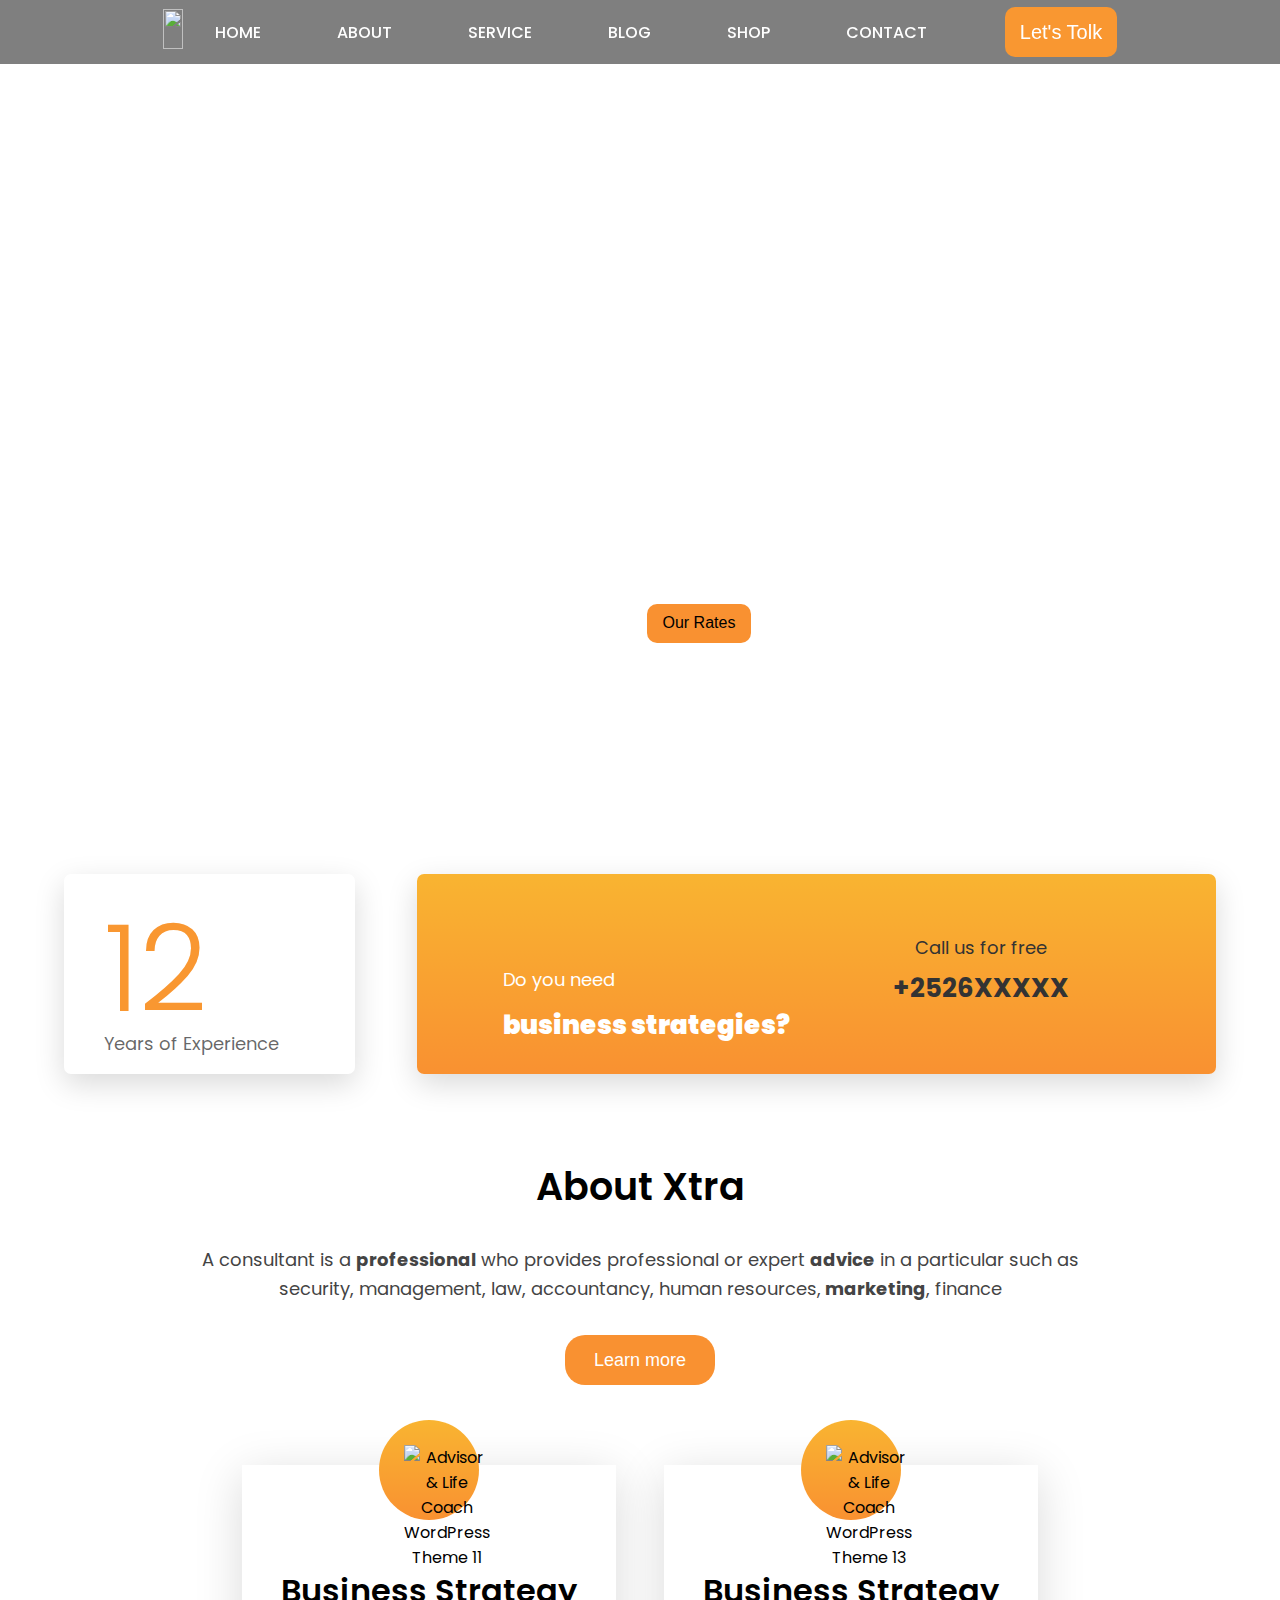
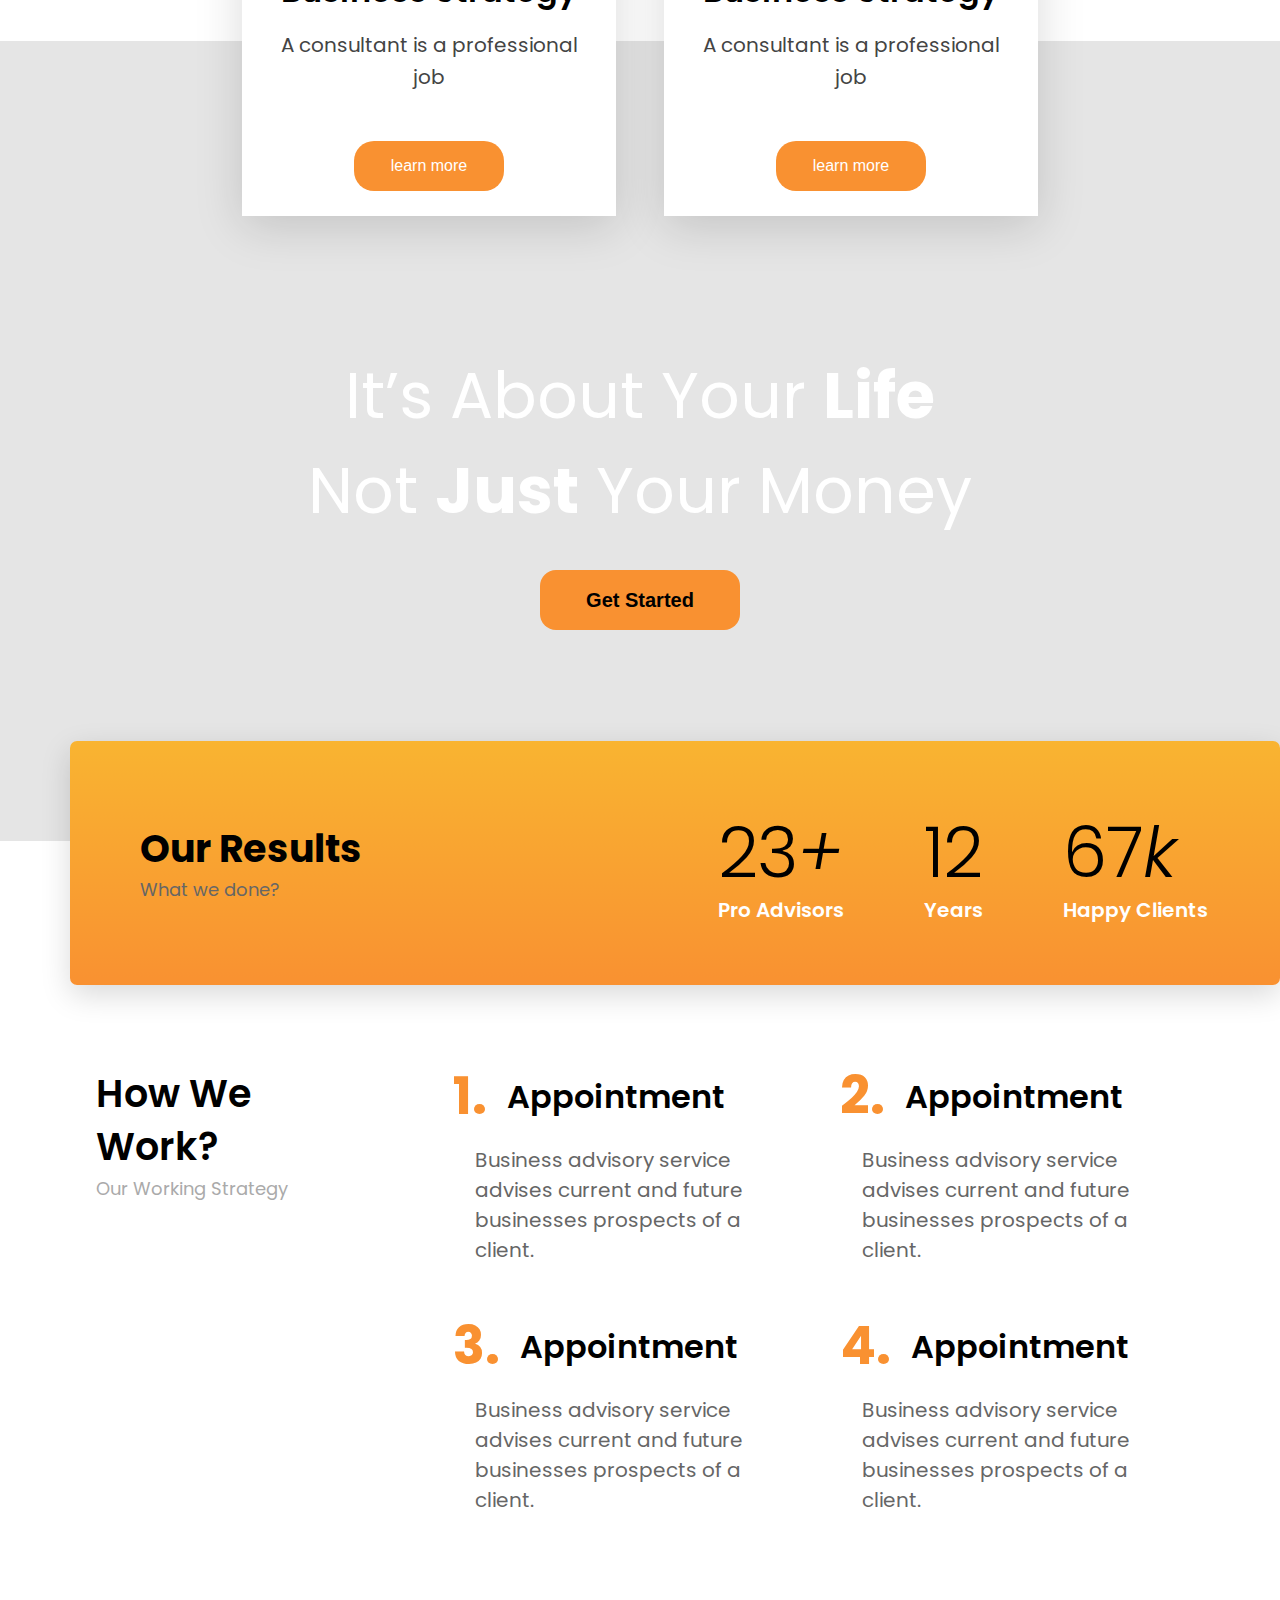
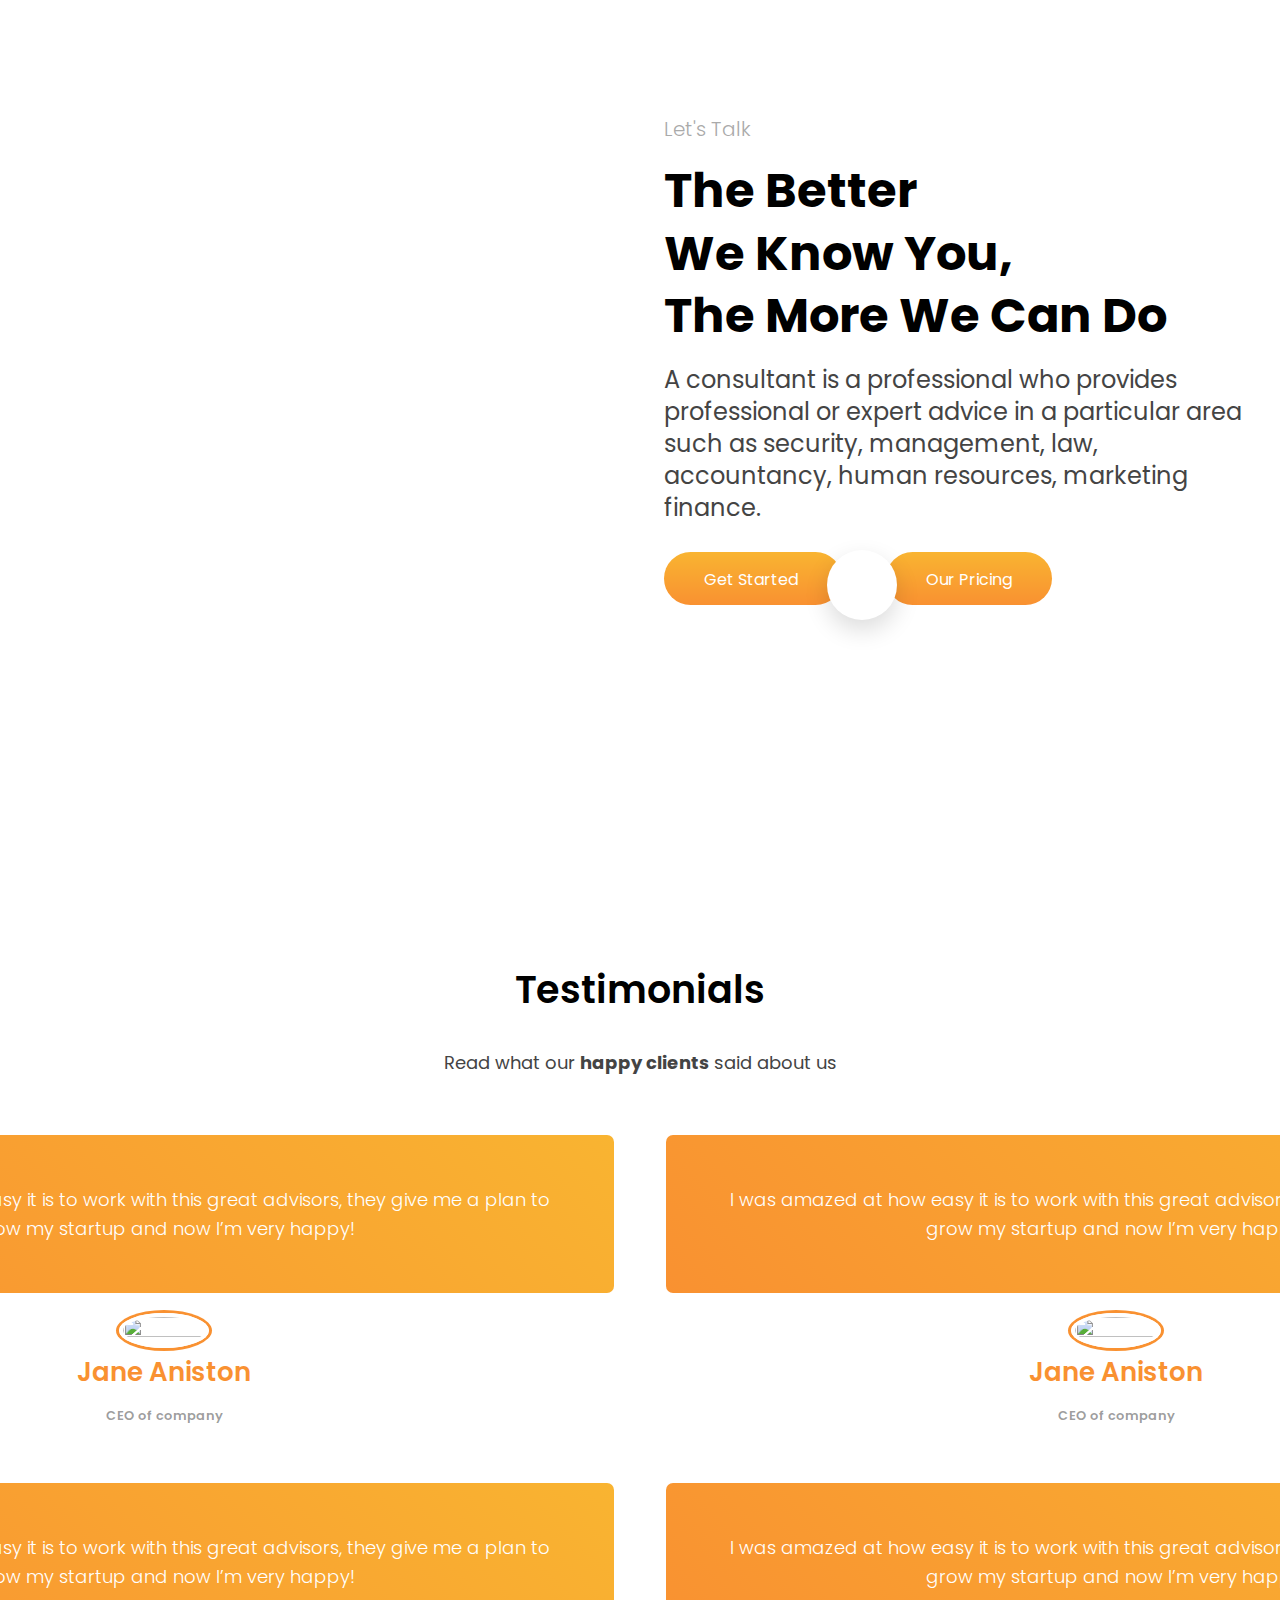
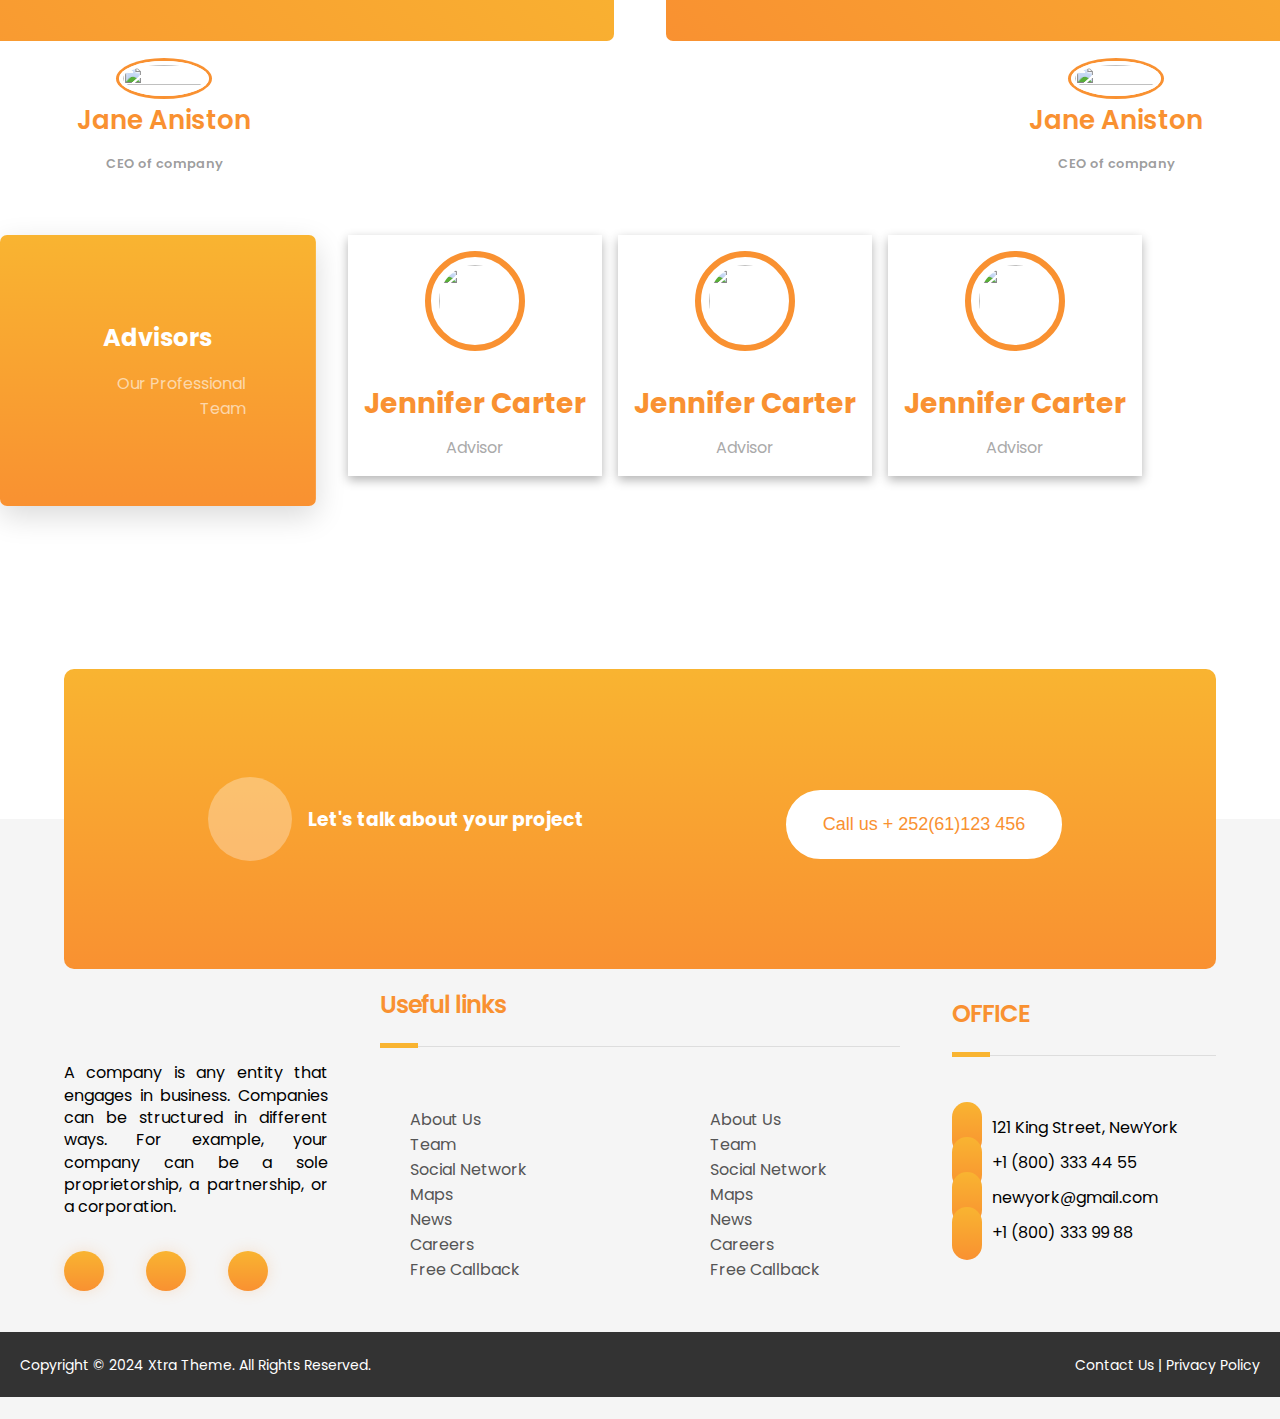
==== commit 9a5474ad: "added new pics on readme file" ====
--- a/index.html
+++ b/index.html
@@ -68,8 +68,8 @@
       <div class="content">
         <h5>Let's talk</h5>
         <p>
-          build strategies,<br />
-          build Your business
+          Build strategies,<br />
+          Build Your business
         </p>
         <div class="btns">
           <button type="button" class="hero-btn primary">Get started</button>
--- a/styles/index.css
+++ b/styles/index.css
@@ -1303,6 +1303,9 @@
     font-size: 14px;
     font-weight: 400;
     color: #ffffff;
+}
+.mobile-footer{
+    display: none;
 }
 @media(max-width: 767px){
     .humbergur {
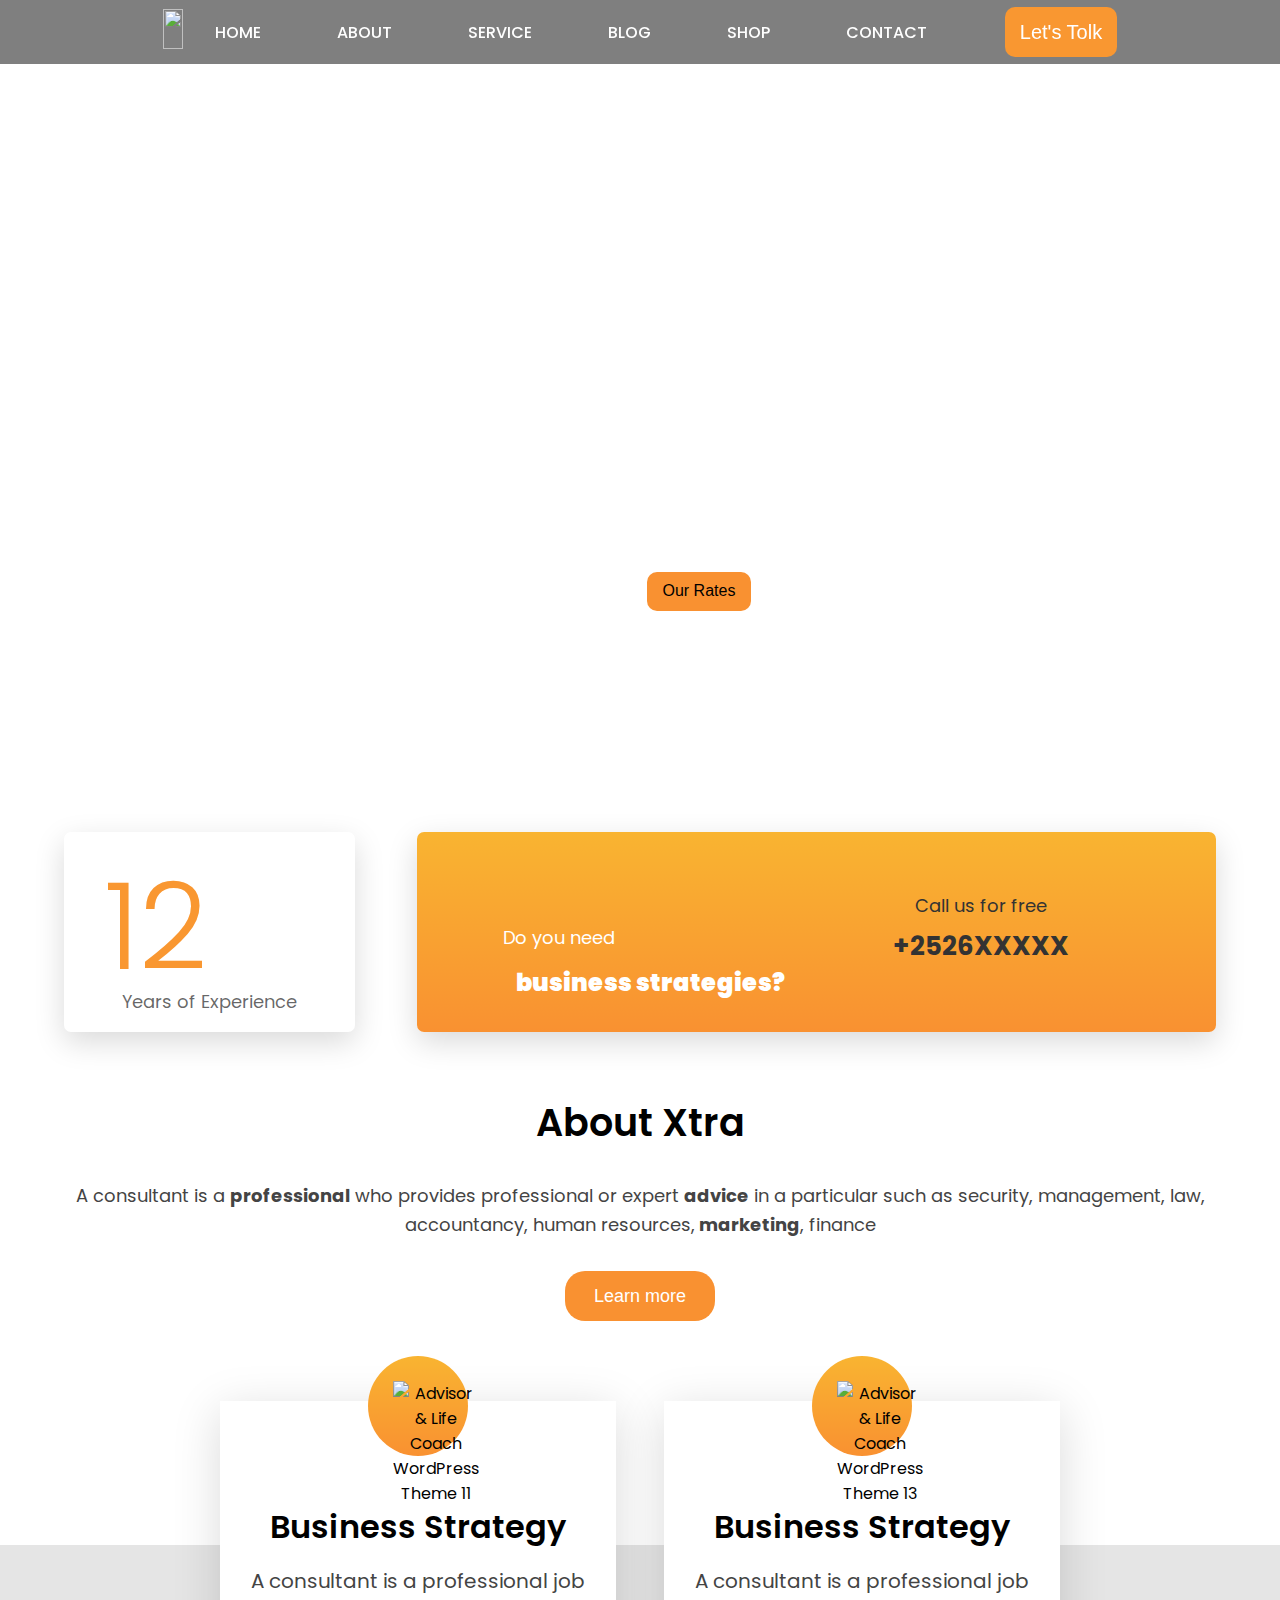
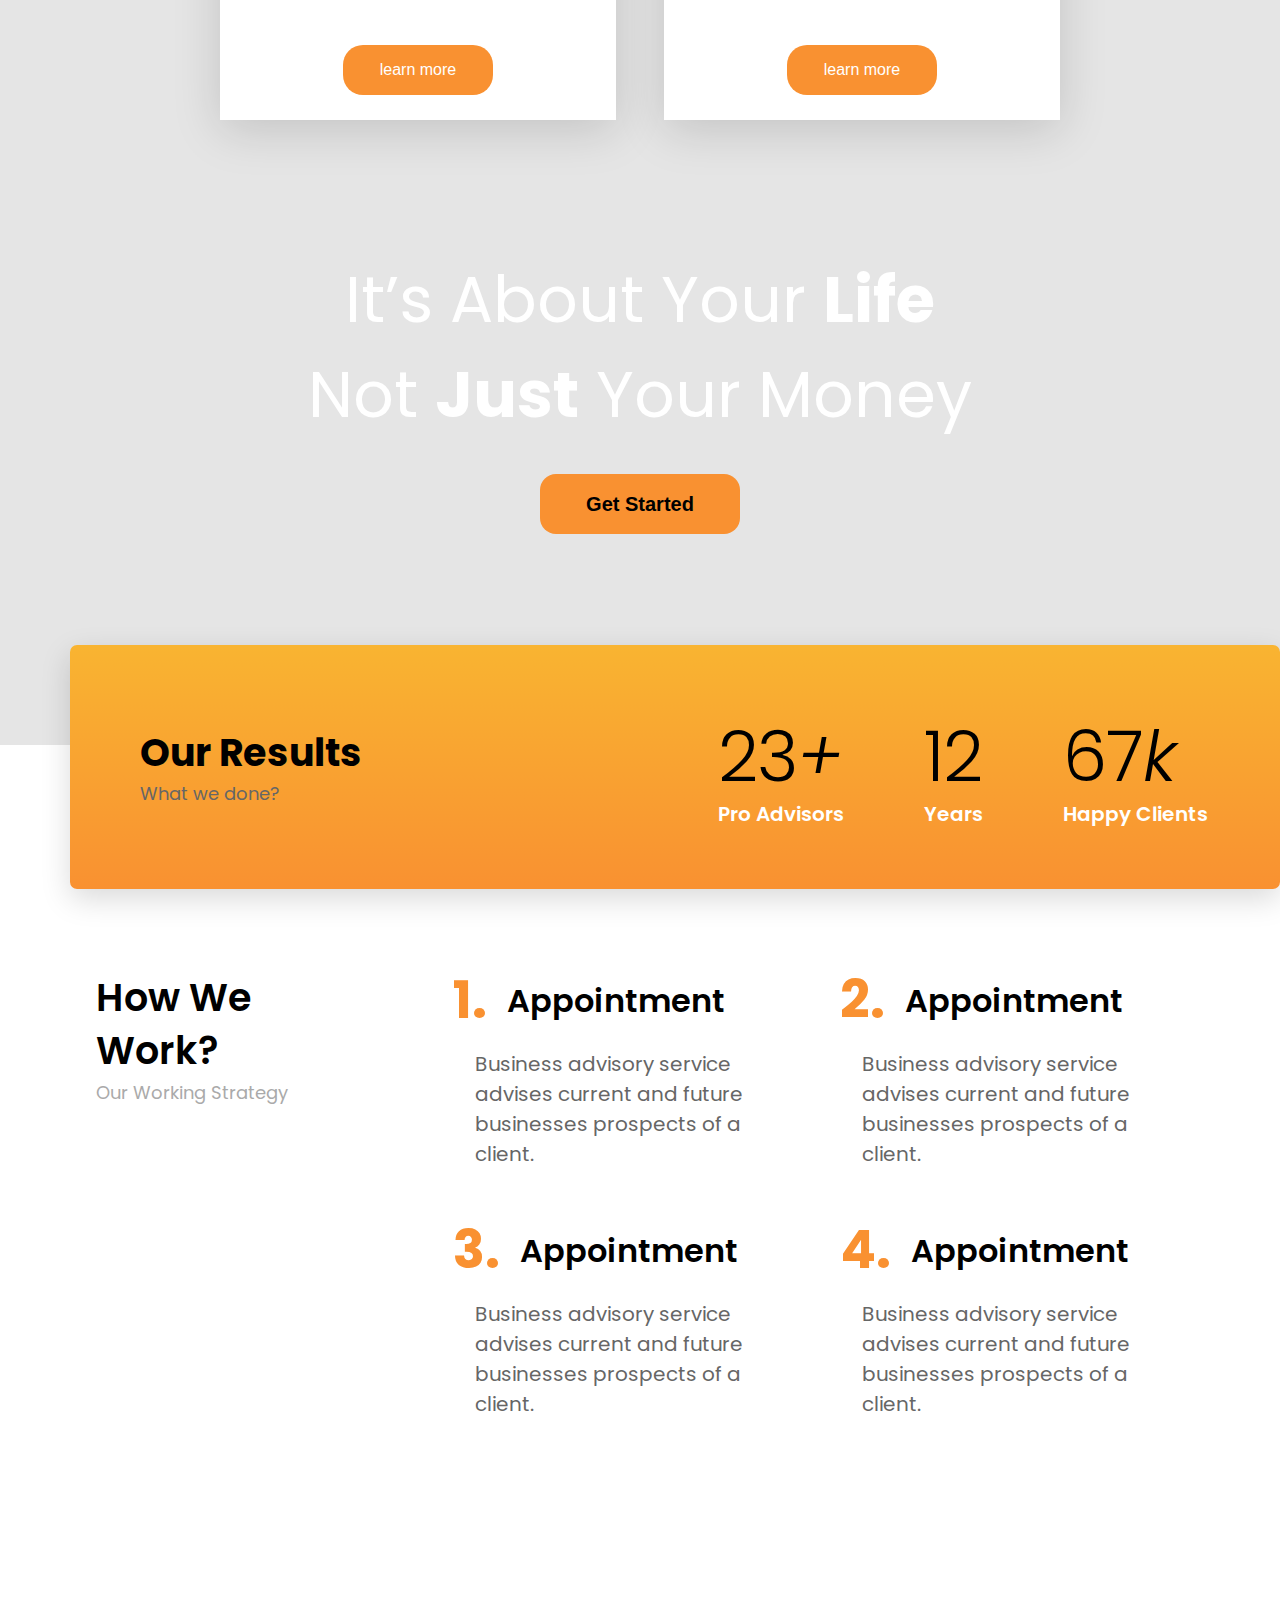
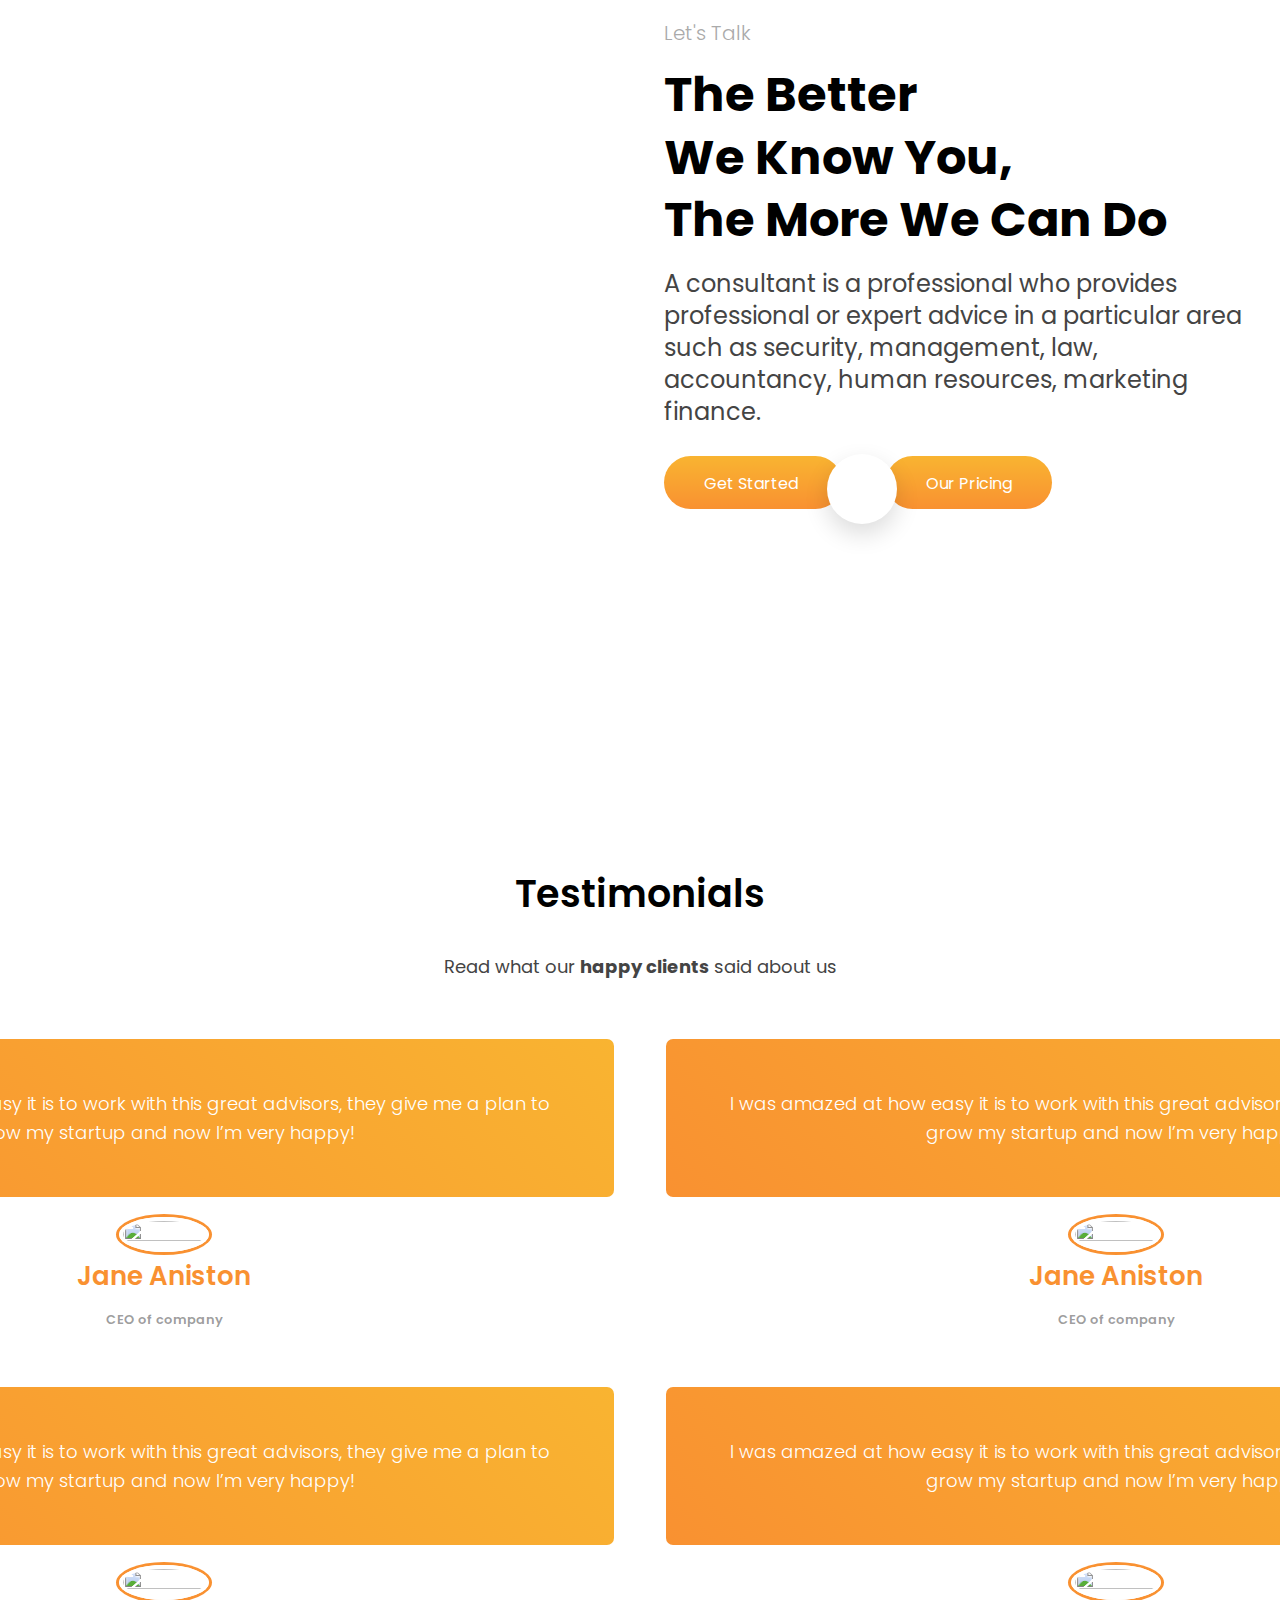
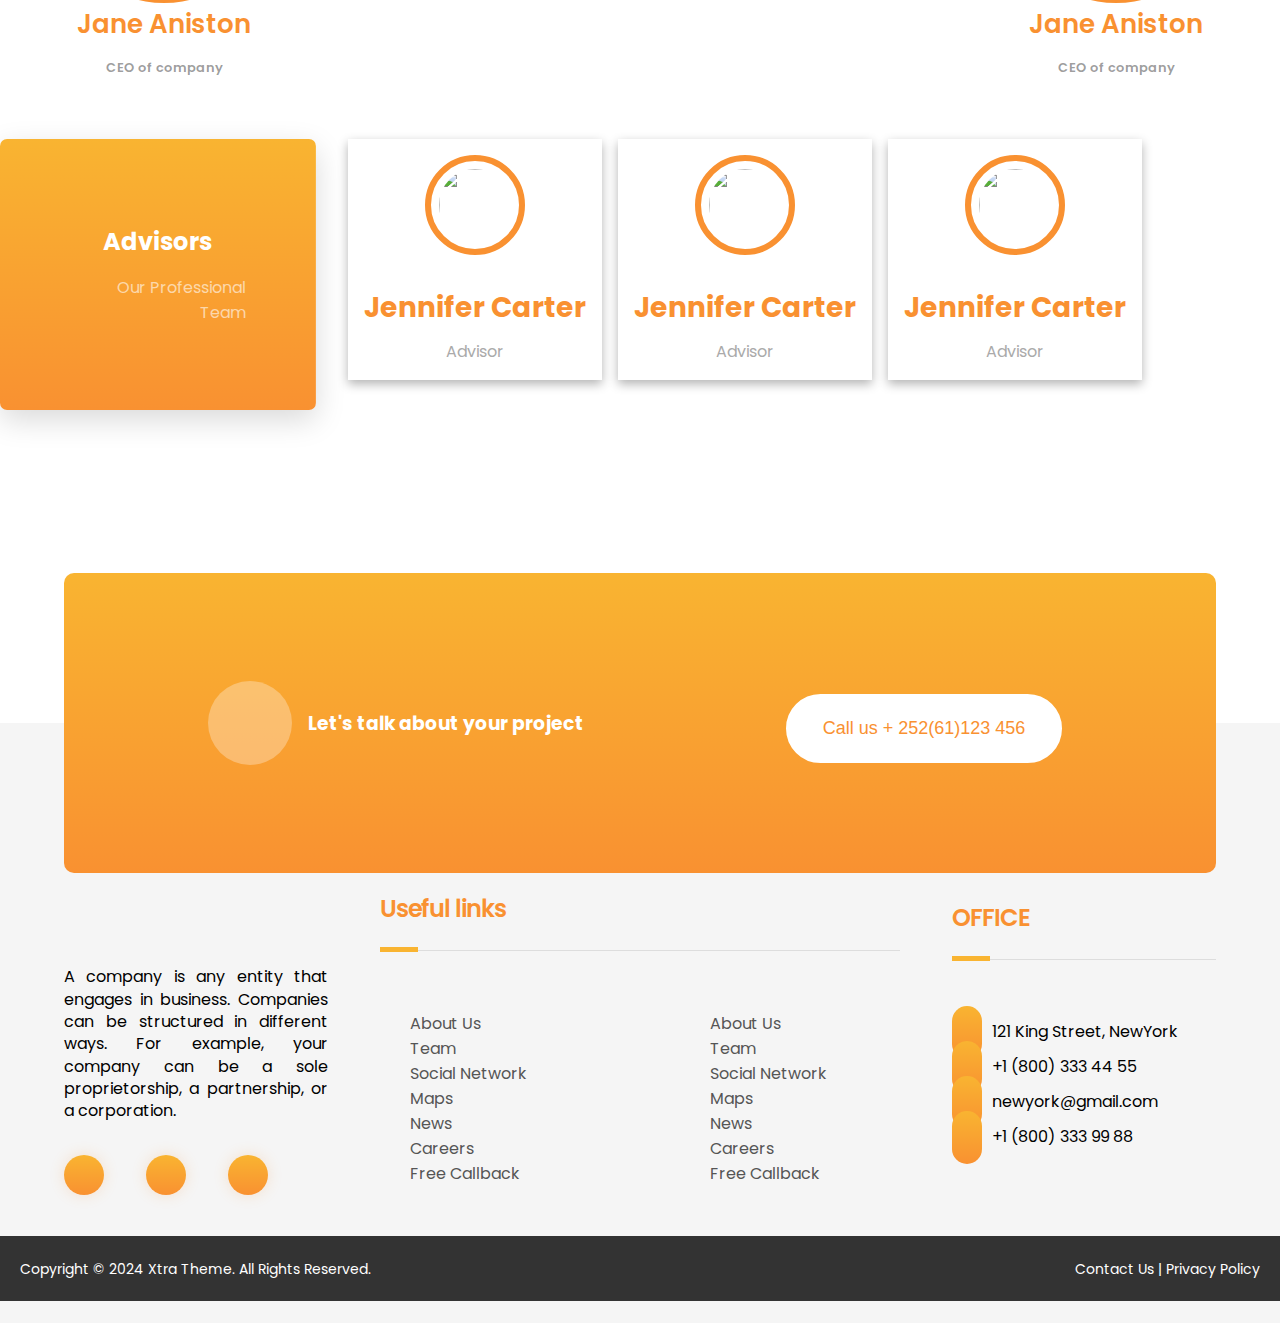
==== commit e4d61e69: "final commit in our project" ====
--- a/index.html
+++ b/index.html
@@ -69,7 +69,7 @@
         <h5>Let's talk</h5>
         <p>
           Build strategies,<br />
-          Build Your business
+          build Your business
         </p>
         <div class="btns">
           <button type="button" class="hero-btn primary">Get started</button>
@@ -77,9 +77,14 @@
         </div>
       </div>
     </section>
-    <section class="inside-hero">
+
         <div class="container  hero-info">
-               <!-- left-side -->
+      
+        </div>
+    </section>
+    <section class="container About-home">
+      <div class="hero-info">
+                 <!-- left-side -->
       <div class="left-side">
         <span>12</span>
         <p>Years of Experience</p>
@@ -97,9 +102,7 @@
             <p>+2526XXXXX</p>
         </div>
       </div>
-        </div>
-    </section>
-    <section class="container About-home">
+      </div>
         <img src="https://xtratheme.com/elementor/advisor/wp-content/uploads/sites/38/2019/12/ttlsep.png" alt="" srcset="">
         <h2>About Xtra</h2>
         <p>A consultant is a <strong>professional</strong> who provides professional or expert <strong>advice</strong> in a particular such as security, management, law, accountancy, human resources,<strong> marketing</strong>, finance</p>
--- a/styles/index.css
+++ b/styles/index.css
@@ -181,7 +181,7 @@
 }
 
 .hero {
-    height: 100vh;
+    height: calc(100vh - 4rem);
     display: flex;
     flex-direction: column;
     justify-content: center;
@@ -244,24 +244,14 @@
     font-size: 1rem;
 }
 
-.inside-hero {
-    margin-top: - 100px;
-    display: flex;
-    gap: 2rem;
-    width: 100%;
-    padding: 0.625rem;
-    justify-content: center;
-    align-items: center;
-
-}
+
 
 .hero-info {
     display: flex;
     gap: 2rem;
     height: 200px;
     width: 100%;
-    position: absolute;
-
+    margin-top: -150px;
 }
 
 .hero-info .left-side {
@@ -296,7 +286,6 @@
     border-radius: 7px;
     height: 100%;
     display: flex;
-
     width: 100%;
     box-shadow: 0px 10px 30px 0px rgba(0, 0, 0, .15);
 }
@@ -337,7 +326,7 @@
 }
 
 .hero-info .right-side .left-right p {
-    font-size: 26px;
+    font-size: 1.5rem;
     font-weight: 700;
     line-height: 42px;
     color: #ffffff;
@@ -376,8 +365,8 @@
     justify-content: center;
     align-items: center;
     gap: 2rem;
-    width: 70%;
-    margin-top: 9rem;
+    width: 100%;
+    margin-top: 2rem;
 }
 
 .About-home img {
@@ -1307,6 +1296,9 @@
 .mobile-footer{
     display: none;
 }
+
+
+
 @media(max-width: 767px){
     .humbergur {
         display: block;
@@ -1323,6 +1315,7 @@
         left: 0%;
         position: fixed;
         padding: 0.625rem;
+        
     }
 
     header {
@@ -1331,6 +1324,7 @@
         align-items: center;
         text-align: center;
         width: 100%;
+        position: fixed;
     }
 
     .mobile-menu {
@@ -1355,31 +1349,28 @@
 
     .hero {
         height: 100vh;
-        width: 100%;
         z-index: -1;
-
-    }
-
-    .inside-hero {
-        flex-direction: column;
-        width: 100%;
-        margin-top: 22rem;
-
-    }
+        width: 100%;
+        
+    }
+
 
     .hero-info {
         flex-direction: column;
         justify-content: center;
         align-items: center;
         width: 100%;
-
-    }
-
+        margin: 0;
+
+    }
+    .hero .content{
+        width: 100%;
+    }
     .hero-info .left-side {
         width: 100%;
         margin: 0;
         padding: 60px;
-        height: 600px;
+        height: 100%;
         display: flex;
         flex-direction: column;
         align-items: center;
@@ -1405,7 +1396,9 @@
     }
 
     .About-home {
-        margin-top: 300px;
+        width: 100%;
+        height: 100%;
+        gap: 5rem;
     }
 
     .service-info {
@@ -1413,7 +1406,7 @@
         align-items: center;
         justify-content: center;
         text-align: center;
-        width: 390px;
+        width: 100%;
         gap: 3rem;
     }
 
@@ -1427,6 +1420,7 @@
         padding: 2rem;
         margin-bottom: 2rem;
         gap: 0.625rem;
+        width: 100%;
     }
     .result{
         flex-direction: column;
@@ -1436,11 +1430,13 @@
         margin-top: 0;
         text-align: center;
         margin-left: 0;
-        height: 100vh;
+        height: 100%;
+        width: 100%;
     }
     .result .right-result{
         flex-direction: column;
         gap: 0.625rem;
+        width: 100%;
     }
     
     .result .left-result span{
@@ -1449,6 +1445,7 @@
     .our-work{
         flex-direction: column;
         text-align: center;
+        width: 100%;
     }
     .info-work{
         width: 100%;
@@ -1465,6 +1462,7 @@
         justify-content: center;
         align-items: center;
         padding: 10px;
+        width: 100%;
     }
     .lets_talk .right-talk{
         flex-direction: column;
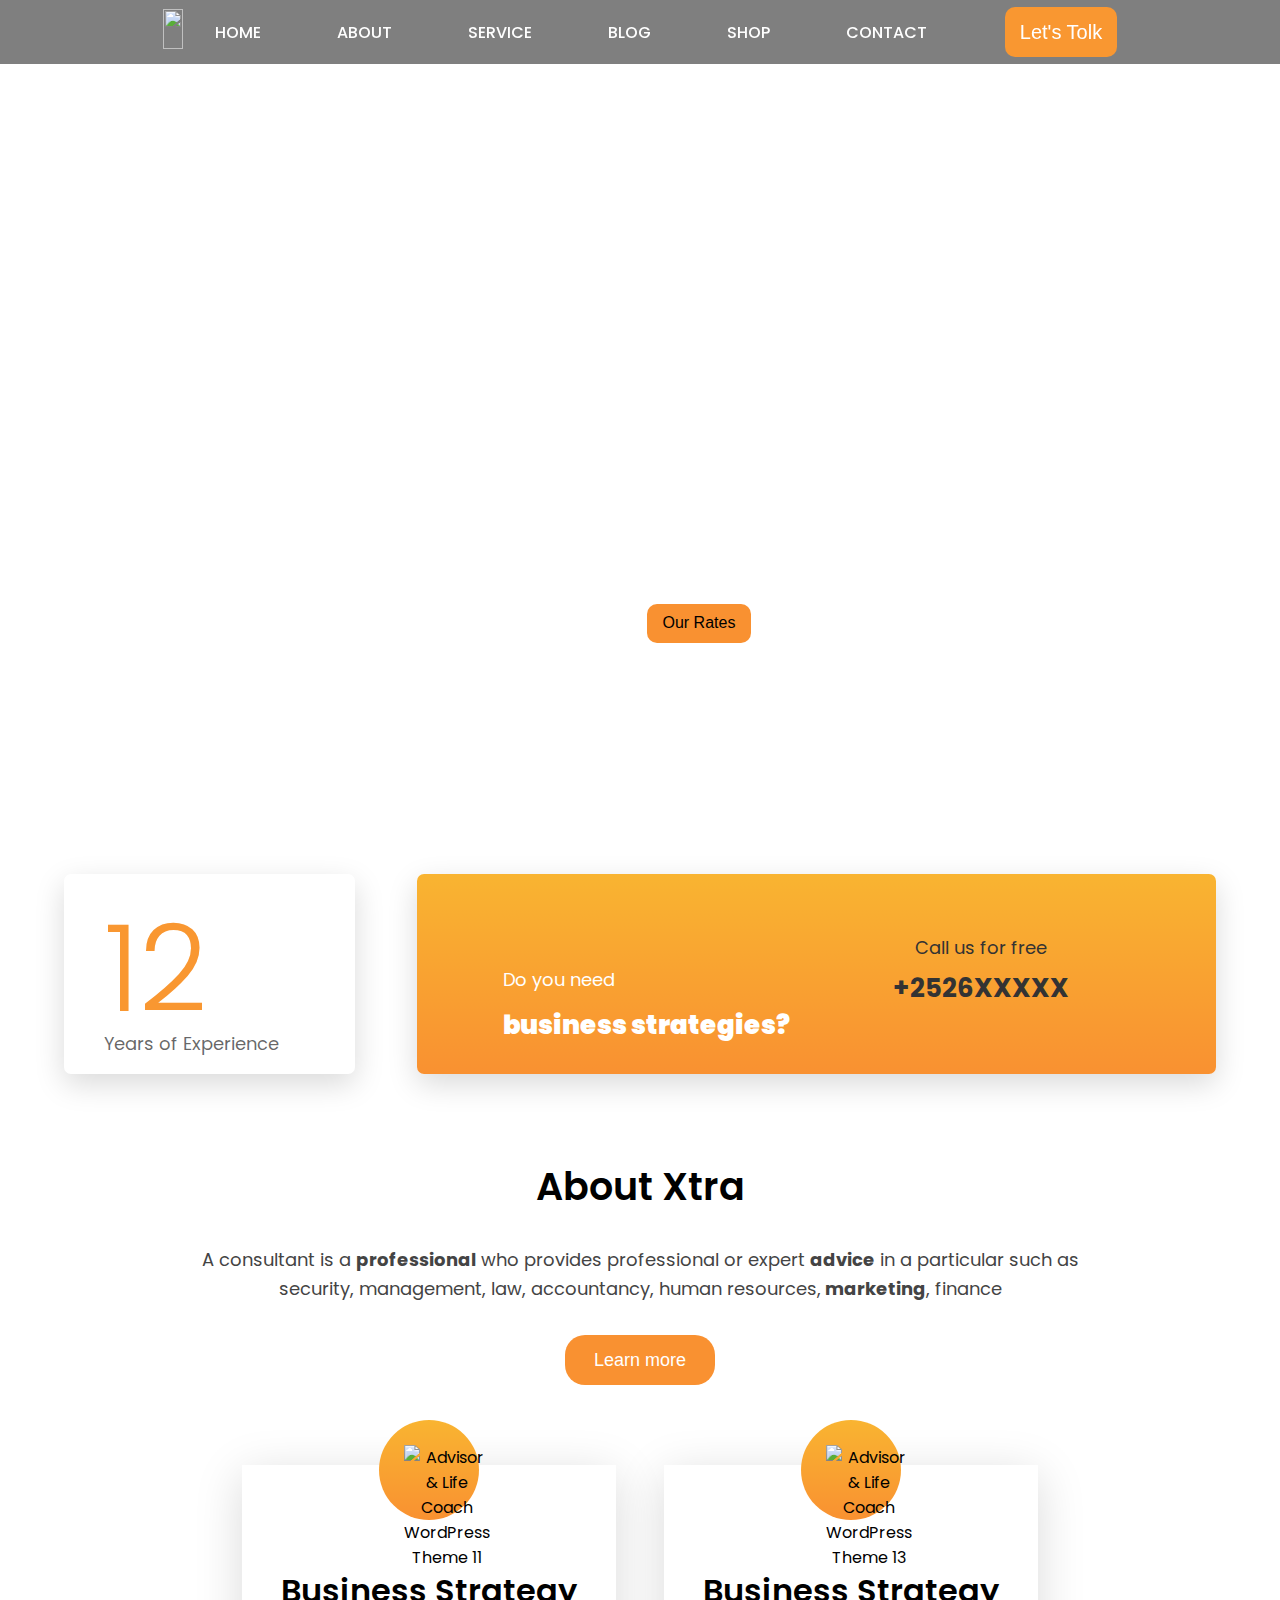
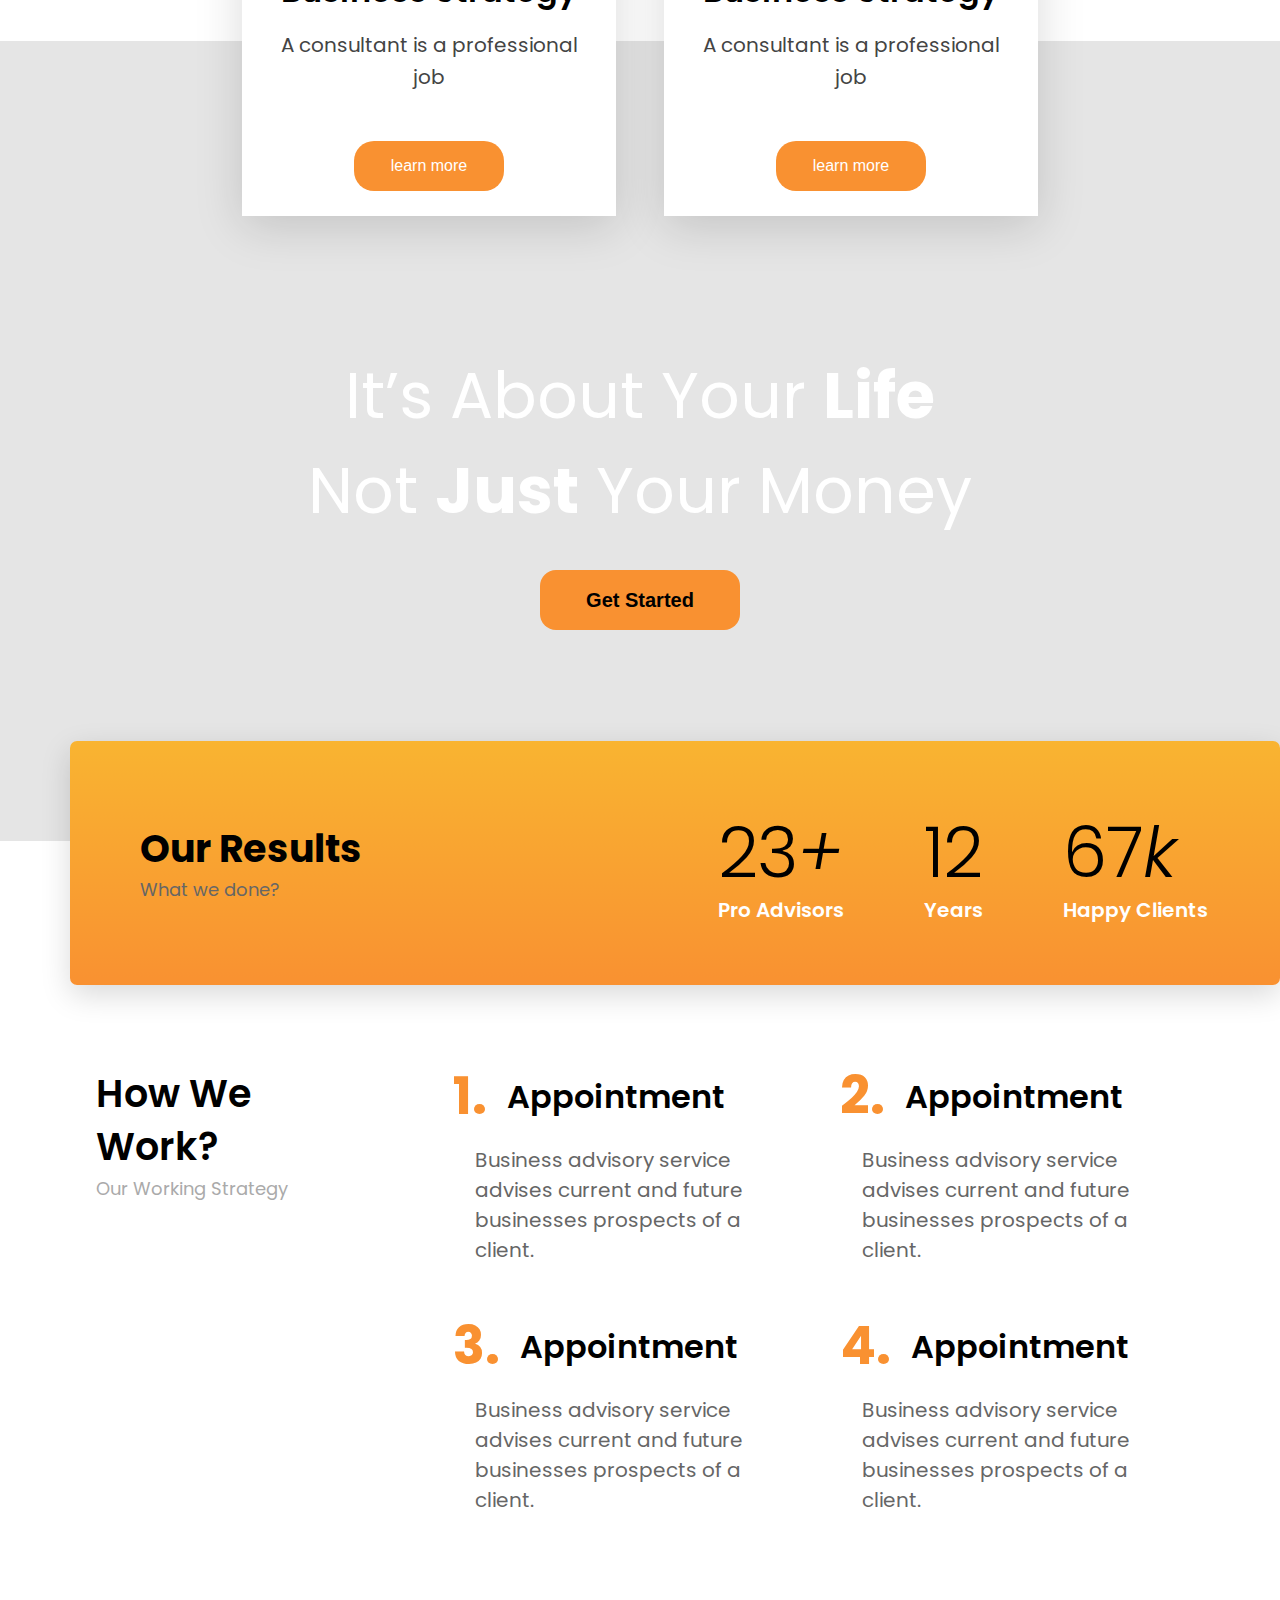
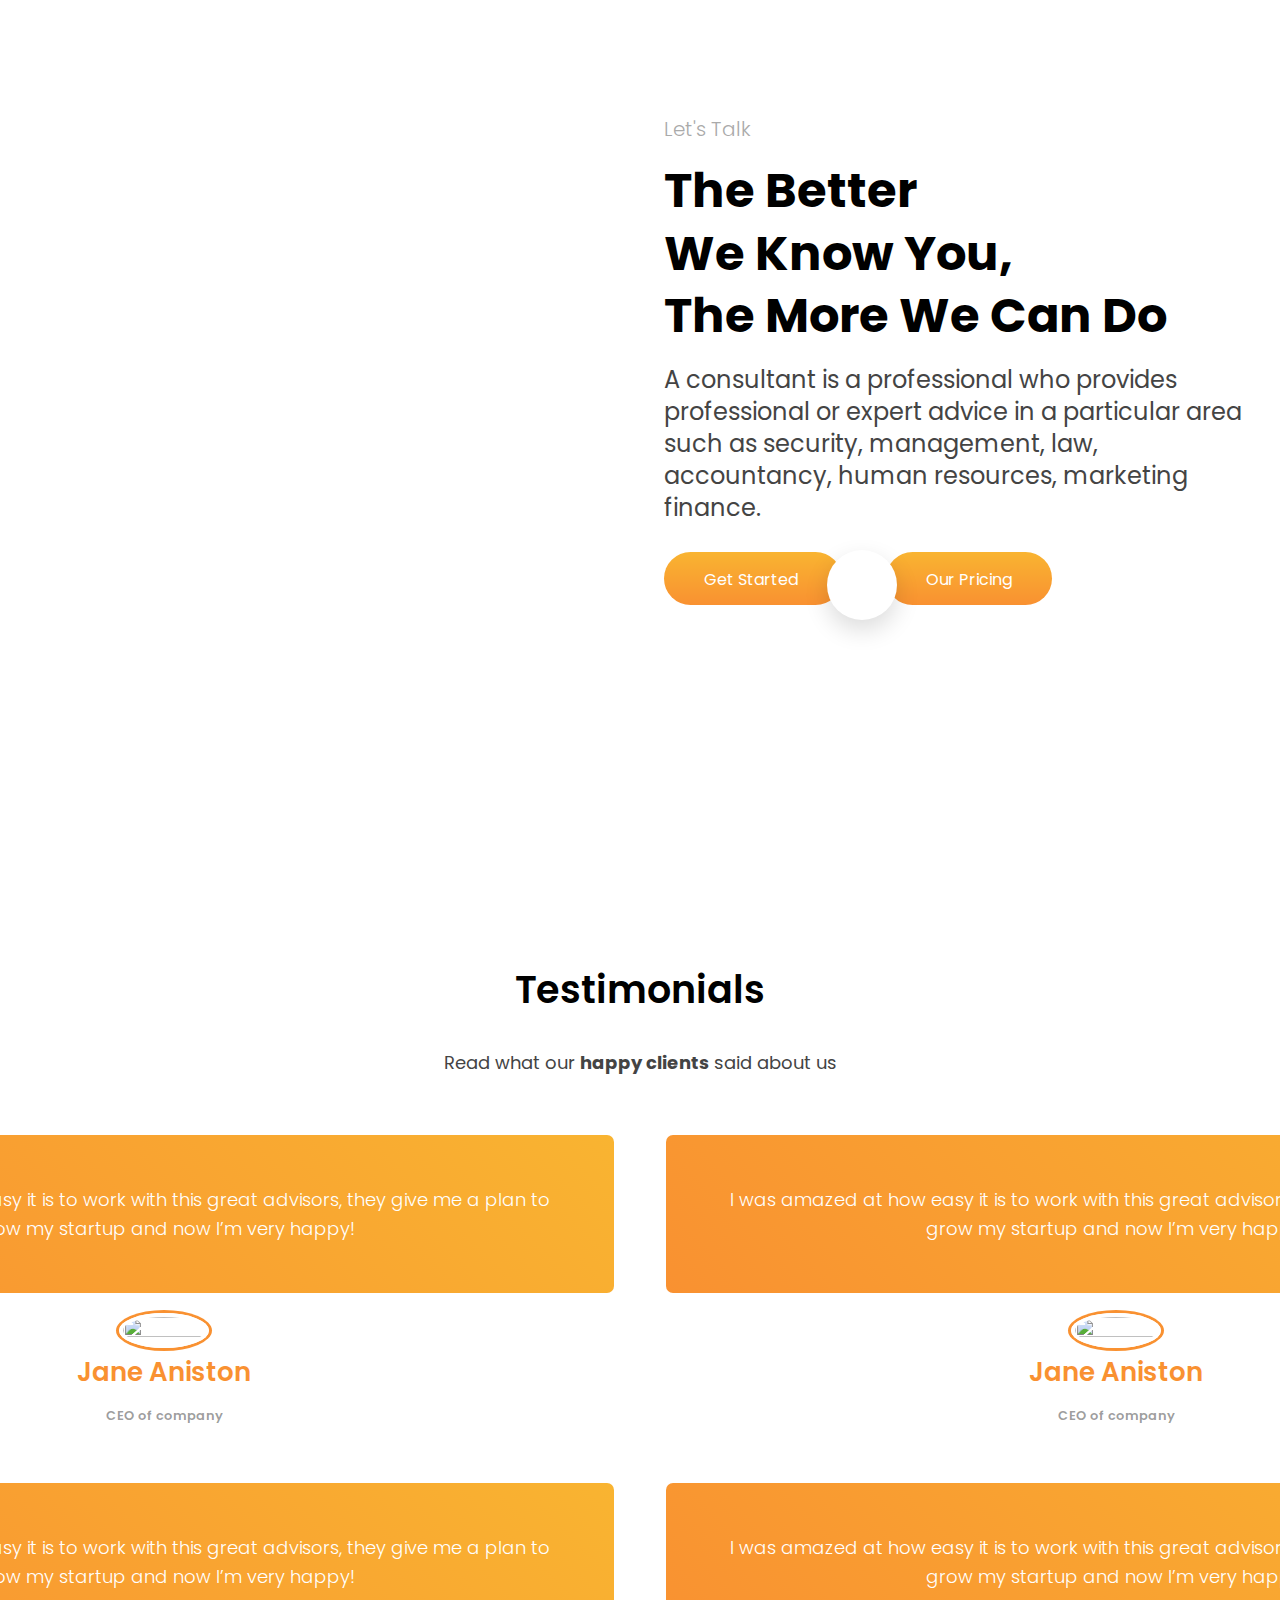
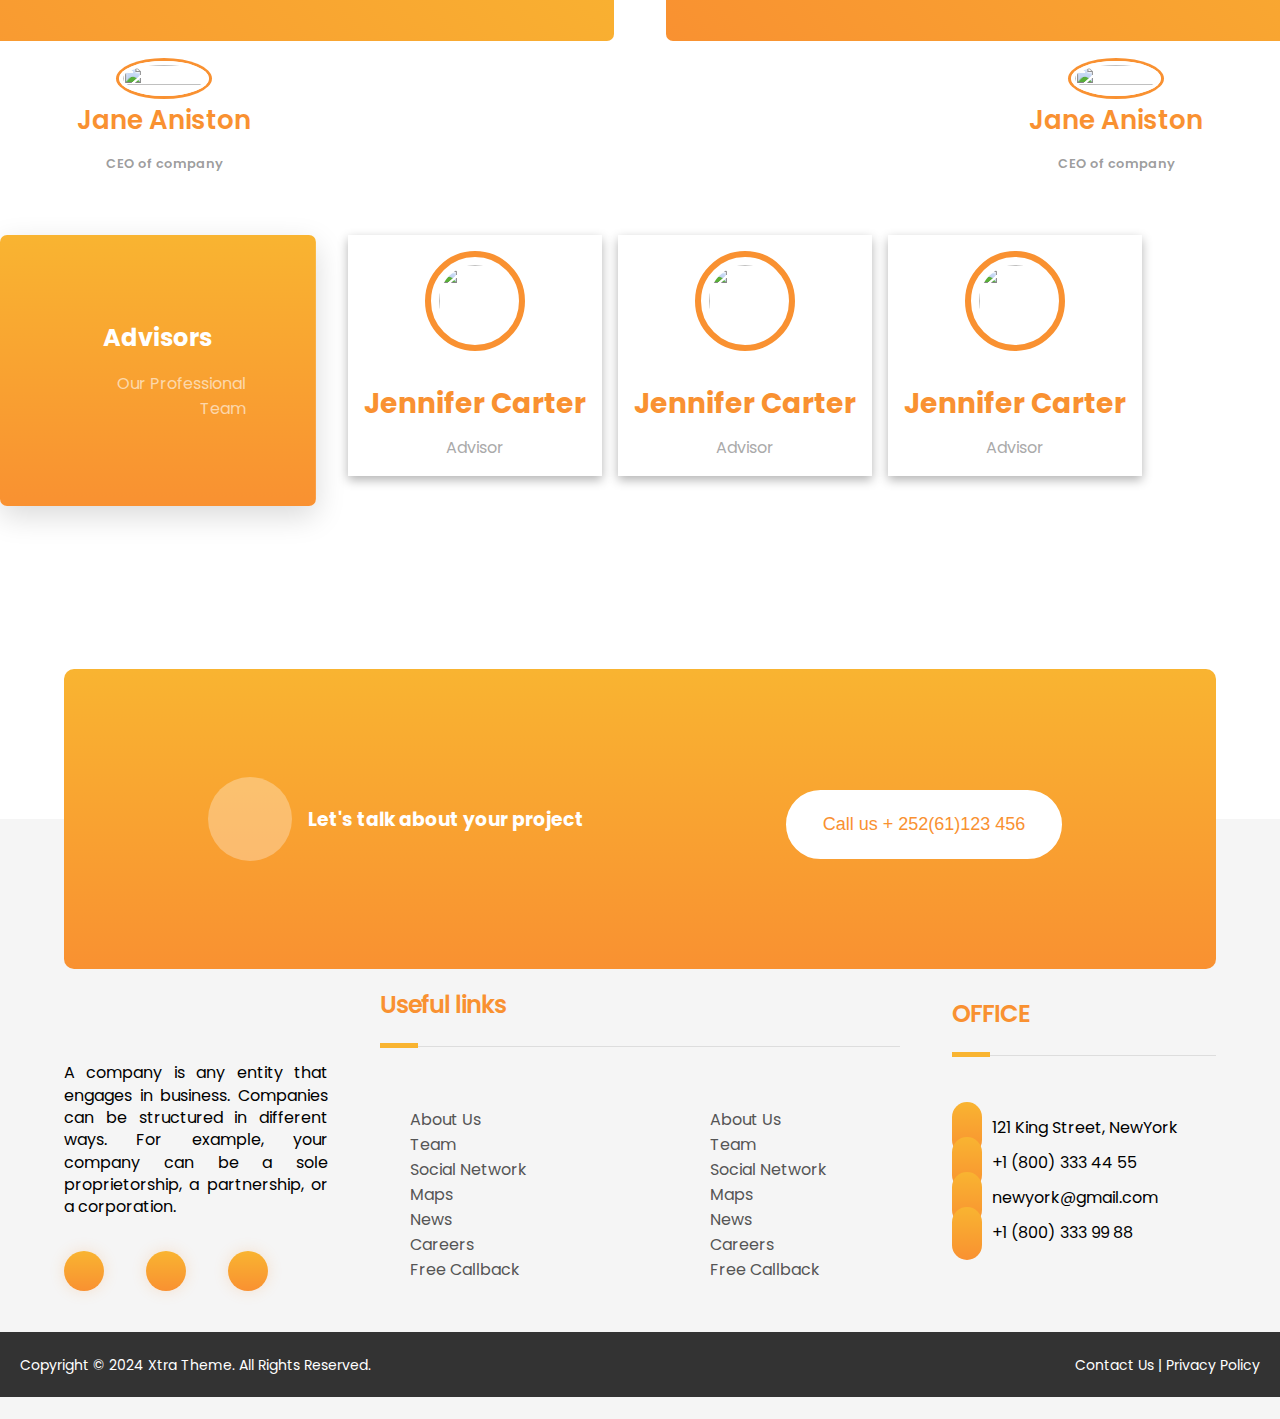
==== commit 51f2660e: "my brach" ====
--- a/index.html
+++ b/index.html
@@ -28,12 +28,12 @@
           />
         </div>
         <ul class="menus-links">
-           <li><a href="./index.html">Home</a></li>
-            <li><a href="./All pages/About.html">About</a></li>
-            <li><a href="./All pages/servise.html">Service</a></li>
-            <li><a href="./All pages/blog.html">Blog</a></li>
-            <li><a href="./All pages/shop.html">shop</a></li>
-            <li><a href="./All pages/contact.html">contact</a></li>
+          <li><a href="/">Home</a></li>
+          <li><a href="./All pages/About.html">About</a></li>
+          <li><a href="./All pages/servise.html">Service</a></li>
+          <li><a href="#">Blog</a></li>
+          <li><a href="#">shop</a></li>
+          <li><a href="#">contact</a></li>
         </ul>
         <div class="search-icon">
           <i class="fa-solid fa-magnifying-glass"></i>
@@ -42,12 +42,12 @@
       </nav>
       <nav class="mobile-menu" data-visible="false">
         <ul class="menus-links">
-           <li><a href="./index.html">Home</a></li>
-            <li><a href="./All pages/About.html">About</a></li>
-            <li><a href="./All pages/servise.html">Service</a></li>
-            <li><a href="./All pages/blog.html">Blog</a></li>
-            <li><a href="./All pages/shop.html">shop</a></li>
-            <li><a href="./All pages/contact.html">contact</a></li>
+          <li><a href="/">Home</a></li>
+          <li><a href="./All pages/About.html">About</a></li>
+          <li><a href="./All pages/servise.html">Service</a></li>
+          <li><a href="#">Blog</a></li>
+          <li><a href="#">shop</a></li>
+          <li><a href="#">contact</a></li>
           <li><a href="#">buy xtra theme</a></li>
         </ul>
         <div class="social-links">
@@ -68,7 +68,7 @@
       <div class="content">
         <h5>Let's talk</h5>
         <p>
-          Build strategies,<br />
+          build strategies,<br />
           build Your business
         </p>
         <div class="btns">
@@ -77,14 +77,9 @@
         </div>
       </div>
     </section>
-
+    <section class="inside-hero">
         <div class="container  hero-info">
-      
-        </div>
-    </section>
-    <section class="container About-home">
-      <div class="hero-info">
-                 <!-- left-side -->
+               <!-- left-side -->
       <div class="left-side">
         <span>12</span>
         <p>Years of Experience</p>
@@ -102,7 +97,9 @@
             <p>+2526XXXXX</p>
         </div>
       </div>
-      </div>
+        </div>
+    </section>
+    <section class="container About-home">
         <img src="https://xtratheme.com/elementor/advisor/wp-content/uploads/sites/38/2019/12/ttlsep.png" alt="" srcset="">
         <h2>About Xtra</h2>
         <p>A consultant is a <strong>professional</strong> who provides professional or expert <strong>advice</strong> in a particular such as security, management, law, accountancy, human resources,<strong> marketing</strong>, finance</p>
@@ -324,15 +321,6 @@
         <div class="buttom_footer_right"><span>Contact Us | Privacy Policy</span></div>
       </div>
       <div class="mobile_footer"><span>Copyright &copy; 2024 Xtra Theme. All Rights Reserved.</span></div>
-
-      <div class="mobile-footer">
-        <img src="https://xtratheme.com/elementor/advisor/wp-content/uploads/sites/38/2019/01/t3-1-1.jpg" alt="">
-    <div class="mobile-contact">
-        <span >Let's Talk</span>
-        <span >+1(800) 123 4567</span>
-    </div>
-    </div>
-
     </footer>
     <script src="./js/main.js"></script>
   </body>
--- a/styles/index.css
+++ b/styles/index.css
@@ -181,7 +181,7 @@
 }
 
 .hero {
-    height: calc(100vh - 4rem);
+    height: 100vh;
     display: flex;
     flex-direction: column;
     justify-content: center;
@@ -244,14 +244,24 @@
     font-size: 1rem;
 }
 
-
+.inside-hero {
+    margin-top: - 100px;
+    display: flex;
+    gap: 2rem;
+    width: 100%;
+    padding: 0.625rem;
+    justify-content: center;
+    align-items: center;
+
+}
 
 .hero-info {
     display: flex;
     gap: 2rem;
     height: 200px;
     width: 100%;
-    margin-top: -150px;
+    position: absolute;
+
 }
 
 .hero-info .left-side {
@@ -286,6 +296,7 @@
     border-radius: 7px;
     height: 100%;
     display: flex;
+
     width: 100%;
     box-shadow: 0px 10px 30px 0px rgba(0, 0, 0, .15);
 }
@@ -326,7 +337,7 @@
 }
 
 .hero-info .right-side .left-right p {
-    font-size: 1.5rem;
+    font-size: 26px;
     font-weight: 700;
     line-height: 42px;
     color: #ffffff;
@@ -365,8 +376,8 @@
     justify-content: center;
     align-items: center;
     gap: 2rem;
-    width: 100%;
-    margin-top: 2rem;
+    width: 70%;
+    margin-top: 9rem;
 }
 
 .About-home img {
@@ -1293,12 +1304,6 @@
     font-weight: 400;
     color: #ffffff;
 }
-.mobile-footer{
-    display: none;
-}
-
-
-
 @media(max-width: 767px){
     .humbergur {
         display: block;
@@ -1315,7 +1320,6 @@
         left: 0%;
         position: fixed;
         padding: 0.625rem;
-        
     }
 
     header {
@@ -1324,7 +1328,6 @@
         align-items: center;
         text-align: center;
         width: 100%;
-        position: fixed;
     }
 
     .mobile-menu {
@@ -1349,28 +1352,31 @@
 
     .hero {
         height: 100vh;
+        width: 100%;
         z-index: -1;
+
+    }
+
+    .inside-hero {
+        flex-direction: column;
         width: 100%;
-        
-    }
-
+        margin-top: 22rem;
+
+    }
 
     .hero-info {
         flex-direction: column;
         justify-content: center;
         align-items: center;
         width: 100%;
-        margin: 0;
-
-    }
-    .hero .content{
-        width: 100%;
-    }
+
+    }
+
     .hero-info .left-side {
         width: 100%;
         margin: 0;
         padding: 60px;
-        height: 100%;
+        height: 600px;
         display: flex;
         flex-direction: column;
         align-items: center;
@@ -1396,9 +1402,7 @@
     }
 
     .About-home {
-        width: 100%;
-        height: 100%;
-        gap: 5rem;
+        margin-top: 300px;
     }
 
     .service-info {
@@ -1406,7 +1410,7 @@
         align-items: center;
         justify-content: center;
         text-align: center;
-        width: 100%;
+        width: 390px;
         gap: 3rem;
     }
 
@@ -1420,7 +1424,6 @@
         padding: 2rem;
         margin-bottom: 2rem;
         gap: 0.625rem;
-        width: 100%;
     }
     .result{
         flex-direction: column;
@@ -1430,13 +1433,11 @@
         margin-top: 0;
         text-align: center;
         margin-left: 0;
-        height: 100%;
-        width: 100%;
+        height: 100vh;
     }
     .result .right-result{
         flex-direction: column;
         gap: 0.625rem;
-        width: 100%;
     }
     
     .result .left-result span{
@@ -1445,7 +1446,6 @@
     .our-work{
         flex-direction: column;
         text-align: center;
-        width: 100%;
     }
     .info-work{
         width: 100%;
@@ -1462,7 +1462,6 @@
         justify-content: center;
         align-items: center;
         padding: 10px;
-        width: 100%;
     }
     .lets_talk .right-talk{
         flex-direction: column;
@@ -1581,29 +1580,6 @@
         display: block;
         width: 100%;
       }
-
-      .mobile-footer {
-        display:flex;
-        justify-content: center;
-        align-items: center;
-        gap: 10px;
-        width: 100%;
-        color: #ffffff;
-        background-color: #282828;
-        position: sticky;
-        bottom: 0;
-      }
-      .mobile-footer img {
-        width: 60px;
-        height: 60px;
-        border-radius: 50%;
-        border: 4px solid #f99b31;
-      }
-      .mobile-contact {
-        display: flex;
-        flex-direction: column;
-        color: #ffffff;
-      }
-}
-
-
+}
+
+
